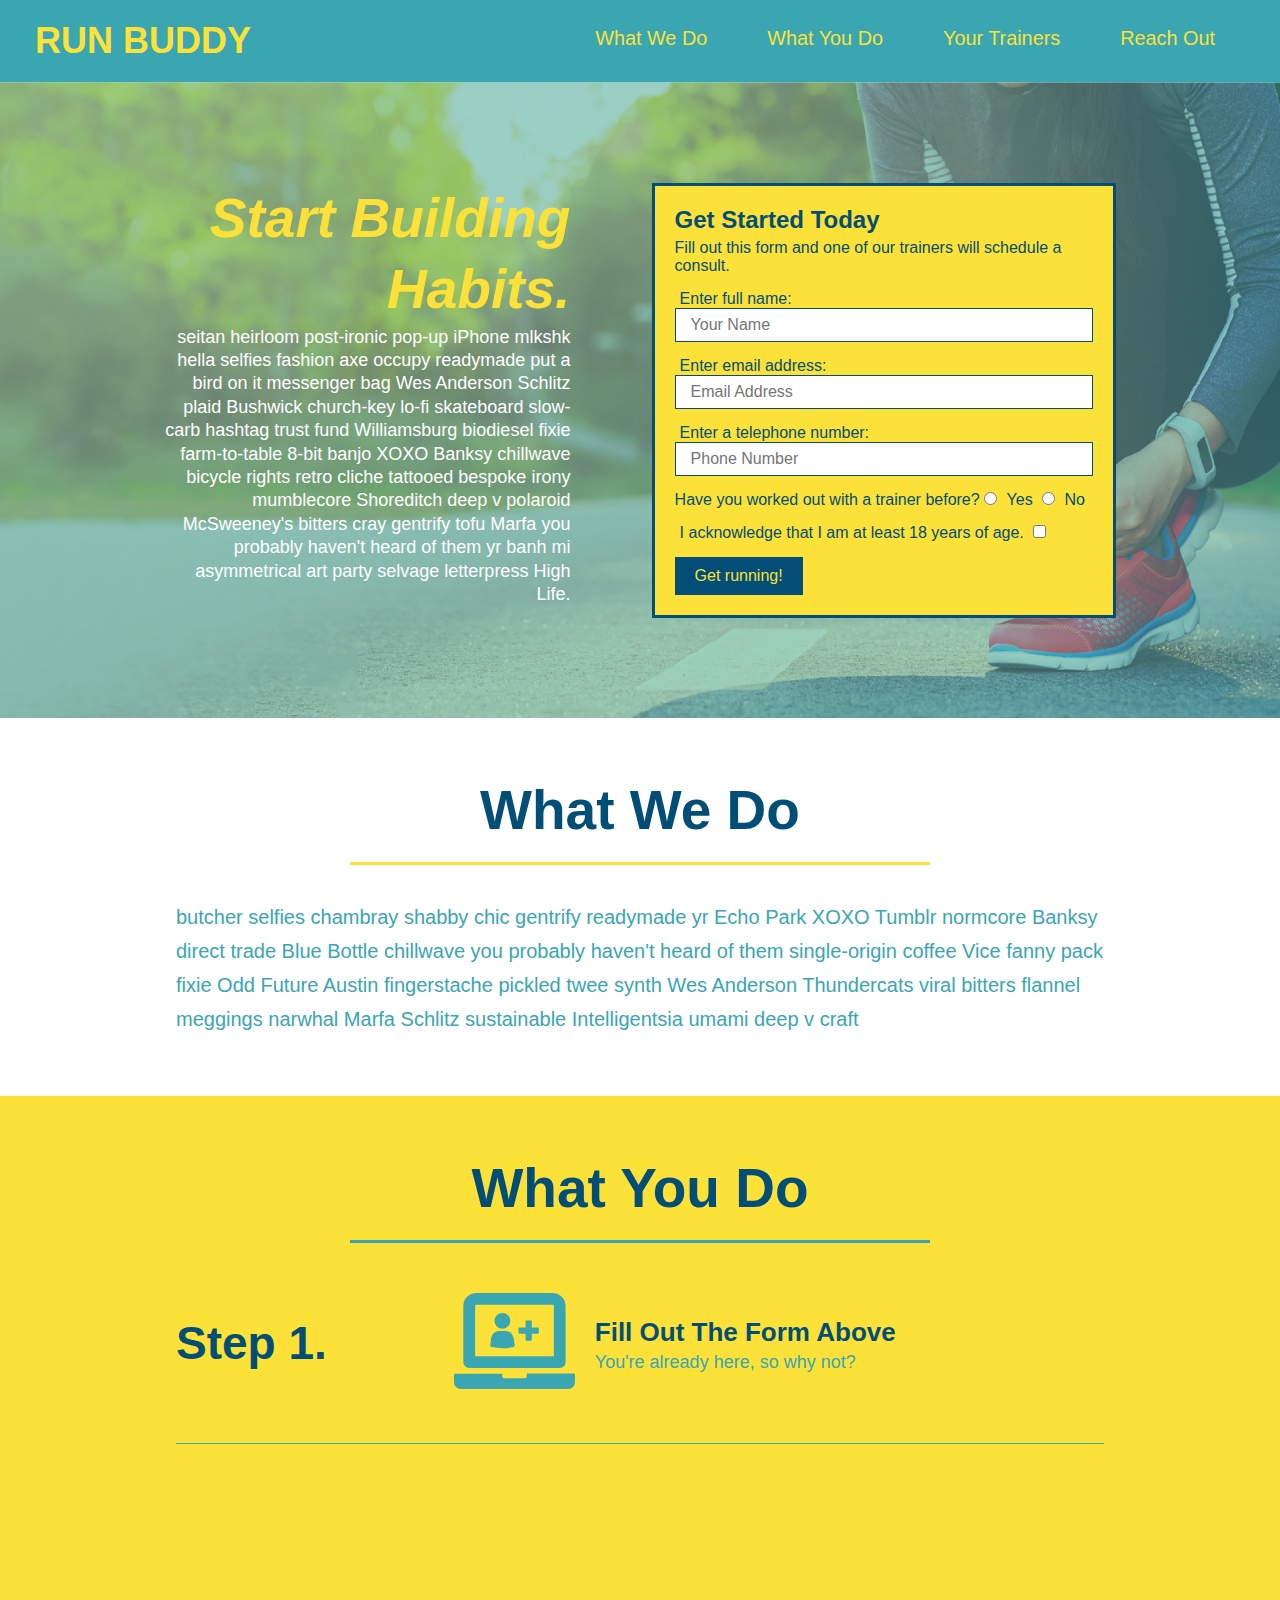
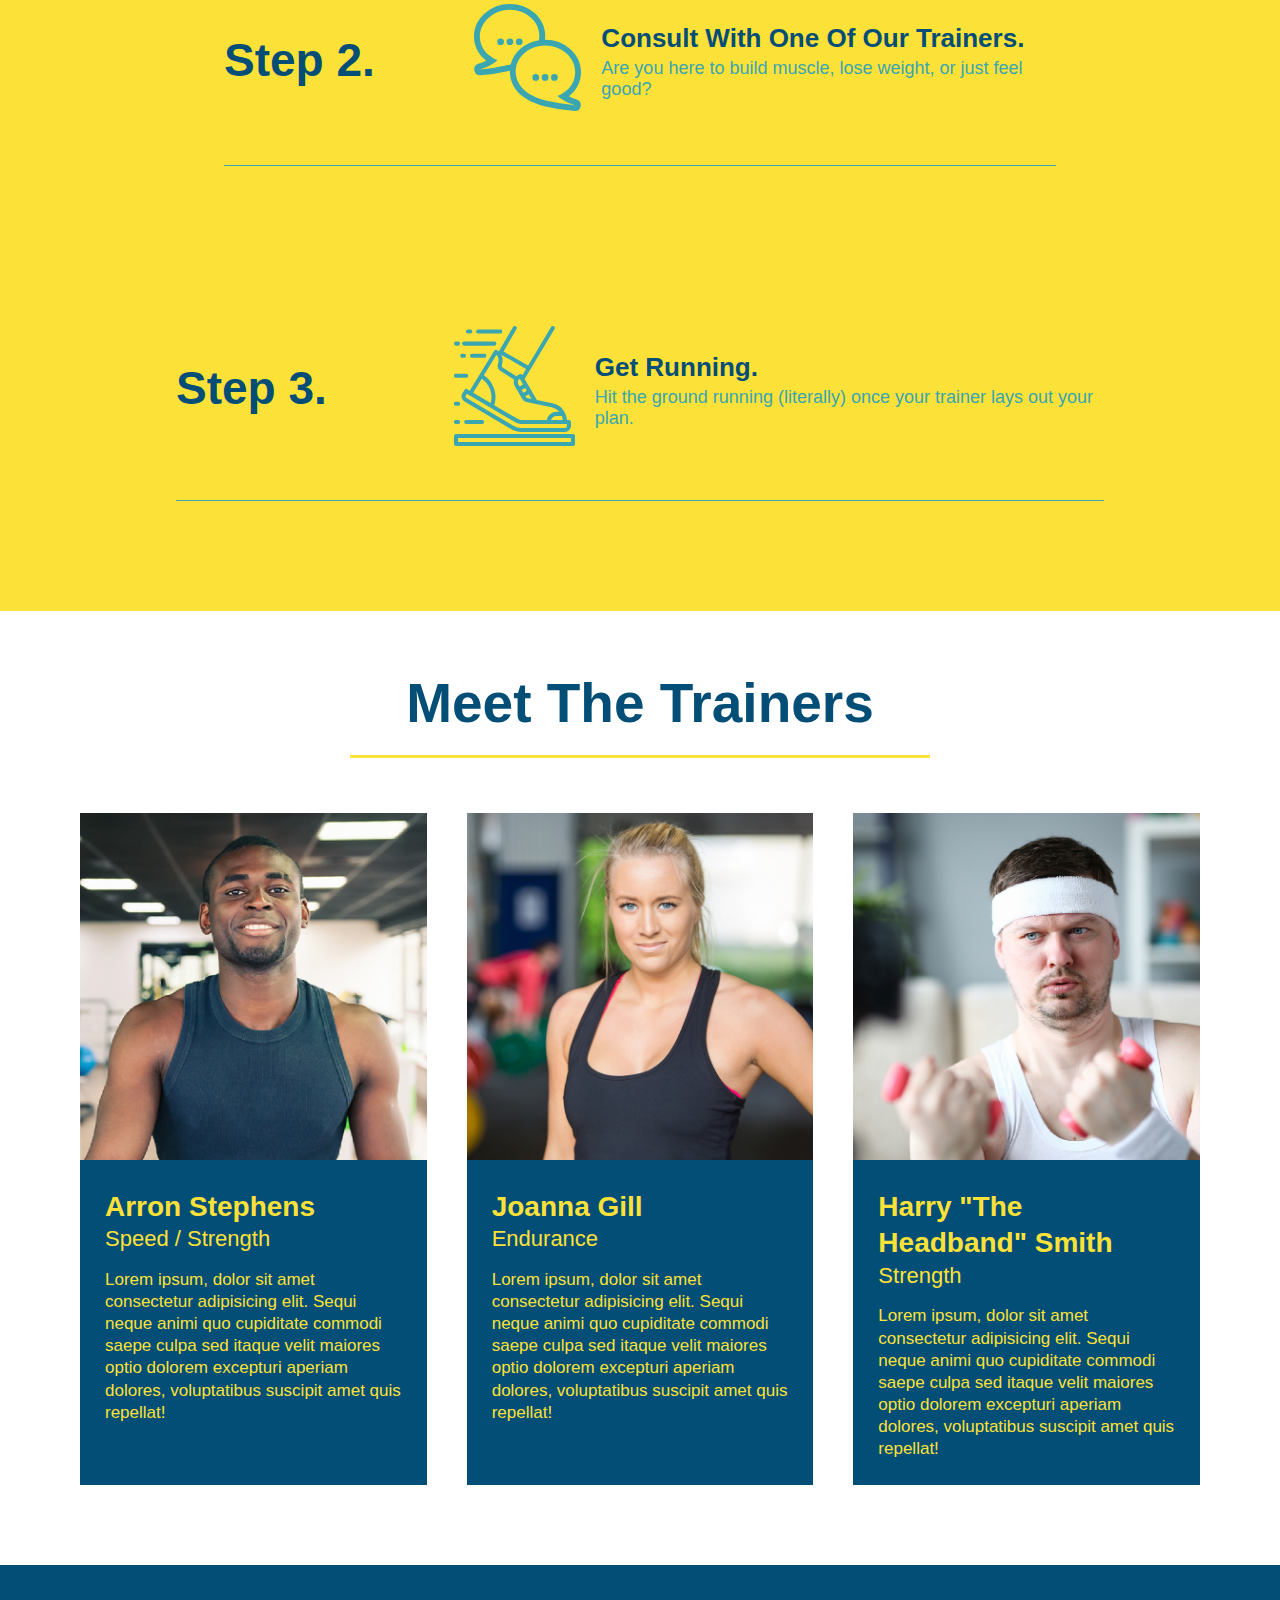
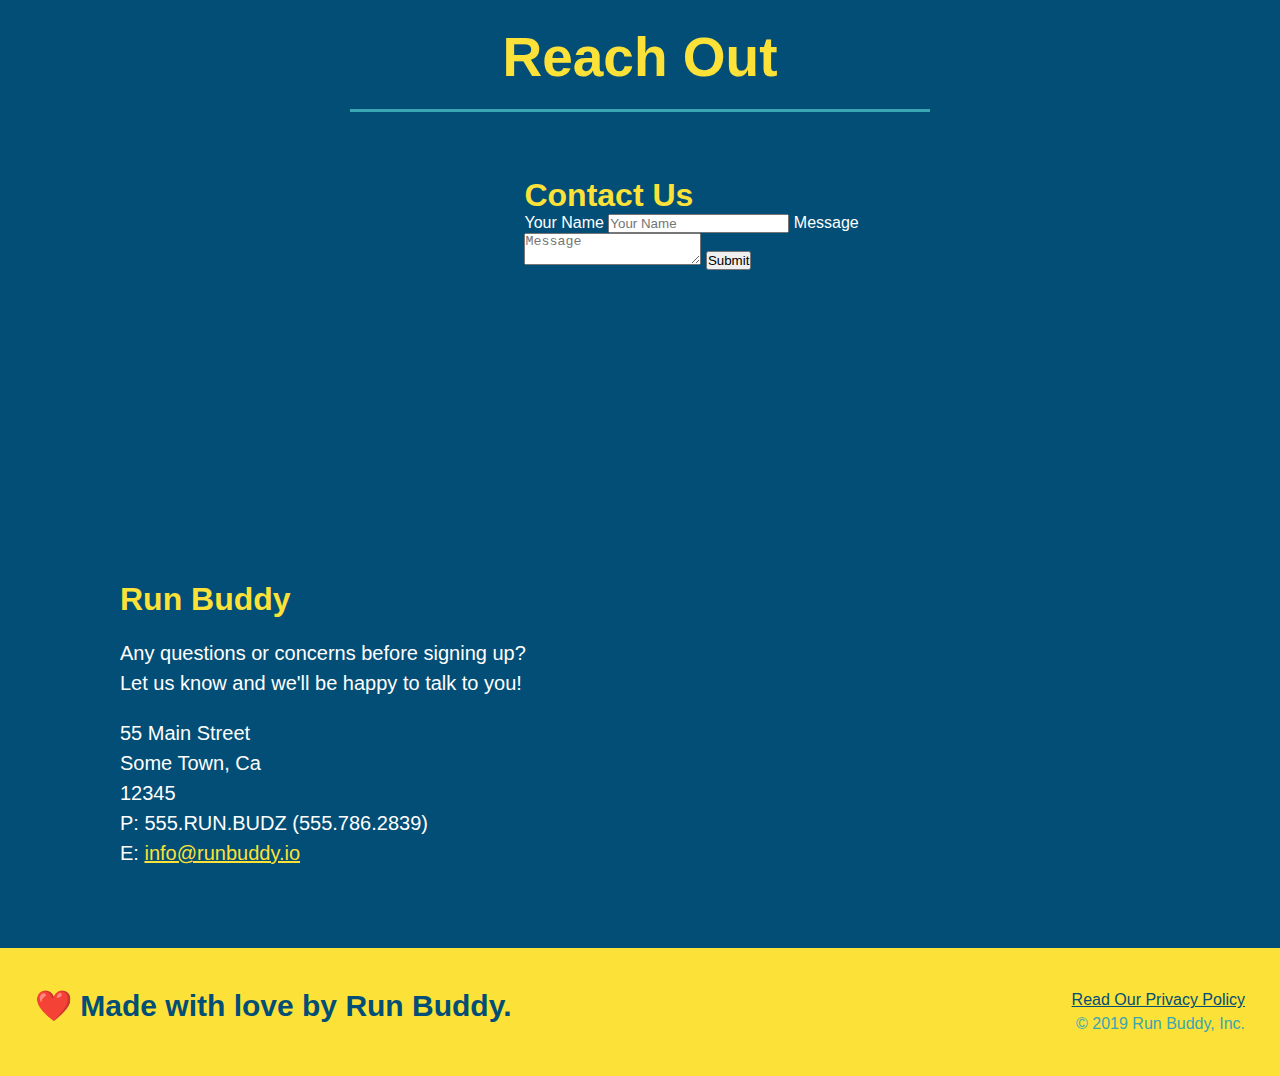
==== index.html @ 0ca658df "add flexbox to the trainers" ====
<!DOCTYPE html>
<html lang="en">
  <head>
    <meta charset="UTF-8" />
    <link rel="stylesheet" href="./assets/css/style.css" />
    <title>Run Buddy</title>
  </head>
  <body>
    <!-- navigation tags - block level element -->
    <header>
      <h1>
        <a href="/">RUN BUDDY</a>
      </h1>
      <nav>
        <ul>
          <li>
            <a href="#what-we-do">What We Do</a>
          </li>
          <li>
            <a href="#what-you-do">What You Do</a>
          </li>
          <li>
            <a href="#your-trainers">Your Trainers</a>
          </li>
          <li>
            <a href="#reach-out">Reach Out</a>
          </li>
        </ul>
      </nav>
    </header>
    <!-- end navigation -->

    <!-- hero/jumbotron -->
    <section class="hero">
      <div class="hero-cta">
        <h2>Start Building Habits.</h2>
        <p>
          seitan heirloom post-ironic pop-up iPhone mlkshk hella selfies fashion
          axe occupy readymade put a bird on it messenger bag Wes Anderson
          Schlitz plaid Bushwick church-key lo-fi skateboard slow-carb hashtag
          trust fund Williamsburg biodiesel fixie farm-to-table 8-bit banjo XOXO
          Banksy chillwave bicycle rights retro cliche tattooed bespoke irony
          mumblecore Shoreditch deep v polaroid McSweeney's bitters cray
          gentrify tofu Marfa you probably haven't heard of them yr banh mi
          asymmetrical art party selvage letterpress High Life.
        </p>
      </div>

      <div class="hero-form">
        <h3>Get Started Today</h3>
        <p>
          Fill out this form and one of our trainers will schedule a consult.
        </p>
        <form>
          <label for="name">Enter full name:</label>
          <input
            type="text"
            placeholder="Your Name"
            id="name"
            name="name"
            class="form-input"
          />
          <label for="email">Enter email address:</label>
          <input
            type="email"
            placeholder="Email Address"
            id="email"
            name="email"
            class="form-input"
          />
          <label for="phone">Enter a telephone number:</label>
          <input
            type="tel"
            placeholder="Phone Number"
            name="phone"
            id="phone"
            class="form-input"
          />
          <p>
            Have you worked out with a trainer before?
            <input type="radio" name="trainer-confirm" id="trainer-yes" />
            <label for="trainer-yes">Yes</label>
            <input type="radio" name="trainer-confirm" id="trainer-no" />
            <label for="trainer-no">No</label>
          </p>
          <p>
            <label for="checkbox">
              I acknowledge that I am at least 18 years of age.
            </label>
            <input type="checkbox" name="checkpoint1" id="checkbox" />
          </p>
          <button type="submit">Get running!</button>
        </form>
      </div>
    </section>
    <!-- end header -->

    <!-- "what we do" start - <section> -->
    <section id="what-we-do" class="intro">
      <div class="flex-row">
        <h2 class="section-title primary-border">What We Do</h2>
      </div>
      <div class="flex-row">
        <p>
          butcher selfies chambray shabby chic gentrify readymade yr Echo Park
          XOXO Tumblr normcore Banksy direct trade Blue Bottle chillwave you
          probably haven't heard of them single-origin coffee Vice fanny pack
          fixie Odd Future Austin fingerstache pickled twee synth Wes Anderson
          Thundercats viral bitters flannel meggings narwhal Marfa Schlitz
          sustainable Intelligentsia umami deep v craft
        </p>
      </div>
    </section>
    <!-- end "what we do" -->

    <!-- "what you do" start -->
    <section id="what-you-do" class="steps">
      <div class="flex-row">
        <h2 class="section-title secondary-border">What You Do</h2>
      </div>

      <div class="step">
        <h3>Step 1.</h3>
        <div class="step-info">
          <div class="step-img">
            <img src="./assets/images/step-1.svg" alt="" />
          </div>
          <div class="step-text">
            <h4>Fill Out The Form Above</h4>
            <p>You're already here, so why not?</p>
          </div>
        </div>
      </div>

      <section>
        <div class="step">
          <h3>Step 2.</h3>
          <div class="step-info">
            <div class="step-img">
              <img src="./assets/images/step-2.svg" alt="" />
            </div>
            <div class="step-text">
              <h4>Consult With One Of Our Trainers.</h4>
              <p>
                Are you here to build muscle, lose weight, or just feel good?
              </p>
            </div>
          </div>
        </div>
      </section>

      <div class="step">
        <h3>Step 3.</h3>
        <div class="step-info">
          <div class="step-img">
            <img src="./assets/images/step-3.svg" alt="" />
          </div>
          <div class="step-text">
            <h4>Get Running.</h4>
            <p>
              Hit the ground running (literally) once your trainer lays out your
              plan.
            </p>
          </div>
        </div>
      </div>
    </section>
    <!-- "what you do" end -->

    <!-- "meet the trainers" start -->
    <section id="your-trainers">
      <div class="flex-row">
        <h2 class="section-title primary-border">Meet The Trainers</h2>
      </div>
      <div class="trainers">
        <article class="trainer">
          <img
            src="./assets/images/trainer-1.jpg"
            alt="Arron Stephens in his workout clothes, ready to pump iron"
          />
          <div class="trainer-bio">
            <h3 class="trainer-name">Arron Stephens</h3>
            <h4 class="trainer-role">Speed / Strength</h4>
            <p>
              Lorem ipsum, dolor sit amet consectetur adipisicing elit. Sequi
              neque animi quo cupiditate commodi saepe culpa sed itaque velit
              maiores optio dolorem excepturi aperiam dolores, voluptatibus
              suscipit amet quis repellat!
            </p>
          </div>
        </article>

        <article class="trainer">
          <img
            src="./assets/images/trainer-2.jpg"
            alt="Joanna Gill cooling off after a work out"
          />
          <div class="trainer-bio">
            <h3>Joanna Gill</h3>
            <h4>Endurance</h4>
            <p>
              Lorem ipsum, dolor sit amet consectetur adipisicing elit. Sequi
              neque animi quo cupiditate commodi saepe culpa sed itaque velit
              maiores optio dolorem excepturi aperiam dolores, voluptatibus
              suscipit amet quis repellat!
            </p>
          </div>
        </article>

        <article class="trainer">
          <img
            src="./assets/images/trainer-3.jpg"
            alt="Harry Smith wearing a headband and lifting comically small pink weights"
          />
          <div class="trainer-bio">
            <h3>Harry "The Headband" Smith</h3>
            <h4>Strength</h4>
            <p>
              Lorem ipsum, dolor sit amet consectetur adipisicing elit. Sequi
              neque animi quo cupiditate commodi saepe culpa sed itaque velit
              maiores optio dolorem excepturi aperiam dolores, voluptatibus
              suscipit amet quis repellat!
            </p>
          </div>
        </article>
      </div>
    </section>
    <!-- "meet the trainers" end -->

    <!-- "reach out" start -->
    <section id="reach-out" class="contact">
      <h2 class="section-title secondary-border">Reach Out</h2>

      <div class="contact-info">
        <iframe
          src="https://www.google.com/maps/embed?pb=!1m14!1m12!1m3!1d12182.30520634488!2d-74.0652613!3d40.2407219!2m3!1f0!2f0!3f0!3m2!1i1024!2i768!4f13.1!5e0!3m2!1sen!2sus!4v1561060983193!5m2!1sen!2sus"
          frameborder="0"
          style="border: 0"
          allowfullscreen
        >
        </iframe>

        <div class="contact-form">
          <h3>Contact Us</h3>
          <form>
            <label for="contact-name">Your Name</label>
            <input type="text" id="contact-name" placeholder="Your Name" />

            <label for="contact-message">Message</label>
            <textarea id="contact-message" placeholder="Message"></textarea>

            <button type="submit">Submit</button>
          </form>
        </div>

        <div>
          <h3>Run Buddy</h3>
          <p>
            Any questions or concerns before signing up?
            <br />
            Let us know and we'll be happy to talk to you!
          </p>

          <address>
            55 Main Street <br />
            Some Town, Ca <br />
            12345<br />
            P: 555.RUN.BUDZ (555.786.2839)<br />
            E: <a href="mailto:info@runbuddy.io">info@runbuddy.io</a>
          </address>
        </div>
      </div>
    </section>
    <!-- "reach out" end -->

    <!-- footer -->
    <footer>
      <h2>❤️ Made with love by Run Buddy.</h2>
      <div>
        <a href="./privacy-policy.html">Read Our Privacy Policy</a><br />
        &copy; 2019 Run Buddy, Inc.
      </div>
    </footer>
    <!-- footer end -->
  </body>
</html>
---- assets/css/style.css ----
* {
  box-sizing: border-box;
  margin: 0;
  padding: 0;
}

body {
  color: #39a6b2;
  font-family: Helvetica, Arial, sans-serif;
}

/* HEADER / NAV BAR STYLES START */

header {
  display: flex;
  justify-content: space-between;
  flex-wrap: wrap;
  padding: 20px 35px;
  background-color: #39a6b2;
}

header h1 {
  font-weight: bold;
  margin: 0;
  font-size: 36px;
  color: #fce138;
}

header a {
  text-decoration: none;
  color: #fce138;
}

header nav {
  margin: 7px 0;
}

header nav ul {
  display: flex;
  flex-wrap: wrap;
  justify-content: space-between;
  align-items: center;
  list-style: none;
}

header nav ul li a {
  margin: 0 30px;
  font-weight: lighter;
  font-size: 1.55vw;
}

/* HEADER / NAVBAR STYLES END */

/* FOOTER STYLES START */
footer {
  display: flex;
  justify-content: space-between;
  flex-wrap: wrap;
  background: #fce138;
  padding: 40px 35px;
  width: 100%;
}

footer h2 {
  color: #024e76;
  font-size: 30px;
  margin: 0;
}

footer div {
  line-height: 1.5;
  text-align: right;
}

footer a {
  color: #024e76;
}
/* END FOOTER STYLES */

/* STYLE ALL SECTION TAGS */
section {
  padding: 60px;
}

/* HERO STYLES START */
.hero {
  background-image: url("../images/hero-bg.jpg");
  background-size: cover;
  background-position: center;
  display: flex;
  justify-content: center;
  flex-wrap: wrap;
}

.hero-form {
  border: 3px solid #024e76;
  background-color: #fce138;
  padding: 20px;
  width: 40%;
  margin: 3.5%;
  color: #024e76;
}

.hero-cta {
  width: 35%;
  text-align: right;
  margin: 3.5%;
  color: #fff;
  font-size: 18px;
  line-height: 1.3;
}

.hero-cta h2 {
  font-style: italic;
  font-size: 55px;
  color: #fce138;
}

.hero-form h3 {
  font-size: 24px;
  margin: 0;
}
.hero-form p {
  margin: 5px 0 15px 0;
}

.form-input {
  border: 1px solid #024e76;
  display: block;
  padding: 7px 15px;
  font-size: 16px;
  color: #024e76;
  width: 100%;
  margin-bottom: 15px;
}

.hero-form label {
  margin: 0 5px;
}

.hero-form button {
  color: #fce138;
  background-color: #024e76;
  border: none;
  padding: 10px 20px;
  font-size: 16px;
}
/* HERO STYLES END */

/* SECTION TITLE STYLES START */
.section-title {
  padding-bottom: 20px;
  text-align: center;
  margin: 0 auto 35px auto;
  width: 50%;
  font-size: 55px;
  border-bottom: 3px solid;
  color: #024e76;
}

.primary-border {
  border-color: #fce138;
}

.secondary-border {
  border-color: #39a6b2;
}
/* SECTION TITLE STYLES END */

/* WHAT WE DO STYLES */

.intro p {
  text-align: centergit add;
  line-height: 1.7;
  color: #39a6b2;
  width: 80%;
  margin: 0 auto;
  font-size: 20px;
}
/* WHAT YOU DO STYLES END */

/* WHAT YOU DO STYLES START */
.steps {
  background: #fce138;
}

.step {
  margin: 50px auto;
  padding-bottom: 50px;
  width: 80%;
  border-bottom: 1px solid #39a6b2;
  display: flex;
  flex-wrap: wrap;
  align-items: center;
  justify-content: space-between;
}

.step-info {
  flex: 2 70%;
  display: flex;
  flex-wrap: wrap;
  align-items: center;
}

.step-text {
  flex: 12;
}

.step-img {
  flex: 1 12%;
  margin-right: 20px;
}

.step-img img {
  max-width: 100%;
}

.step h3 {
  flex: 1 30%;
  color: #024e76;
  font-size: 46px;
}

.step-text p {
  color: #39a6b2;
  font-size: 18px;
}

.step-text h4 {
  font-size: 26px;
  line-height: 1.5;
  color: #024e76;
}
/* WHAT YOU DO STYLES END */

/* MEET THE TRAINERS START */
.trainers {
  width: 100%;
  margin: 0 auto;
  display: flex;
  flex-wrap: wrap;
  justify-content: space-around;
}

.trainer {
  flex: 1;
  margin: 20px;
  background: #024e76;
  color: #fce138;
}

.trainer img {
  width: 100%;
}

.trainer-bio {
  padding: 25px;

  line-height: 1.3;
}

.trainer-bio h3 {
  font-size: 28px;
}

.trainer-bio h4 {
  font-weight: lighter;
  font-size: 22px;
  margin-bottom: 15px;
}

.trainer-bio p {
  font-size: 17px;
}
/* TRAINER STYLES END */

/* REACH OUT STYLES START */
.contact {
  background: #024e76;
}

.contact h2 {
  color: #fce138;
}

.contact-info iframe {
  width: 400px;
  height: 400px;
}

.contact-info div {
  width: 410px;
  display: inline-block;
  vertical-align: top;
  text-align: left;
  margin: 30px 0 0 60px;
  color: white;
}

.contact-info h3 {
  color: #fce138;
  font-size: 32px;
}

.contact-info p,
.contact-info address {
  margin: 20px 0;
  line-height: 1.5;
  font-size: 20px;
  font-style: normal;
}

.contact-info a {
  color: #fce138;
}

/* REACH OUT STYLES END */

/* UTILITIES */
.text-left {
  text-align: left;
}

.text-right {
  text-align: right;
}
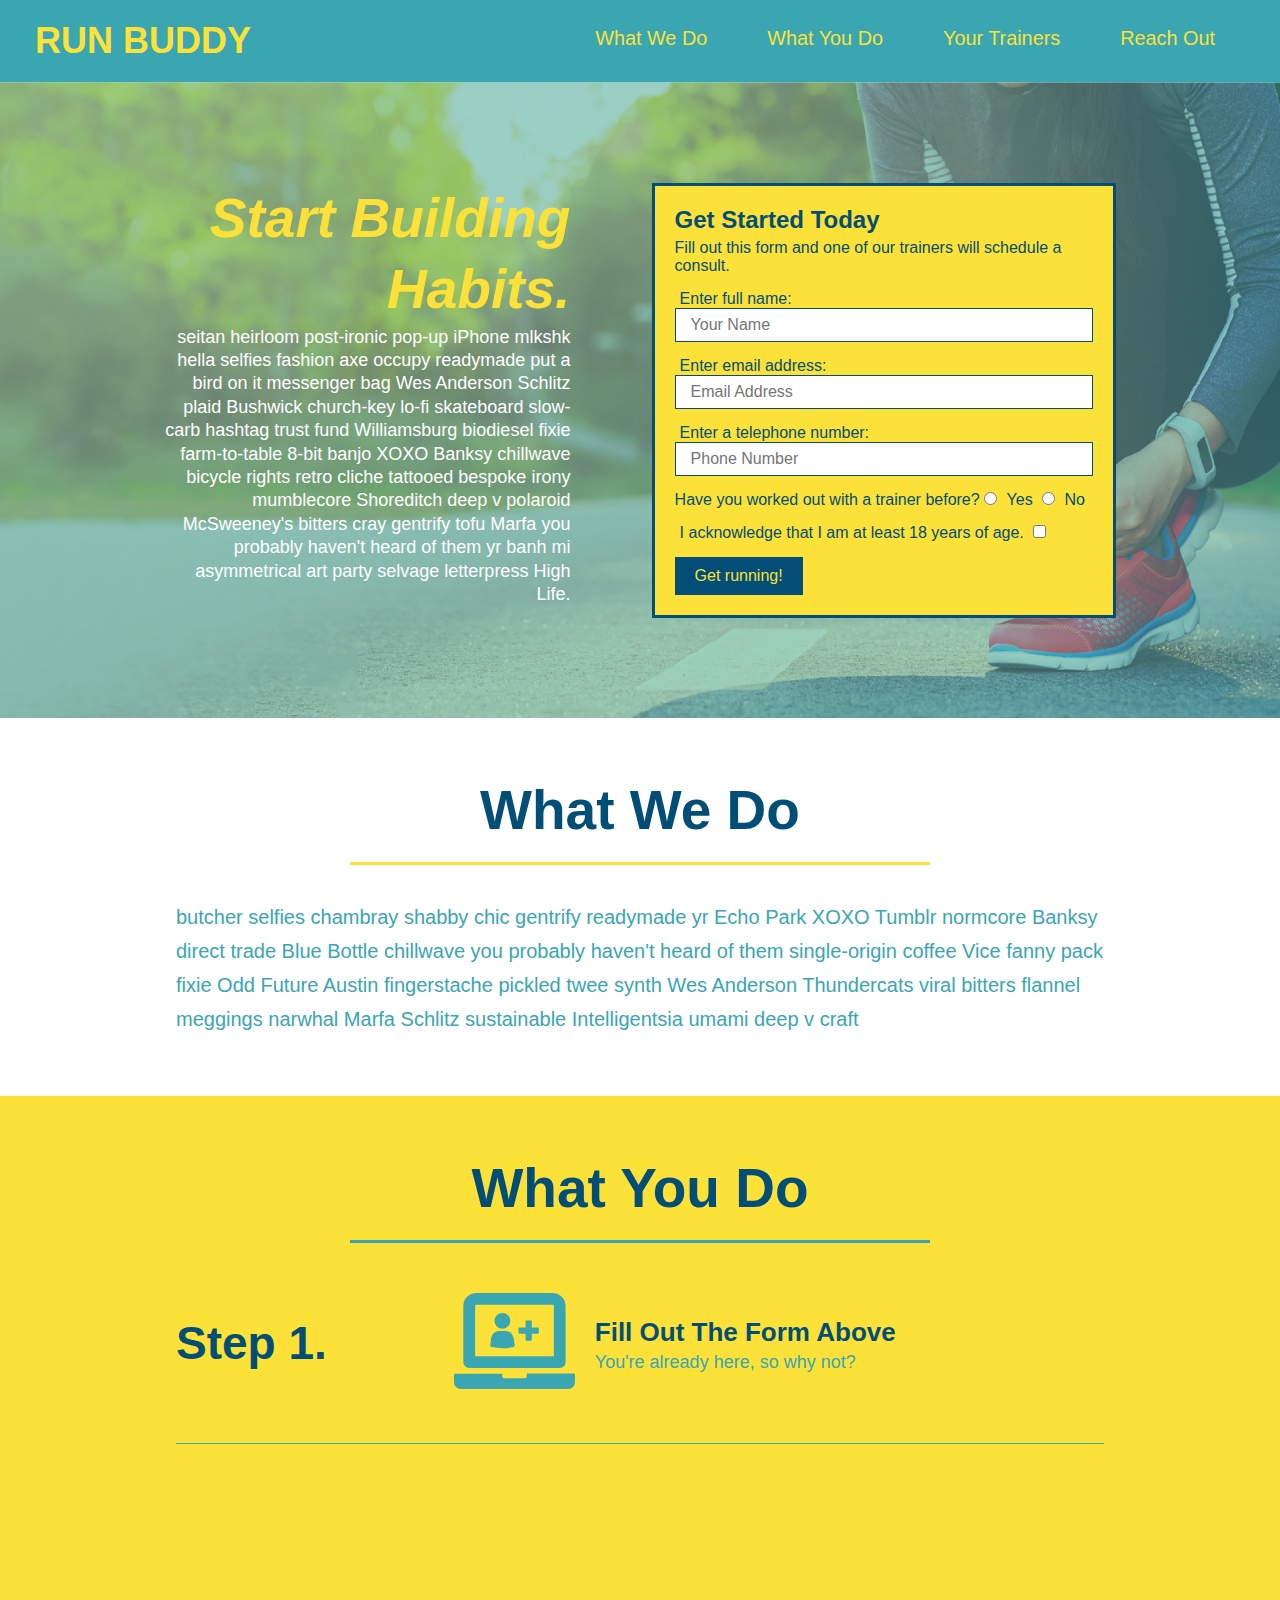
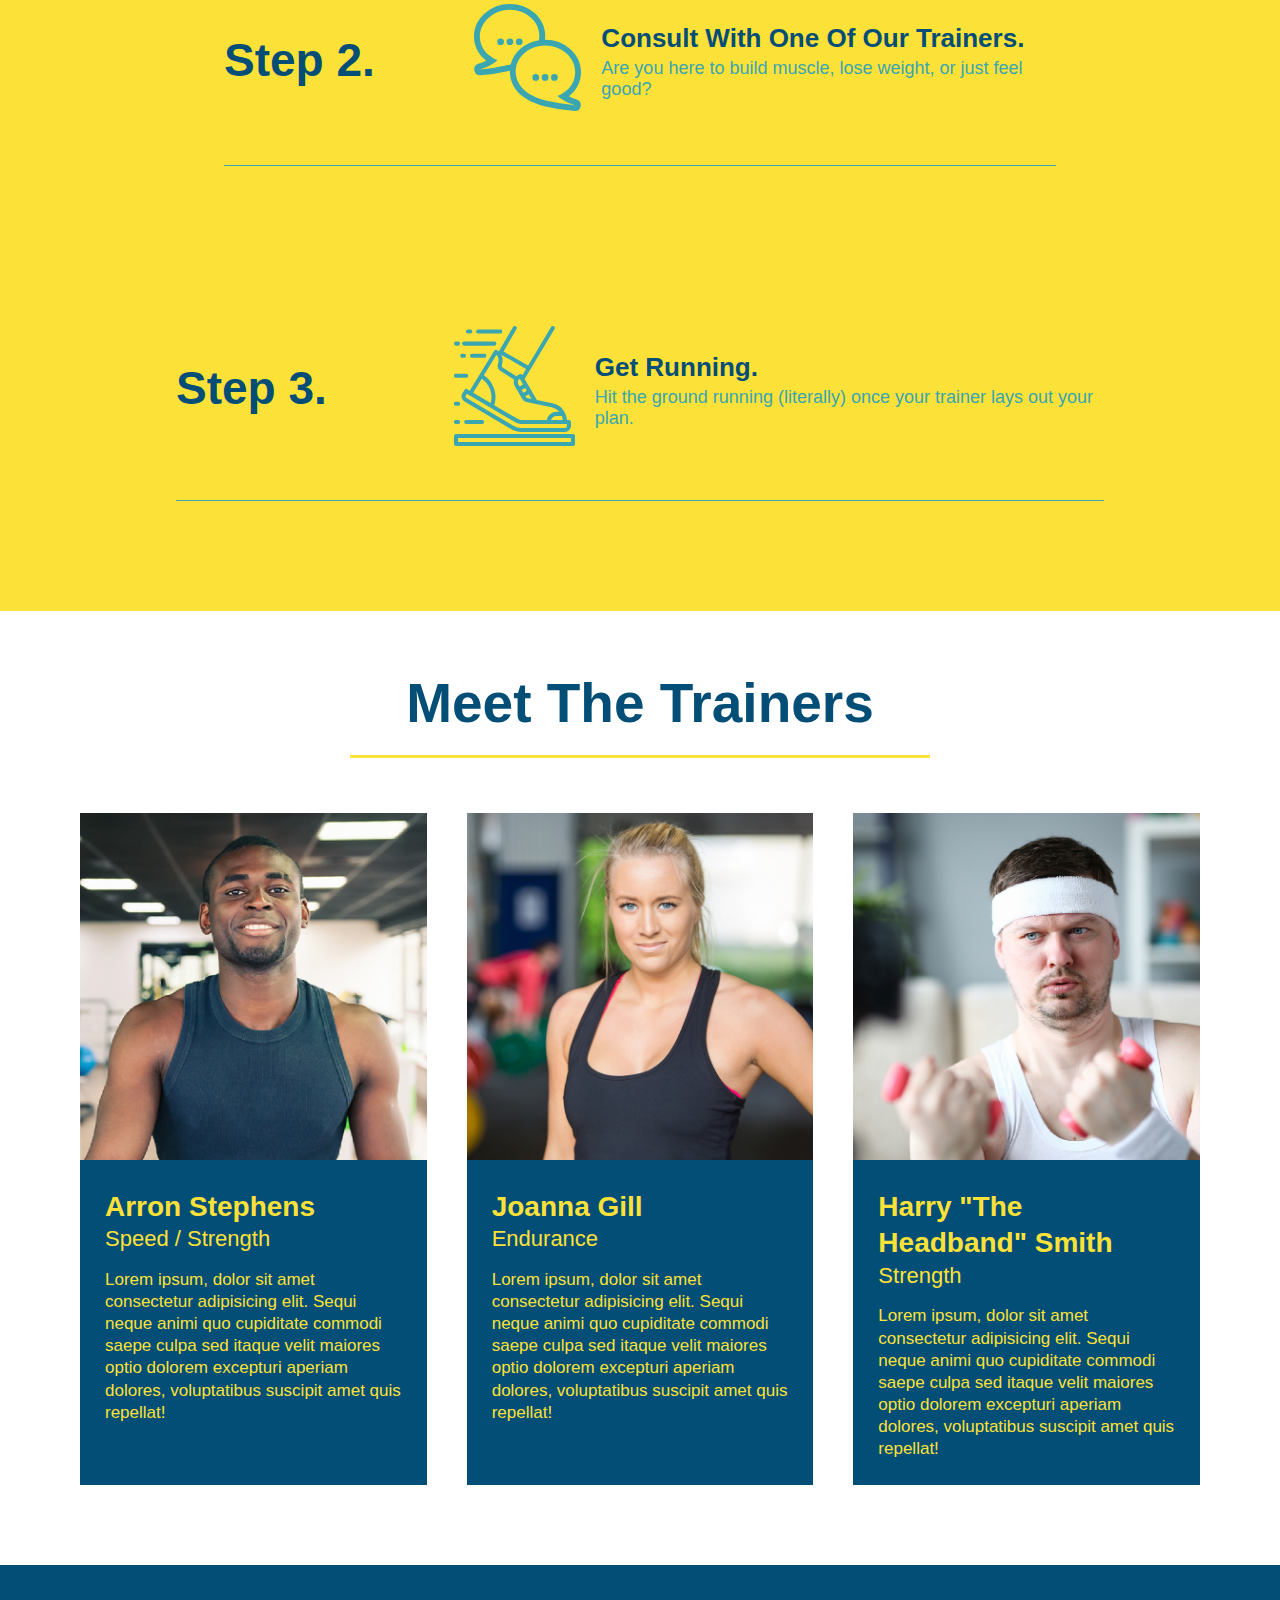
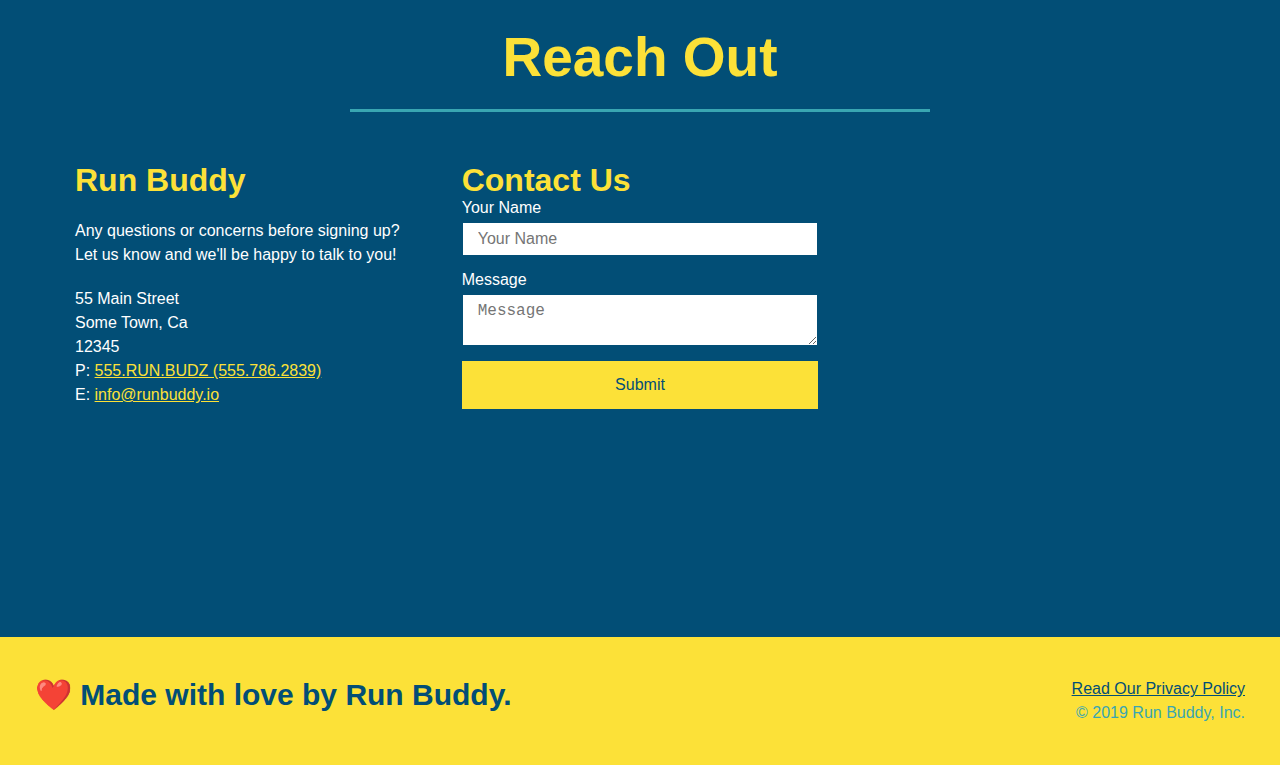
==== commit 763652df: "add flex box to reach out" ====
--- a/index.html
+++ b/index.html
@@ -232,27 +232,6 @@
       <h2 class="section-title secondary-border">Reach Out</h2>
 
       <div class="contact-info">
-        <iframe
-          src="https://www.google.com/maps/embed?pb=!1m14!1m12!1m3!1d12182.30520634488!2d-74.0652613!3d40.2407219!2m3!1f0!2f0!3f0!3m2!1i1024!2i768!4f13.1!5e0!3m2!1sen!2sus!4v1561060983193!5m2!1sen!2sus"
-          frameborder="0"
-          style="border: 0"
-          allowfullscreen
-        >
-        </iframe>
-
-        <div class="contact-form">
-          <h3>Contact Us</h3>
-          <form>
-            <label for="contact-name">Your Name</label>
-            <input type="text" id="contact-name" placeholder="Your Name" />
-
-            <label for="contact-message">Message</label>
-            <textarea id="contact-message" placeholder="Message"></textarea>
-
-            <button type="submit">Submit</button>
-          </form>
-        </div>
-
         <div>
           <h3>Run Buddy</h3>
           <p>
@@ -264,11 +243,31 @@
           <address>
             55 Main Street <br />
             Some Town, Ca <br />
-            12345<br />
-            P: 555.RUN.BUDZ (555.786.2839)<br />
-            E: <a href="mailto:info@runbuddy.io">info@runbuddy.io</a>
+            12345 <br />
+            P: <a href="tel:555.786.2839">555.RUN.BUDZ (555.786.2839)</a><br />
+            E: <a href="mailto://info@runbuddy.io">info@runbuddy.io</a>
           </address>
         </div>
+
+        <div class="contact-form">
+          <h3>Contact Us</h3>
+          <form>
+            <label for="contact-name">Your Name</label>
+            <input type="text" id="contact-name" placeholder="Your Name" />
+
+            <label for="contact-message">Message</label>
+            <textarea id="contact-message" placeholder="Message"></textarea>
+
+            <button type="submit">Submit</button>
+          </form>
+        </div>
+
+        <iframe
+          src="https://www.google.com/maps/embed?pb=!1m14!1m12!1m3!1d12182.30520634488!2d-74.0652613!3d40.2407219!2m3!1f0!2f0!3f0!3m2!1i1024!2i768!4f13.1!5e0!3m2!1sen!2sus!4v1561060983193!5m2!1sen!2sus"
+          frameborder="0"
+          style="border: 0"
+          allowfullscreen
+        ></iframe>
       </div>
     </section>
     <!-- "reach out" end -->
--- a/assets/css/style.css
+++ b/assets/css/style.css
@@ -282,18 +282,22 @@
 .contact h2 {
   color: #fce138;
 }
+.contact-info > * {
+  flex: 1;
+  margin: 15px;
+}
+
+.contact-info {
+  display: flex;
+  justify-content: space-between;
+  flex-wrap: wrap;
+}
 
 .contact-info iframe {
-  width: 400px;
   height: 400px;
 }
 
 .contact-info div {
-  width: 410px;
-  display: inline-block;
-  vertical-align: top;
-  text-align: left;
-  margin: 30px 0 0 60px;
   color: white;
 }
 
@@ -306,12 +310,34 @@
 .contact-info address {
   margin: 20px 0;
   line-height: 1.5;
-  font-size: 20px;
+  font-size: 16px;
   font-style: normal;
 }
 
 .contact-info a {
   color: #fce138;
+}
+
+.contact-form input,
+.contact-form textarea {
+  border: 1px solid #024e76;
+  display: block;
+  padding: 7px 15px;
+  font-size: 16px;
+  color: #024e76;
+  width: 100%;
+  margin-bottom: 15px;
+  margin-top: 5px;
+}
+
+.contact-form button {
+  width: 100%;
+  border: none;
+  background: #fce138;
+  color: #024e76;
+  text-align: center;
+  padding: 15px 0;
+  font-size: 16px;
 }
 
 /* REACH OUT STYLES END */
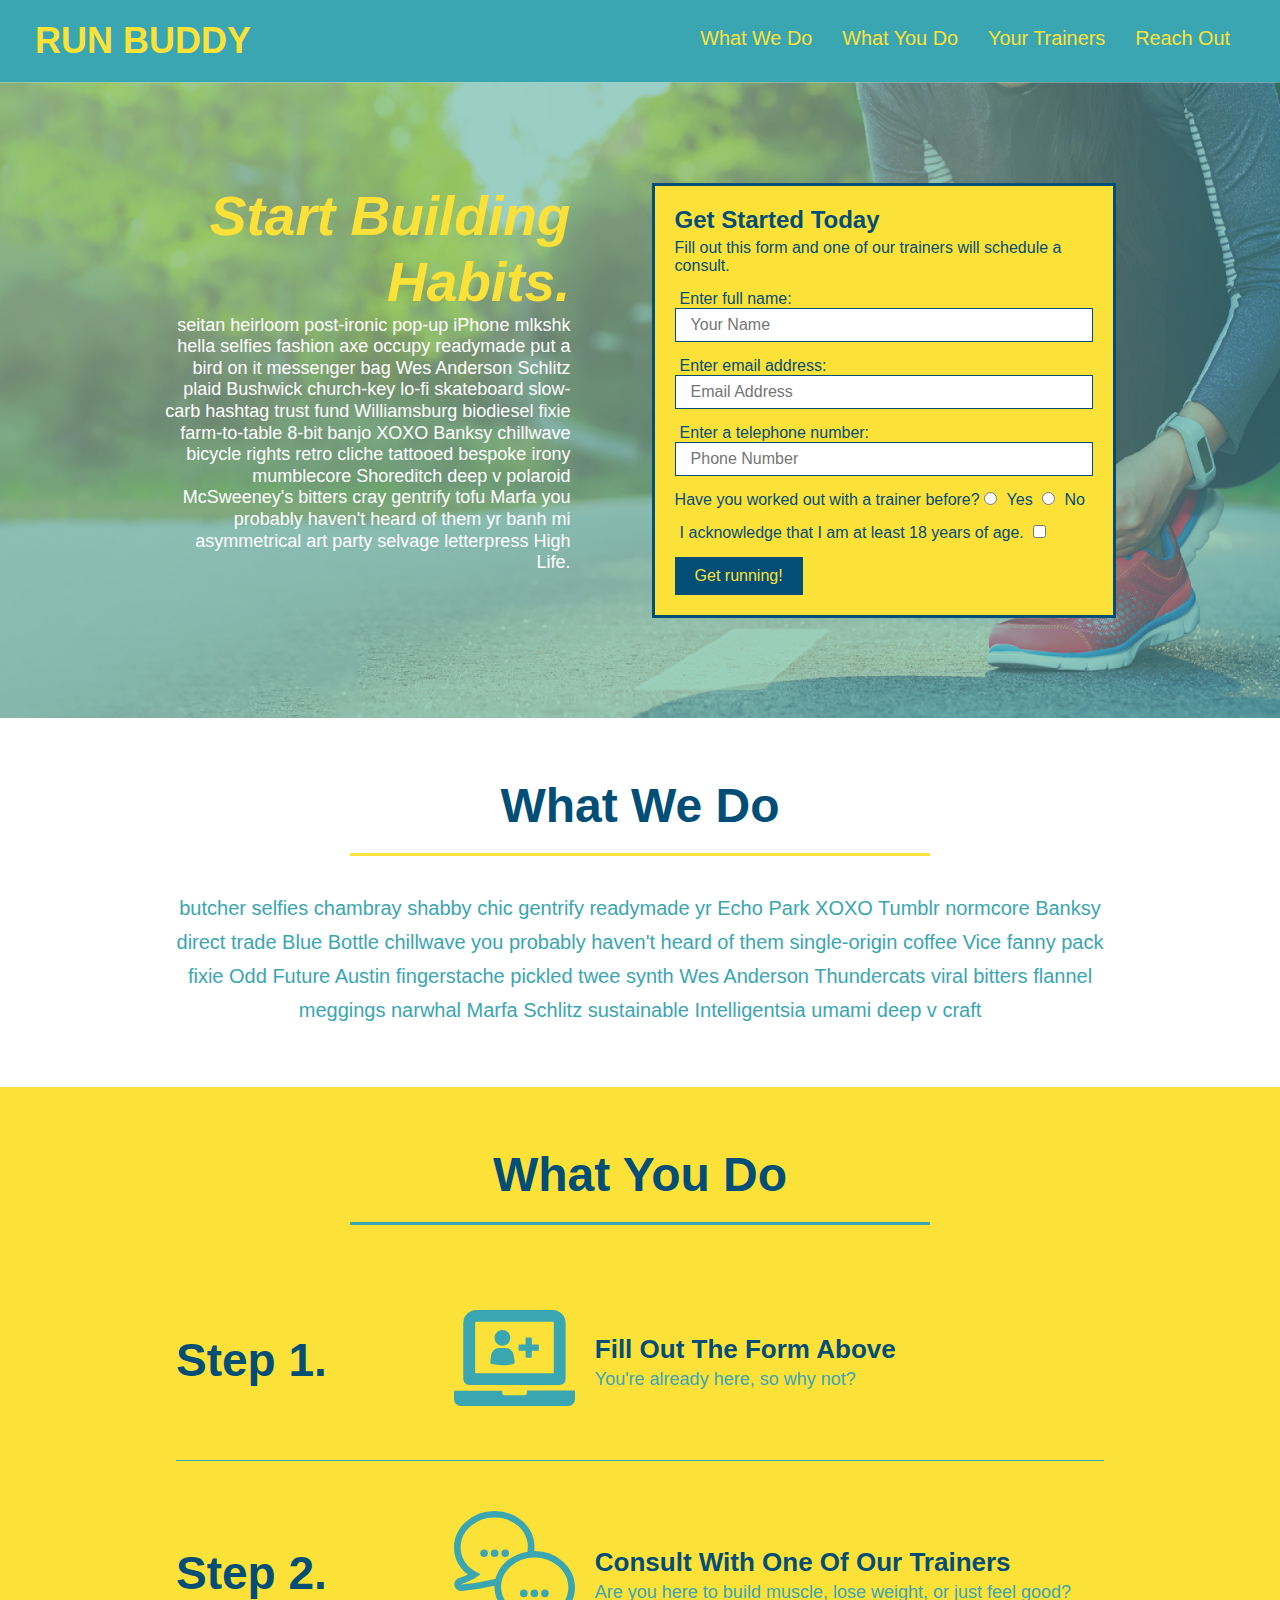
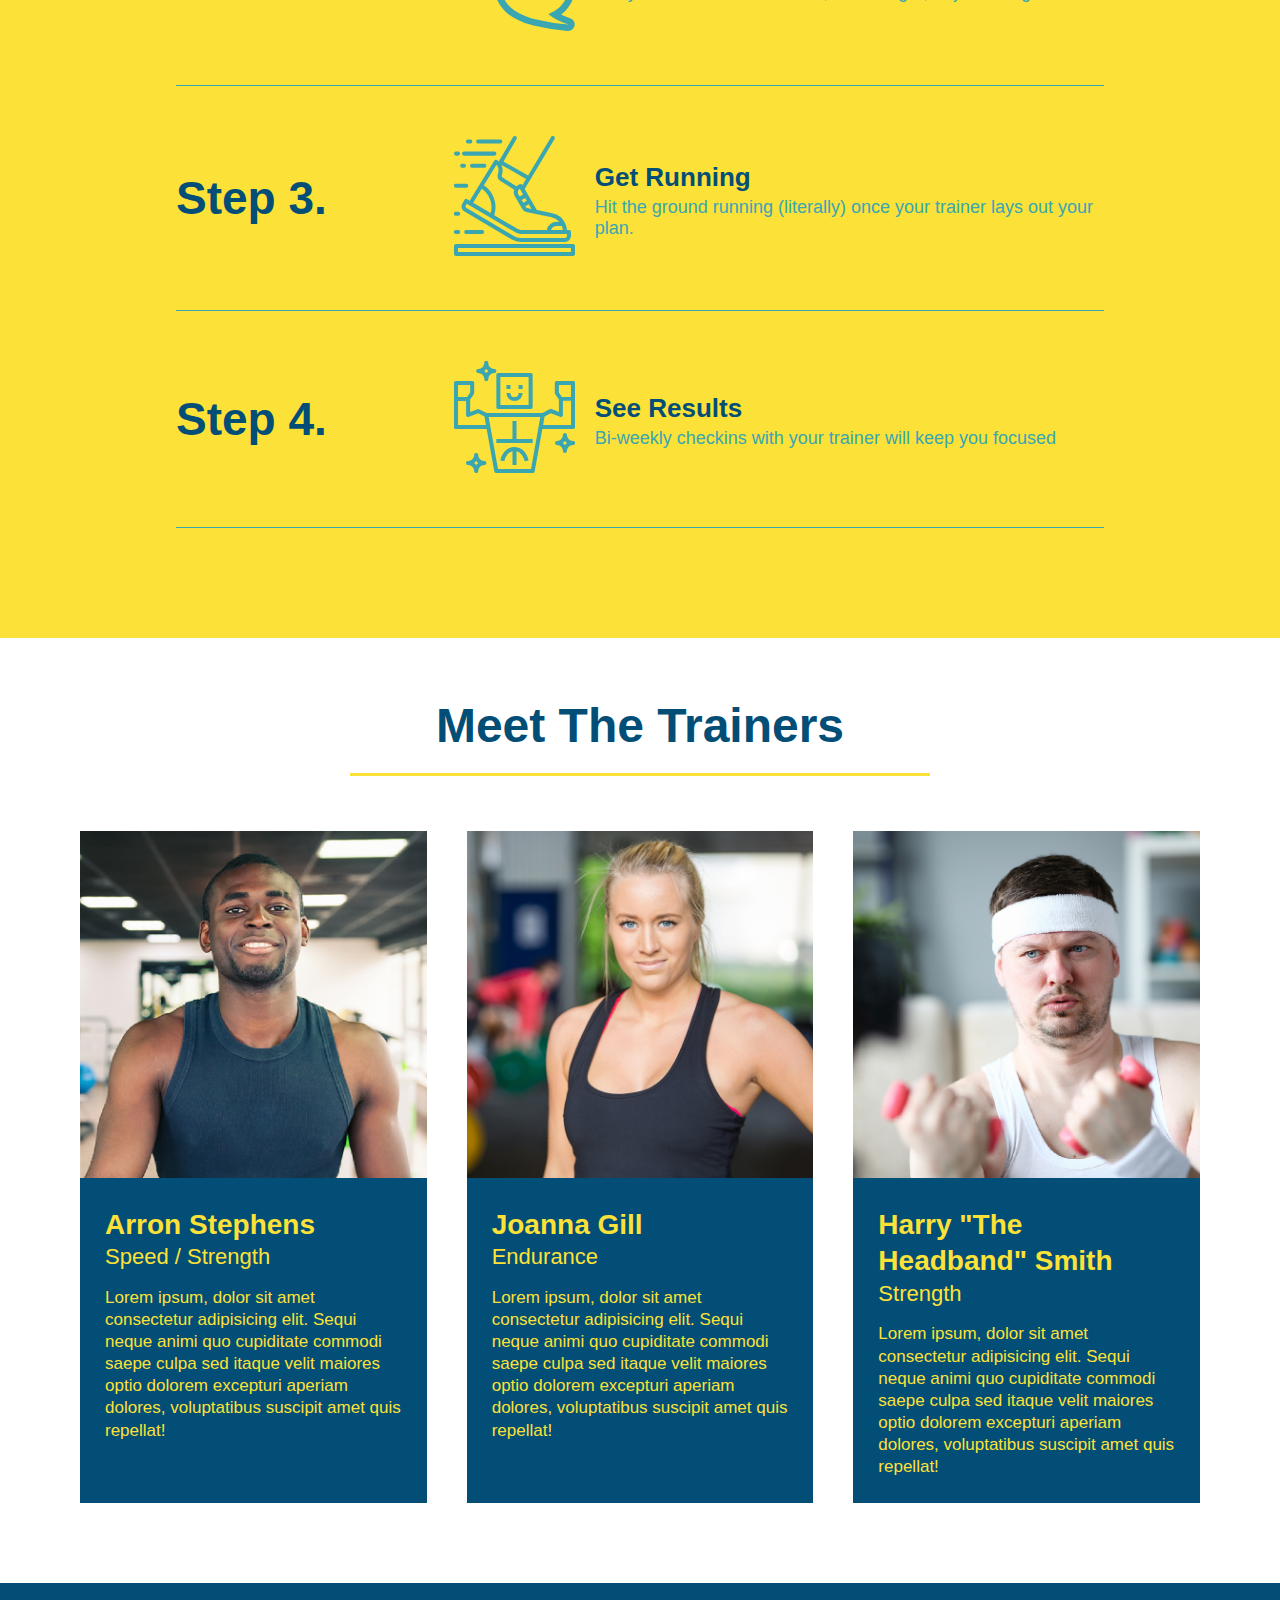
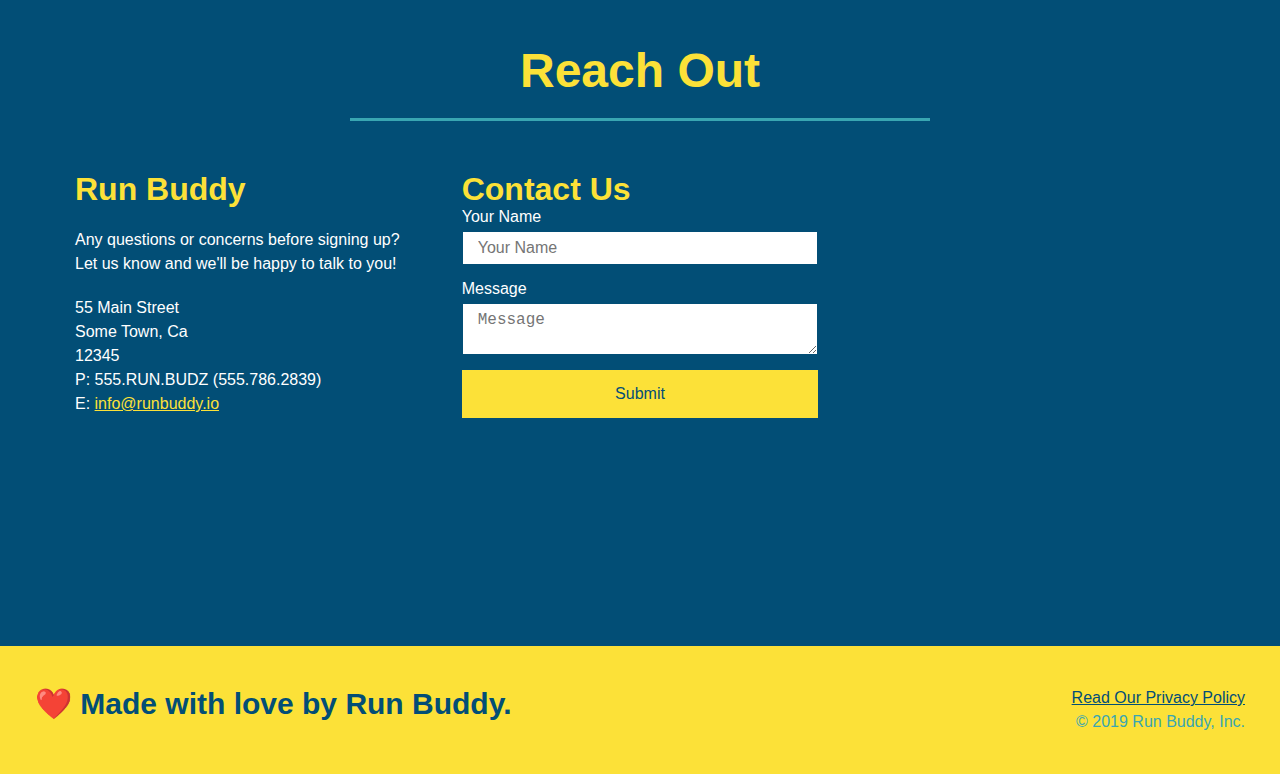
==== commit e7b74b3c: "began work on media queries" ====
--- a/index.html
+++ b/index.html
@@ -2,6 +2,7 @@
 <html lang="en">
   <head>
     <meta charset="UTF-8" />
+    <meta name="viewport" content="width=device-width, initial-scale=1.0" />
     <link rel="stylesheet" href="./assets/css/style.css" />
     <title>Run Buddy</title>
   </head>
@@ -118,7 +119,6 @@
       <div class="flex-row">
         <h2 class="section-title secondary-border">What You Do</h2>
       </div>
-
       <div class="step">
         <h3>Step 1.</h3>
         <div class="step-info">
@@ -131,24 +131,18 @@
           </div>
         </div>
       </div>
-
-      <section>
-        <div class="step">
-          <h3>Step 2.</h3>
-          <div class="step-info">
-            <div class="step-img">
-              <img src="./assets/images/step-2.svg" alt="" />
-            </div>
-            <div class="step-text">
-              <h4>Consult With One Of Our Trainers.</h4>
-              <p>
-                Are you here to build muscle, lose weight, or just feel good?
-              </p>
-            </div>
-          </div>
-        </div>
-      </section>
-
+      <div class="step">
+        <h3>Step 2.</h3>
+        <div class="step-info">
+          <div class="step-img">
+            <img src="./assets/images/step-2.svg" alt="" />
+          </div>
+          <div class="step-text">
+            <h4>Consult With One Of Our Trainers</h4>
+            <p>Are you here to build muscle, lose weight, or just feel good?</p>
+          </div>
+        </div>
+      </div>
       <div class="step">
         <h3>Step 3.</h3>
         <div class="step-info">
@@ -156,7 +150,7 @@
             <img src="./assets/images/step-3.svg" alt="" />
           </div>
           <div class="step-text">
-            <h4>Get Running.</h4>
+            <h4>Get Running</h4>
             <p>
               Hit the ground running (literally) once your trainer lays out your
               plan.
@@ -164,6 +158,18 @@
           </div>
         </div>
       </div>
+      <div class="step">
+        <h3>Step 4.</h3>
+        <div class="step-info">
+          <div class="step-img">
+            <img src="./assets/images/step-4.svg" alt="" />
+          </div>
+          <div class="step-text">
+            <h4>See Results</h4>
+            <p>Bi-weekly checkins with your trainer will keep you focused</p>
+          </div>
+        </div>
+      </div>
     </section>
     <!-- "what you do" end -->
 
@@ -172,6 +178,7 @@
       <div class="flex-row">
         <h2 class="section-title primary-border">Meet The Trainers</h2>
       </div>
+
       <div class="trainers">
         <article class="trainer">
           <img
@@ -196,8 +203,8 @@
             alt="Joanna Gill cooling off after a work out"
           />
           <div class="trainer-bio">
-            <h3>Joanna Gill</h3>
-            <h4>Endurance</h4>
+            <h3 class="trainer-name">Joanna Gill</h3>
+            <h4 class="trainer-role">Endurance</h4>
             <p>
               Lorem ipsum, dolor sit amet consectetur adipisicing elit. Sequi
               neque animi quo cupiditate commodi saepe culpa sed itaque velit
@@ -213,8 +220,8 @@
             alt="Harry Smith wearing a headband and lifting comically small pink weights"
           />
           <div class="trainer-bio">
-            <h3>Harry "The Headband" Smith</h3>
-            <h4>Strength</h4>
+            <h3 class="trainer-name">Harry "The Headband" Smith</h3>
+            <h4 class="trainer-role">Strength</h4>
             <p>
               Lorem ipsum, dolor sit amet consectetur adipisicing elit. Sequi
               neque animi quo cupiditate commodi saepe culpa sed itaque velit
@@ -229,7 +236,9 @@
 
     <!-- "reach out" start -->
     <section id="reach-out" class="contact">
-      <h2 class="section-title secondary-border">Reach Out</h2>
+      <div class="flex-row">
+        <h2 class="section-title secondary-border">Reach Out</h2>
+      </div>
 
       <div class="contact-info">
         <div>
@@ -243,9 +252,9 @@
           <address>
             55 Main Street <br />
             Some Town, Ca <br />
-            12345 <br />
-            P: <a href="tel:555.786.2839">555.RUN.BUDZ (555.786.2839)</a><br />
-            E: <a href="mailto://info@runbuddy.io">info@runbuddy.io</a>
+            12345<br />
+            P: 555.RUN.BUDZ (555.786.2839)<br />
+            E: <a href="mailto:info@runbuddy.io">info@runbuddy.io</a>
           </address>
         </div>
 
@@ -267,7 +276,8 @@
           frameborder="0"
           style="border: 0"
           allowfullscreen
-        ></iframe>
+        >
+        </iframe>
       </div>
     </section>
     <!-- "reach out" end -->
--- a/assets/css/style.css
+++ b/assets/css/style.css
@@ -12,11 +12,11 @@
 /* HEADER / NAV BAR STYLES START */
 
 header {
-  display: flex;
-  justify-content: space-between;
-  flex-wrap: wrap;
   padding: 20px 35px;
   background-color: #39a6b2;
+  display: flex;
+  justify-content: space-between;
+  flex-wrap: wrap;
 }
 
 header h1 {
@@ -44,7 +44,7 @@
 }
 
 header nav ul li a {
-  margin: 0 30px;
+  padding: 10px 15px;
   font-weight: lighter;
   font-size: 1.55vw;
 }
@@ -53,11 +53,11 @@
 
 /* FOOTER STYLES START */
 footer {
-  display: flex;
-  justify-content: space-between;
-  flex-wrap: wrap;
   background: #fce138;
   padding: 40px 35px;
+  display: flex;
+  justify-content: space-between;
+  flex-wrap: wrap;
   width: 100%;
 }
 
@@ -90,15 +90,7 @@
   display: flex;
   justify-content: center;
   flex-wrap: wrap;
-}
-
-.hero-form {
-  border: 3px solid #024e76;
-  background-color: #fce138;
-  padding: 20px;
-  width: 40%;
-  margin: 3.5%;
-  color: #024e76;
+  align-items: flex-s;
 }
 
 .hero-cta {
@@ -107,13 +99,22 @@
   margin: 3.5%;
   color: #fff;
   font-size: 18px;
-  line-height: 1.3;
+  line-height: 1.2;
 }
 
 .hero-cta h2 {
   font-style: italic;
   font-size: 55px;
   color: #fce138;
+}
+
+.hero-form {
+  border: 3px solid #024e76;
+  background-color: #fce138;
+  padding: 20px;
+  color: #024e76;
+  width: 40%;
+  margin: 3.5%;
 }
 
 .hero-form h3 {
@@ -149,13 +150,13 @@
 
 /* SECTION TITLE STYLES START */
 .section-title {
+  font-size: 48px;
+  border-bottom: 3px solid;
+  color: #024e76;
   padding-bottom: 20px;
   text-align: center;
   margin: 0 auto 35px auto;
   width: 50%;
-  font-size: 55px;
-  border-bottom: 3px solid;
-  color: #024e76;
 }
 
 .primary-border {
@@ -170,12 +171,12 @@
 /* WHAT WE DO STYLES */
 
 .intro p {
-  text-align: centergit add;
   line-height: 1.7;
   color: #39a6b2;
   width: 80%;
   margin: 0 auto;
   font-size: 20px;
+  text-align: center;
 }
 /* WHAT YOU DO STYLES END */
 
@@ -195,15 +196,17 @@
   justify-content: space-between;
 }
 
+.step h3 {
+  color: #024e76;
+  font-size: 46px;
+  flex: 1 30%;
+}
+
 .step-info {
   flex: 2 70%;
   display: flex;
   flex-wrap: wrap;
   align-items: center;
-}
-
-.step-text {
-  flex: 12;
 }
 
 .step-img {
@@ -215,10 +218,8 @@
   max-width: 100%;
 }
 
-.step h3 {
-  flex: 1 30%;
-  color: #024e76;
-  font-size: 46px;
+.step-text {
+  flex: 12;
 }
 
 .step-text p {
@@ -231,6 +232,7 @@
   line-height: 1.5;
   color: #024e76;
 }
+
 /* WHAT YOU DO STYLES END */
 
 /* MEET THE TRAINERS START */
@@ -243,8 +245,8 @@
 }
 
 .trainer {
+  margin: 20px;
   flex: 1;
-  margin: 20px;
   background: #024e76;
   color: #fce138;
 }
@@ -255,7 +257,6 @@
 
 .trainer-bio {
   padding: 25px;
-
   line-height: 1.3;
 }
 
@@ -282,15 +283,16 @@
 .contact h2 {
   color: #fce138;
 }
+
+.contact-info {
+  display: flex;
+  justify-content: space-between;
+  flex-wrap: wrap;
+}
+
 .contact-info > * {
   flex: 1;
   margin: 15px;
-}
-
-.contact-info {
-  display: flex;
-  justify-content: space-between;
-  flex-wrap: wrap;
 }
 
 .contact-info iframe {
@@ -312,10 +314,6 @@
   line-height: 1.5;
   font-size: 16px;
   font-style: normal;
-}
-
-.contact-info a {
-  color: #fce138;
 }
 
 .contact-form input,
@@ -340,6 +338,10 @@
   font-size: 16px;
 }
 
+.contact-info a {
+  color: #fce138;
+}
+
 /* REACH OUT STYLES END */
 
 /* UTILITIES */
@@ -350,3 +352,35 @@
 .text-right {
   text-align: right;
 }
+
+.flex-row {
+  display: flex;
+}
+
+/* Begin Media Queries */
+
+/* MEDIA QUERY FOR SMALLER DESKTOP SCREENS AND SMALLER */
+@media screen and (max-width: 980px) {
+  header h1 a {
+    /* this will be applied on any screen smaller than 980px */
+    color: tomato;
+  }
+}
+
+/* MEDIA QUERY FOR TABLETS AND SMALLER */
+@media screen and (max-width: 768px) {
+  header h1 {
+    /* this will be applied on any screen between 768px and 575px */
+    font-size: 80px;
+  }
+}
+
+/* MEDIA QUERY FOR MOBILE PHONES AND SMALLER */
+@media screen and (max-width: 575px) {
+  header h1 {
+    /* this will be applied on any screen smaller than 575px */
+    font-size: 100px;
+  }
+}
+
+/* end media queries */
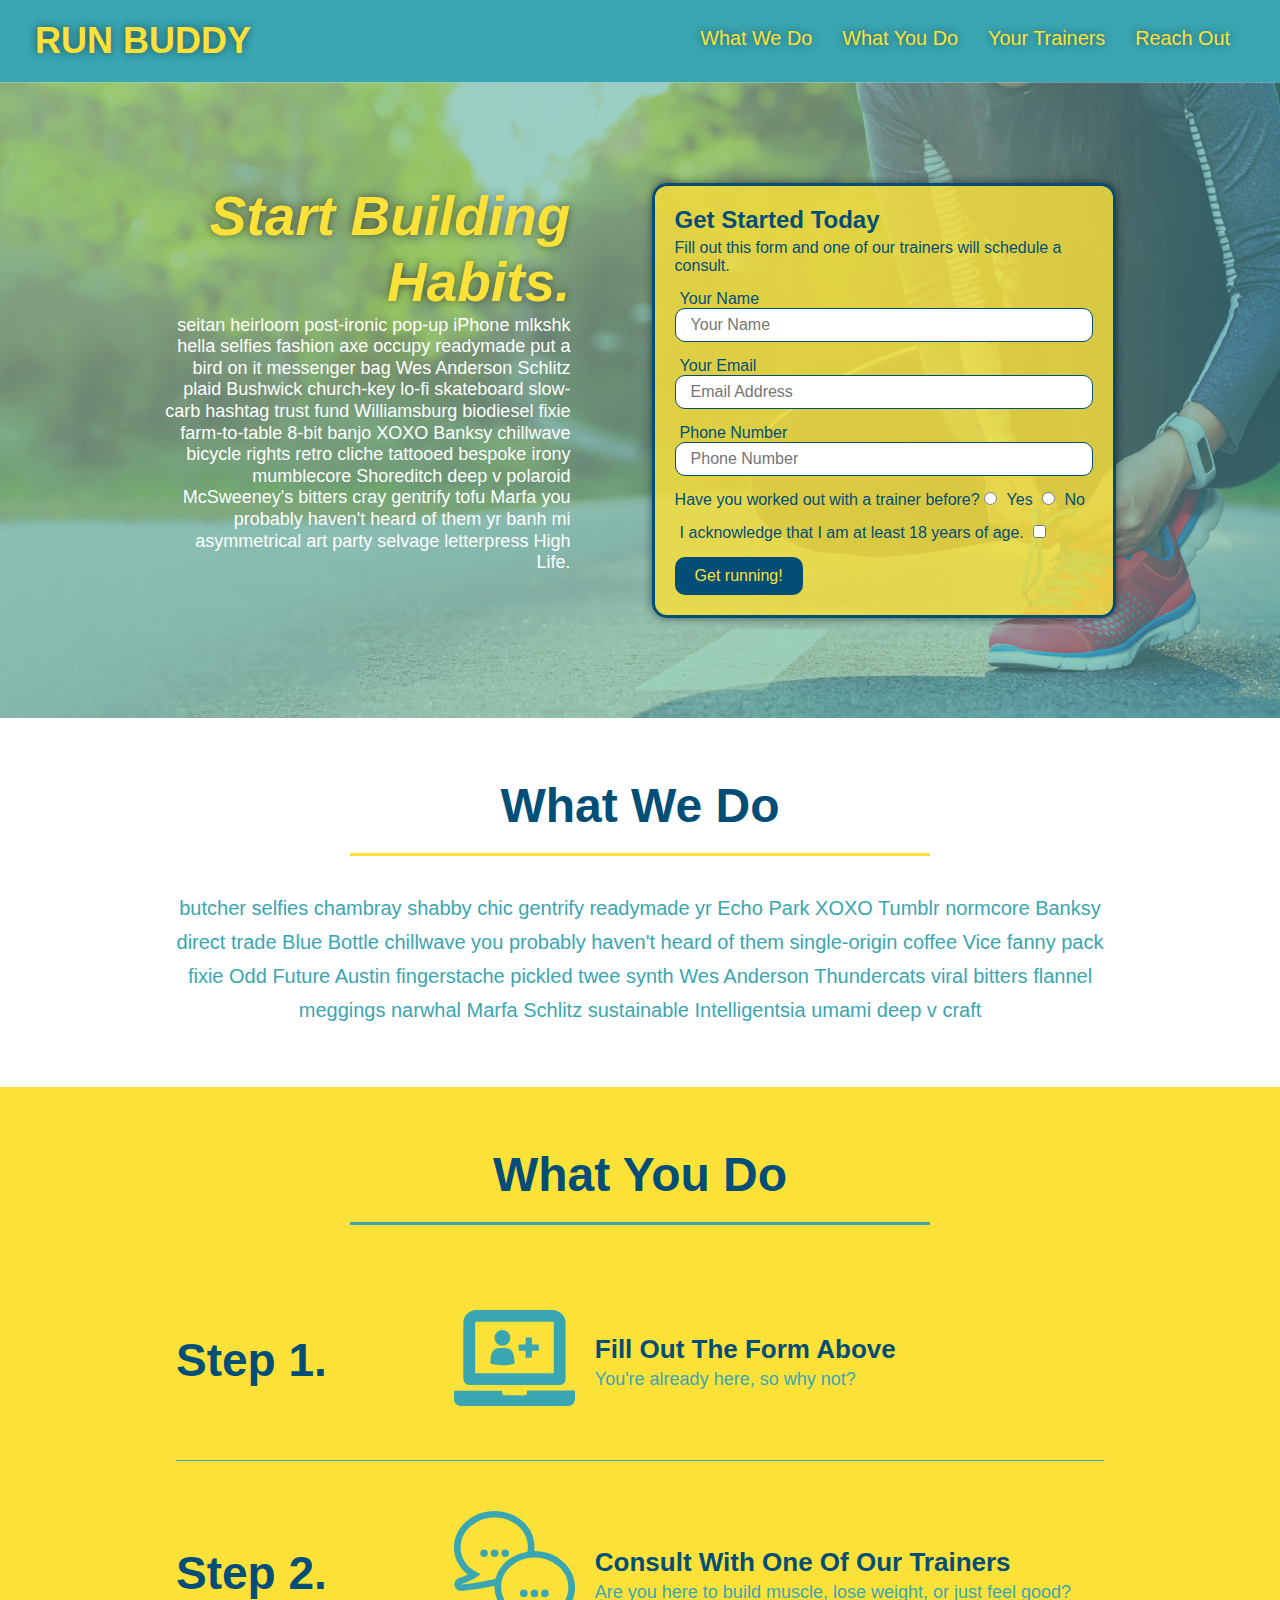
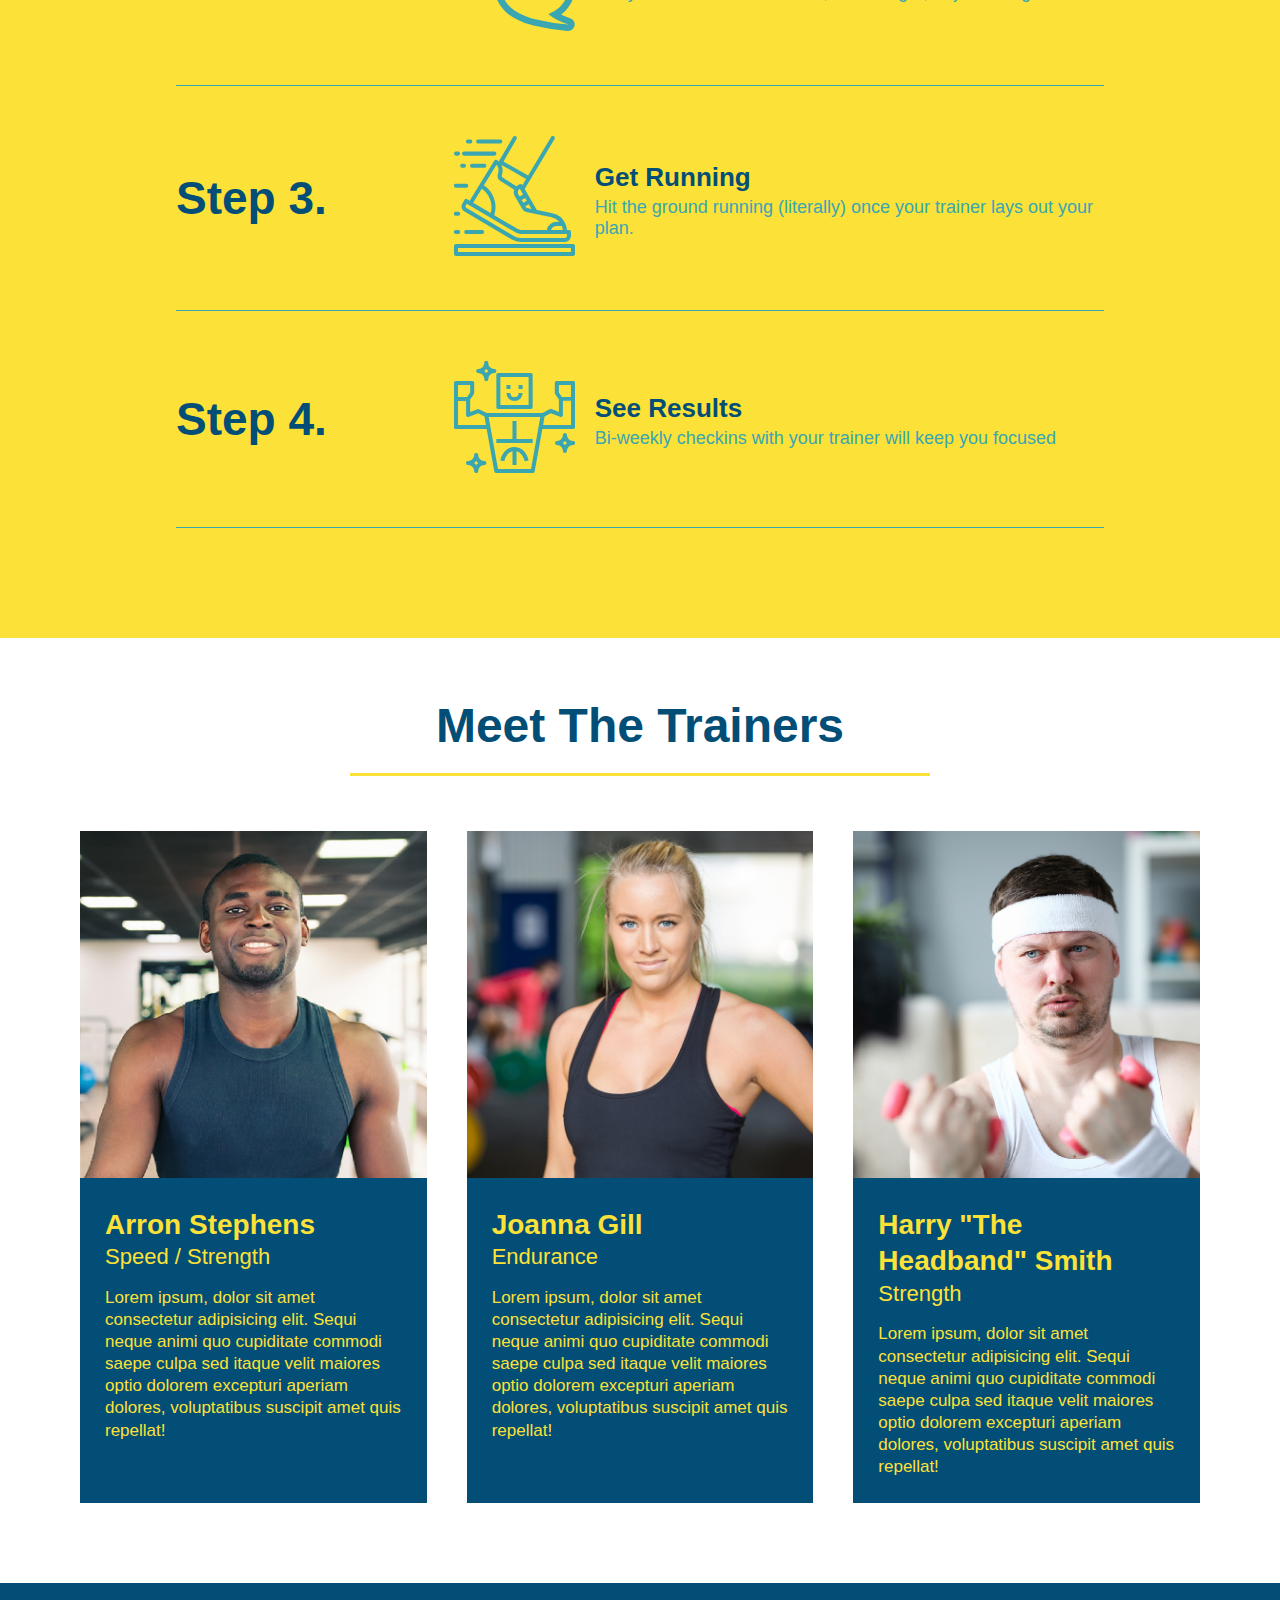
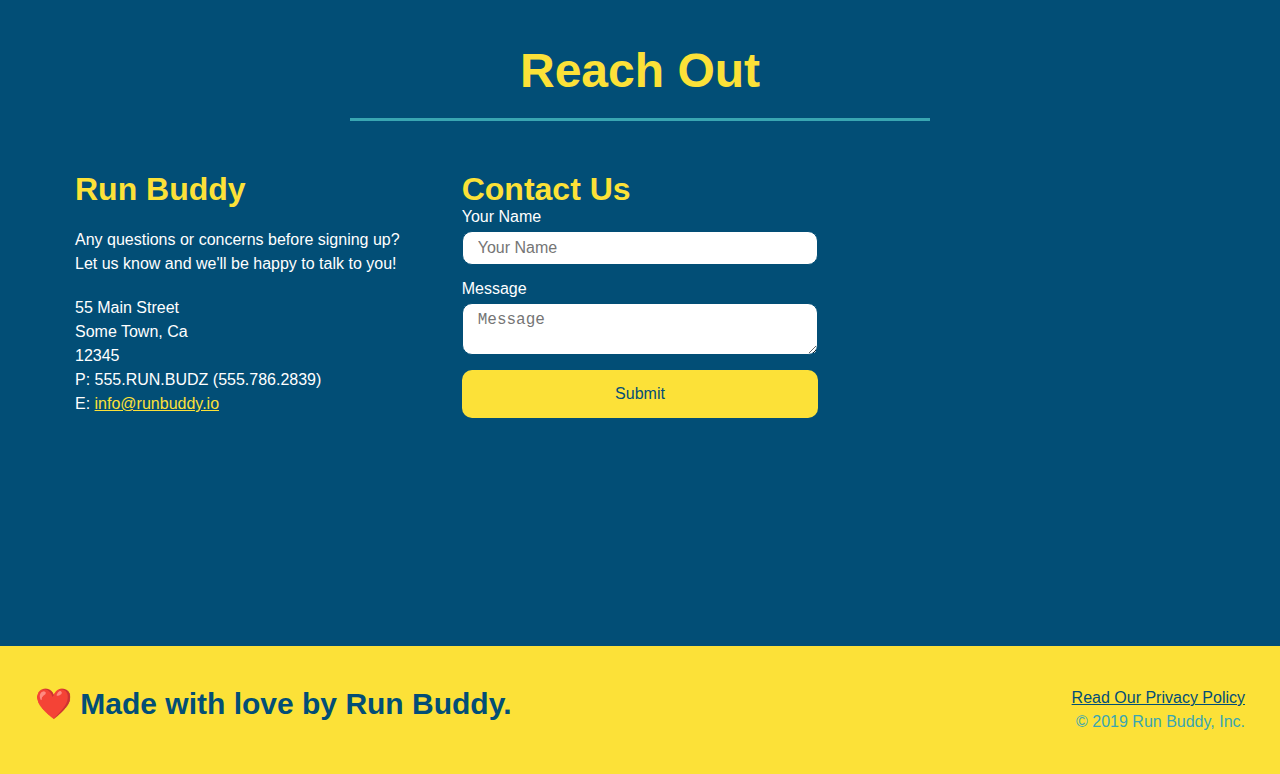
==== commit 3a4dca30: "made header sticky" ====
--- a/index.html
+++ b/index.html
@@ -3,7 +3,7 @@
   <head>
     <meta charset="UTF-8" />
     <meta name="viewport" content="width=device-width, initial-scale=1.0" />
-    <link rel="stylesheet" href="./assets/css/style.css" />
+    <link rel="stylesheet" href="./assets/css/style.css">
     <title>Run Buddy</title>
   </head>
   <body>
@@ -36,52 +36,29 @@
       <div class="hero-cta">
         <h2>Start Building Habits.</h2>
         <p>
-          seitan heirloom post-ironic pop-up iPhone mlkshk hella selfies fashion
-          axe occupy readymade put a bird on it messenger bag Wes Anderson
-          Schlitz plaid Bushwick church-key lo-fi skateboard slow-carb hashtag
-          trust fund Williamsburg biodiesel fixie farm-to-table 8-bit banjo XOXO
-          Banksy chillwave bicycle rights retro cliche tattooed bespoke irony
-          mumblecore Shoreditch deep v polaroid McSweeney's bitters cray
-          gentrify tofu Marfa you probably haven't heard of them yr banh mi
-          asymmetrical art party selvage letterpress High Life.
+          seitan heirloom post-ironic pop-up iPhone mlkshk hella selfies fashion axe occupy readymade put a bird on it
+          messenger bag Wes Anderson Schlitz plaid Bushwick church-key lo-fi skateboard slow-carb hashtag trust fund
+          Williamsburg biodiesel fixie farm-to-table 8-bit banjo XOXO Banksy chillwave bicycle rights retro cliche
+          tattooed bespoke irony mumblecore Shoreditch deep v polaroid McSweeney's bitters cray gentrify tofu Marfa you
+          probably haven't heard of them yr banh mi asymmetrical art party selvage letterpress High Life.
         </p>
       </div>
 
       <div class="hero-form">
         <h3>Get Started Today</h3>
-        <p>
-          Fill out this form and one of our trainers will schedule a consult.
-        </p>
+        <p>Fill out this form and one of our trainers will schedule a consult.</p>
         <form>
-          <label for="name">Enter full name:</label>
-          <input
-            type="text"
-            placeholder="Your Name"
-            id="name"
-            name="name"
-            class="form-input"
-          />
-          <label for="email">Enter email address:</label>
-          <input
-            type="email"
-            placeholder="Email Address"
-            id="email"
-            name="email"
-            class="form-input"
-          />
-          <label for="phone">Enter a telephone number:</label>
-          <input
-            type="tel"
-            placeholder="Phone Number"
-            name="phone"
-            id="phone"
-            class="form-input"
-          />
+          <label for="name">Your Name</label>
+          <input type="text" placeholder="Your Name" id="name" name="name" class="form-input" />
+          <label for="email">Your Email</label>
+          <input type="email" placeholder="Email Address" id="email" name="email" class="form-input" />
+          <label for="phone">Phone Number</label>
+          <input type="tel" placeholder="Phone Number" name="phone" id="phone" class="form-input" />
           <p>
-            Have you worked out with a trainer before?
+            Have you worked out with a trainer before? 
             <input type="radio" name="trainer-confirm" id="trainer-yes" />
             <label for="trainer-yes">Yes</label>
-            <input type="radio" name="trainer-confirm" id="trainer-no" />
+            <input type="radio" name="trainer-confirm" id="trainer-no"/>
             <label for="trainer-no">No</label>
           </p>
           <p>
@@ -90,7 +67,9 @@
             </label>
             <input type="checkbox" name="checkpoint1" id="checkbox" />
           </p>
-          <button type="submit">Get running!</button>
+          <button type="submit">
+            Get running!
+          </button>
         </form>
       </div>
     </section>
@@ -99,16 +78,13 @@
     <!-- "what we do" start - <section> -->
     <section id="what-we-do" class="intro">
       <div class="flex-row">
-        <h2 class="section-title primary-border">What We Do</h2>
+        <h2 class="section-title primary-border">
+          What We Do
+        </h2>
       </div>
       <div class="flex-row">
         <p>
-          butcher selfies chambray shabby chic gentrify readymade yr Echo Park
-          XOXO Tumblr normcore Banksy direct trade Blue Bottle chillwave you
-          probably haven't heard of them single-origin coffee Vice fanny pack
-          fixie Odd Future Austin fingerstache pickled twee synth Wes Anderson
-          Thundercats viral bitters flannel meggings narwhal Marfa Schlitz
-          sustainable Intelligentsia umami deep v craft
+          butcher selfies chambray shabby chic gentrify readymade yr Echo Park XOXO Tumblr normcore Banksy direct trade  Blue Bottle chillwave you probably haven't heard of them single-origin coffee Vice fanny pack fixie Odd Future Austin fingerstache pickled twee synth Wes Anderson Thundercats viral bitters flannel meggings narwhal Marfa Schlitz sustainable Intelligentsia umami deep v craft
         </p>
       </div>
     </section>
@@ -117,7 +93,9 @@
     <!-- "what you do" start -->
     <section id="what-you-do" class="steps">
       <div class="flex-row">
-        <h2 class="section-title secondary-border">What You Do</h2>
+        <h2 class="section-title secondary-border">
+          What You Do
+        </h2> 
       </div>
       <div class="step">
         <h3>Step 1.</h3>
@@ -151,10 +129,7 @@
           </div>
           <div class="step-text">
             <h4>Get Running</h4>
-            <p>
-              Hit the ground running (literally) once your trainer lays out your
-              plan.
-            </p>
+            <p>Hit the ground running (literally) once your trainer lays out your plan.</p>
           </div>
         </div>
       </div>
@@ -176,58 +151,36 @@
     <!-- "meet the trainers" start -->
     <section id="your-trainers">
       <div class="flex-row">
-        <h2 class="section-title primary-border">Meet The Trainers</h2>
+        <h2 class="section-title primary-border">
+          Meet The Trainers
+        </h2>
       </div>
 
       <div class="trainers">
         <article class="trainer">
-          <img
-            src="./assets/images/trainer-1.jpg"
-            alt="Arron Stephens in his workout clothes, ready to pump iron"
-          />
+          <img src="./assets/images/trainer-1.jpg" alt="Arron Stephens in his workout clothes, ready to pump iron" />
           <div class="trainer-bio">
             <h3 class="trainer-name">Arron Stephens</h3>
             <h4 class="trainer-role">Speed / Strength</h4>
-            <p>
-              Lorem ipsum, dolor sit amet consectetur adipisicing elit. Sequi
-              neque animi quo cupiditate commodi saepe culpa sed itaque velit
-              maiores optio dolorem excepturi aperiam dolores, voluptatibus
-              suscipit amet quis repellat!
-            </p>
+            <p>Lorem ipsum, dolor sit amet consectetur adipisicing elit. Sequi neque animi quo cupiditate commodi saepe culpa sed itaque velit maiores optio dolorem excepturi aperiam dolores, voluptatibus suscipit amet quis repellat!</p>
           </div>
         </article>
 
         <article class="trainer">
-          <img
-            src="./assets/images/trainer-2.jpg"
-            alt="Joanna Gill cooling off after a work out"
-          />
+          <img src="./assets/images/trainer-2.jpg" alt="Joanna Gill cooling off after a work out" />
           <div class="trainer-bio">
             <h3 class="trainer-name">Joanna Gill</h3>
             <h4 class="trainer-role">Endurance</h4>
-            <p>
-              Lorem ipsum, dolor sit amet consectetur adipisicing elit. Sequi
-              neque animi quo cupiditate commodi saepe culpa sed itaque velit
-              maiores optio dolorem excepturi aperiam dolores, voluptatibus
-              suscipit amet quis repellat!
-            </p>
-          </div>
-        </article>
+            <p>Lorem ipsum, dolor sit amet consectetur adipisicing elit. Sequi neque animi quo cupiditate commodi saepe culpa sed itaque velit maiores optio dolorem excepturi aperiam dolores, voluptatibus suscipit amet quis repellat!</p>
+            </div>
+          </article>
 
         <article class="trainer">
-          <img
-            src="./assets/images/trainer-3.jpg"
-            alt="Harry Smith wearing a headband and lifting comically small pink weights"
-          />
+          <img src="./assets/images/trainer-3.jpg" alt="Harry Smith wearing a headband and lifting comically small pink weights" />
           <div class="trainer-bio">
             <h3 class="trainer-name">Harry "The Headband" Smith</h3>
             <h4 class="trainer-role">Strength</h4>
-            <p>
-              Lorem ipsum, dolor sit amet consectetur adipisicing elit. Sequi
-              neque animi quo cupiditate commodi saepe culpa sed itaque velit
-              maiores optio dolorem excepturi aperiam dolores, voluptatibus
-              suscipit amet quis repellat!
-            </p>
+            <p>Lorem ipsum, dolor sit amet consectetur adipisicing elit. Sequi neque animi quo cupiditate commodi saepe culpa sed itaque velit maiores optio dolorem excepturi aperiam dolores, voluptatibus suscipit amet quis repellat!</p>
           </div>
         </article>
       </div>
@@ -237,25 +190,28 @@
     <!-- "reach out" start -->
     <section id="reach-out" class="contact">
       <div class="flex-row">
-        <h2 class="section-title secondary-border">Reach Out</h2>
+        <h2 class="section-title secondary-border">
+          Reach Out
+        </h2>
       </div>
 
       <div class="contact-info">
         <div>
           <h3>Run Buddy</h3>
           <p>
-            Any questions or concerns before signing up?
-            <br />
+            Any questions or concerns before signing up? 
+            <br/>
             Let us know and we'll be happy to talk to you!
           </p>
 
           <address>
-            55 Main Street <br />
-            Some Town, Ca <br />
-            12345<br />
-            P: 555.RUN.BUDZ (555.786.2839)<br />
+            55 Main Street <br/>
+            Some Town, Ca <br/>
+            12345<br/>
+            P: 555.RUN.BUDZ (555.786.2839)<br/>
             E: <a href="mailto:info@runbuddy.io">info@runbuddy.io</a>
           </address>
+          
         </div>
 
         <div class="contact-form">
@@ -263,20 +219,17 @@
           <form>
             <label for="contact-name">Your Name</label>
             <input type="text" id="contact-name" placeholder="Your Name" />
-
+        
             <label for="contact-message">Message</label>
             <textarea id="contact-message" placeholder="Message"></textarea>
-
+        
             <button type="submit">Submit</button>
           </form>
         </div>
-
+        
         <iframe
           src="https://www.google.com/maps/embed?pb=!1m14!1m12!1m3!1d12182.30520634488!2d-74.0652613!3d40.2407219!2m3!1f0!2f0!3f0!3m2!1i1024!2i768!4f13.1!5e0!3m2!1sen!2sus!4v1561060983193!5m2!1sen!2sus"
-          frameborder="0"
-          style="border: 0"
-          allowfullscreen
-        >
+          frameborder="0" style="border:0" allowfullscreen>
         </iframe>
       </div>
     </section>
@@ -286,7 +239,7 @@
     <footer>
       <h2>❤️ Made with love by Run Buddy.</h2>
       <div>
-        <a href="./privacy-policy.html">Read Our Privacy Policy</a><br />
+        <a href="./privacy-policy.html">Read Our Privacy Policy</a><br/>
         &copy; 2019 Run Buddy, Inc.
       </div>
     </footer>
--- a/assets/css/style.css
+++ b/assets/css/style.css
@@ -9,6 +9,7 @@
   font-family: Helvetica, Arial, sans-serif;
 }
 
+
 /* HEADER / NAV BAR STYLES START */
 
 header {
@@ -17,6 +18,8 @@
   display: flex;
   justify-content: space-between;
   flex-wrap: wrap;
+  position: sticky;
+  top: 0;
 }
 
 header h1 {
@@ -24,6 +27,7 @@
   margin: 0;
   font-size: 36px;
   color: #fce138;
+  text-shadow: 0 0 10px rgba(0, 0, 0, 0.5);
 }
 
 header a {
@@ -41,6 +45,7 @@
   justify-content: space-between;
   align-items: center;
   list-style: none;
+  text-shadow: 0 0 10px rgba(0, 0, 0, 0.5);
 }
 
 header nav ul li a {
@@ -51,6 +56,8 @@
 
 /* HEADER / NAVBAR STYLES END */
 
+
+
 /* FOOTER STYLES START */
 footer {
   background: #fce138;
@@ -84,13 +91,13 @@
 
 /* HERO STYLES START */
 .hero {
-  background-image: url("../images/hero-bg.jpg");
+  background-image: url('../images/hero-bg.jpg');
   background-size: cover;
   background-position: center;
   display: flex;
   justify-content: center;
   flex-wrap: wrap;
-  align-items: flex-s;
+  align-items: flex-start;
 }
 
 .hero-cta {
@@ -106,15 +113,18 @@
   font-style: italic;
   font-size: 55px;
   color: #fce138;
+  text-shadow: 0 0 10px rgba(0, 0, 0, 0.5);
 }
 
 .hero-form {
   border: 3px solid #024e76;
-  background-color: #fce138;
+  background-color: rgb(252, 225, 56, .8);
   padding: 20px;
   color: #024e76;
   width: 40%;
   margin: 3.5%;
+  box-shadow: 0 0 10px rgba(0, 0, 0, 0.5);
+  border-radius: 15px;
 }
 
 .hero-form h3 {
@@ -132,7 +142,8 @@
   font-size: 16px;
   color: #024e76;
   width: 100%;
-  margin-bottom: 15px;
+  margin-bottom: 15px; 
+  border-radius: 10px;
 }
 
 .hero-form label {
@@ -145,8 +156,10 @@
   border: none;
   padding: 10px 20px;
   font-size: 16px;
-}
+  border-radius: 10px;
+} 
 /* HERO STYLES END */
+
 
 /* SECTION TITLE STYLES START */
 .section-title {
@@ -180,8 +193,9 @@
 }
 /* WHAT YOU DO STYLES END */
 
+
 /* WHAT YOU DO STYLES START */
-.steps {
+.steps { 
   background: #fce138;
 }
 
@@ -308,16 +322,14 @@
   font-size: 32px;
 }
 
-.contact-info p,
-.contact-info address {
+.contact-info p, .contact-info address {
   margin: 20px 0;
   line-height: 1.5;
   font-size: 16px;
   font-style: normal;
 }
 
-.contact-form input,
-.contact-form textarea {
+.contact-form input, .contact-form textarea {
   border: 1px solid #024e76;
   display: block;
   padding: 7px 15px;
@@ -326,6 +338,7 @@
   width: 100%;
   margin-bottom: 15px;
   margin-top: 5px;
+  border-radius: 10px;
 }
 
 .contact-form button {
@@ -336,11 +349,13 @@
   text-align: center;
   padding: 15px 0;
   font-size: 16px;
+  border-radius: 10px;
 }
 
 .contact-info a {
   color: #fce138;
 }
+
 
 /* REACH OUT STYLES END */
 
@@ -357,30 +372,113 @@
   display: flex;
 }
 
-/* Begin Media Queries */
-
 /* MEDIA QUERY FOR SMALLER DESKTOP SCREENS AND SMALLER */
 @media screen and (max-width: 980px) {
-  header h1 a {
-    /* this will be applied on any screen smaller than 980px */
-    color: tomato;
+  header {
+    padding-bottom: 0;
+    justify-content: center;
+    
+  }
+/* why are ther 2 h1 headers */
+  header h1 {
+    width: 100%;
+    text-align: center;
+    text-shadow: 0 0 10px rgba(0, 0, 0, 0.5);
+  }
+
+  header nav ul {
+    margin-top: 20px;
+    width: 100%;
+    justify-content: center;
+  }
+
+  header nav ul li a {
+    font-size: 20px;
+    text-shadow: 0 0 10px rgba(0, 0, 0, 0.5);
+  }
+
+  footer h2, footer div {
+    text-align: center;
+    width: 100%;
+  }
+
+  .hero-cta, .hero-form {
+    width: 100%;
+  }
+  
+  .hero-cta {
+    text-align: center;
+  }
+
+  .section-title {
+    width: 80%;
+  }
+  
+  .trainer {
+    flex: 0 70%;
+  }
+  
+  .contact-info iframe{
+    flex: 1 100%;
   }
 }
 
 /* MEDIA QUERY FOR TABLETS AND SMALLER */
 @media screen and (max-width: 768px) {
-  header h1 {
-    /* this will be applied on any screen between 768px and 575px */
-    font-size: 80px;
+  section {
+    padding: 30px 15px;
+  }
+
+  .step h3 {
+    flex: 1 100%;
+    text-align: center;
+  }
+
+  .step-info {
+    flex: 2 100%;
+    text-align: center;
+    justify-content: center;
+  }
+
+  .step-img {
+    flex: 0 32%;
+    margin-right: 0;
+    margin-top: 15px;
+    margin-bottom: 15px;
+  }
+
+  .step-text {
+    flex: 100%;  
   }
 }
 
 /* MEDIA QUERY FOR MOBILE PHONES AND SMALLER */
 @media screen and (max-width: 575px) {
-  header h1 {
-    /* this will be applied on any screen smaller than 575px */
-    font-size: 100px;
-  }
-}
-
-/* end media queries */
+  .hero-form button {
+    width: 100%;
+  }
+
+  .section-title {
+    width: 95%;
+  }
+
+  .intro p {
+    width: 100%;
+  }
+
+  .trainer {
+    flex: 0 100%;
+  }
+
+  .contact-info {
+    text-align: center;
+  }
+
+  .contact-info > * {
+    flex: 0 100%;
+  }
+
+  .contact-form {
+    order: 3;
+  }
+}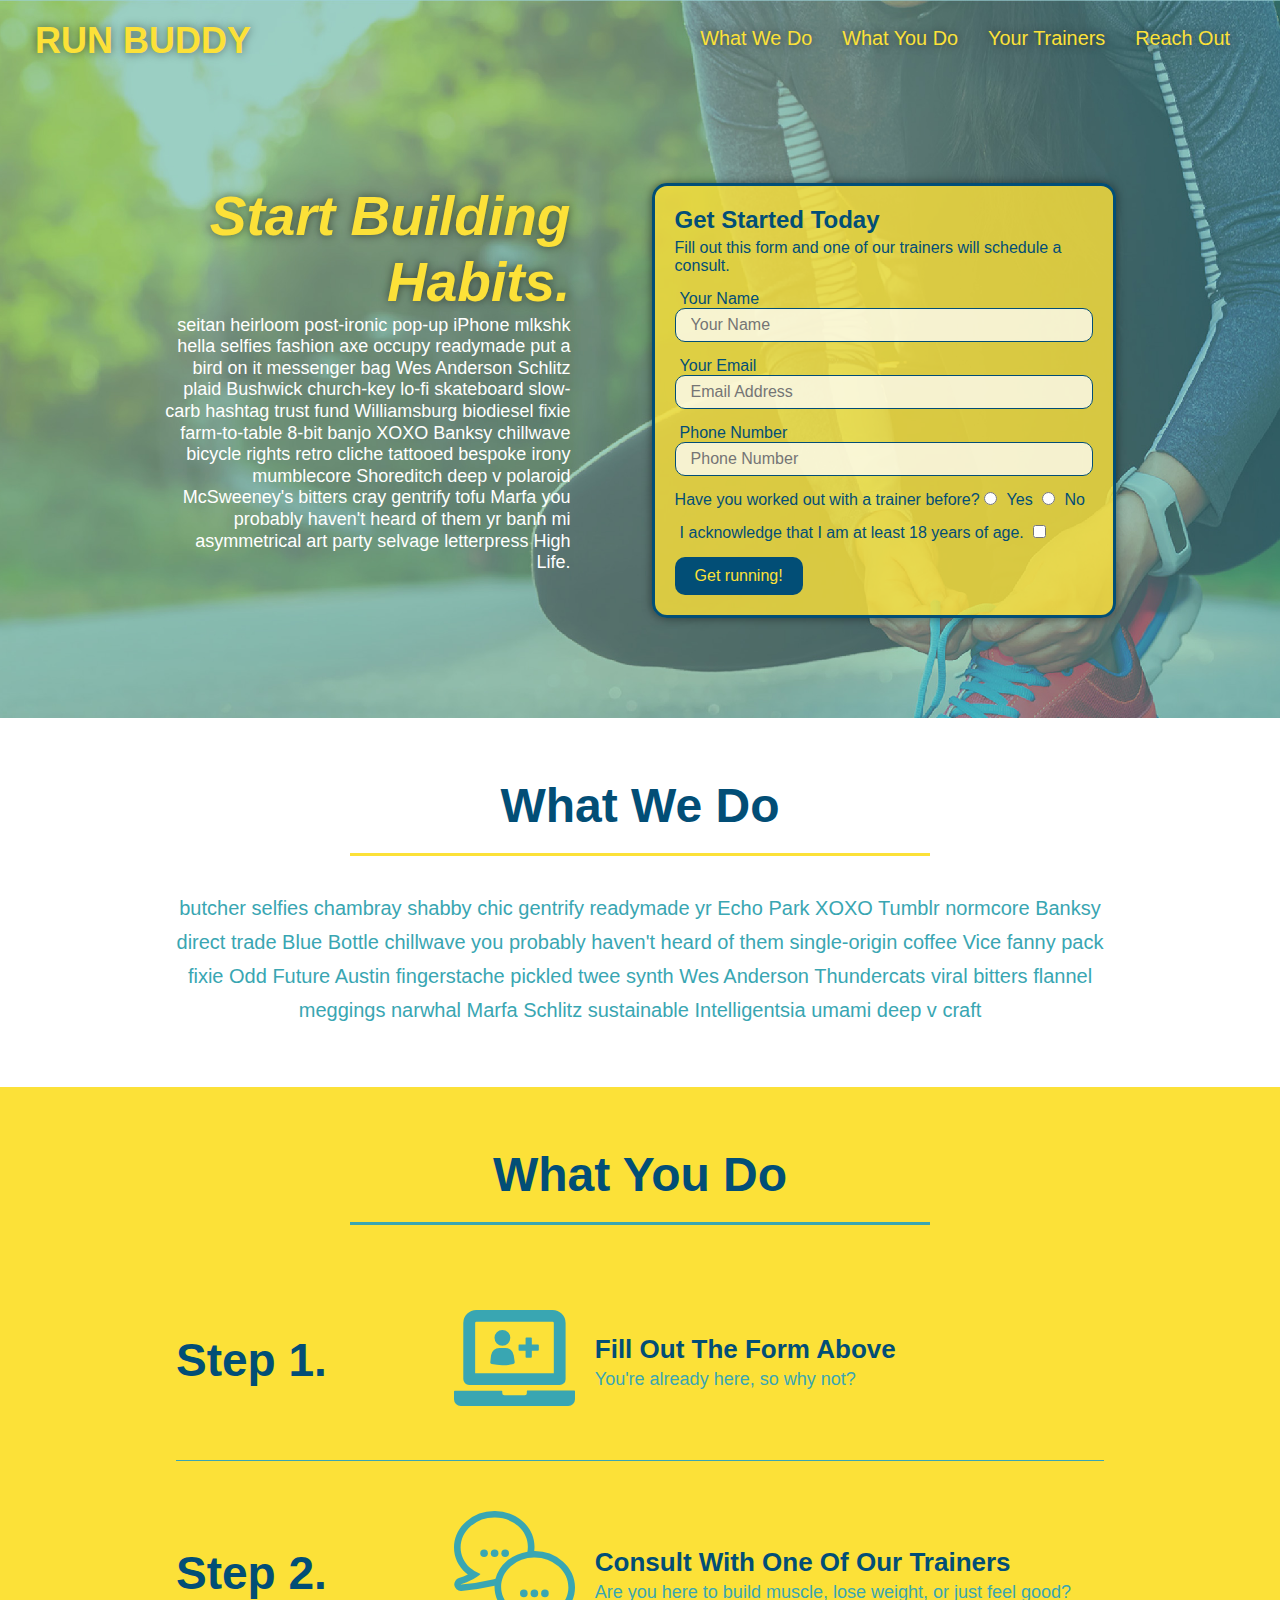
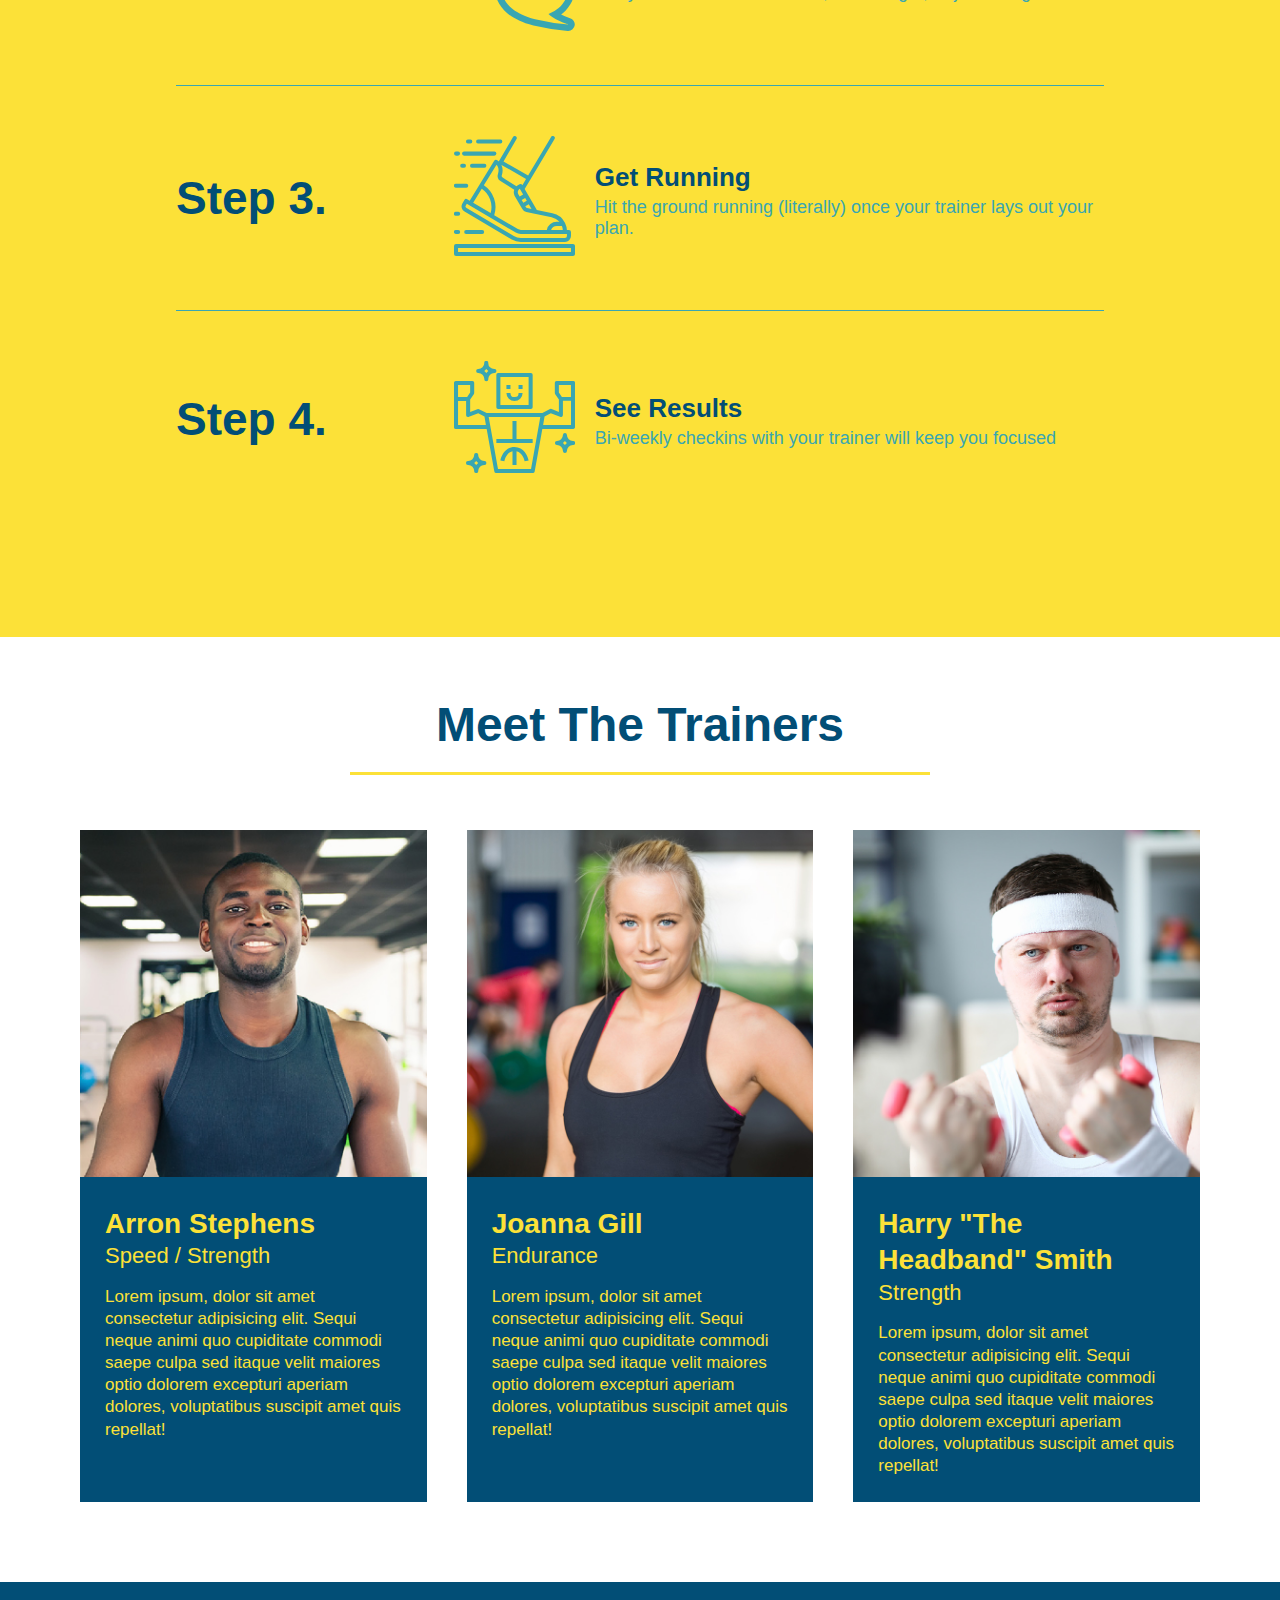
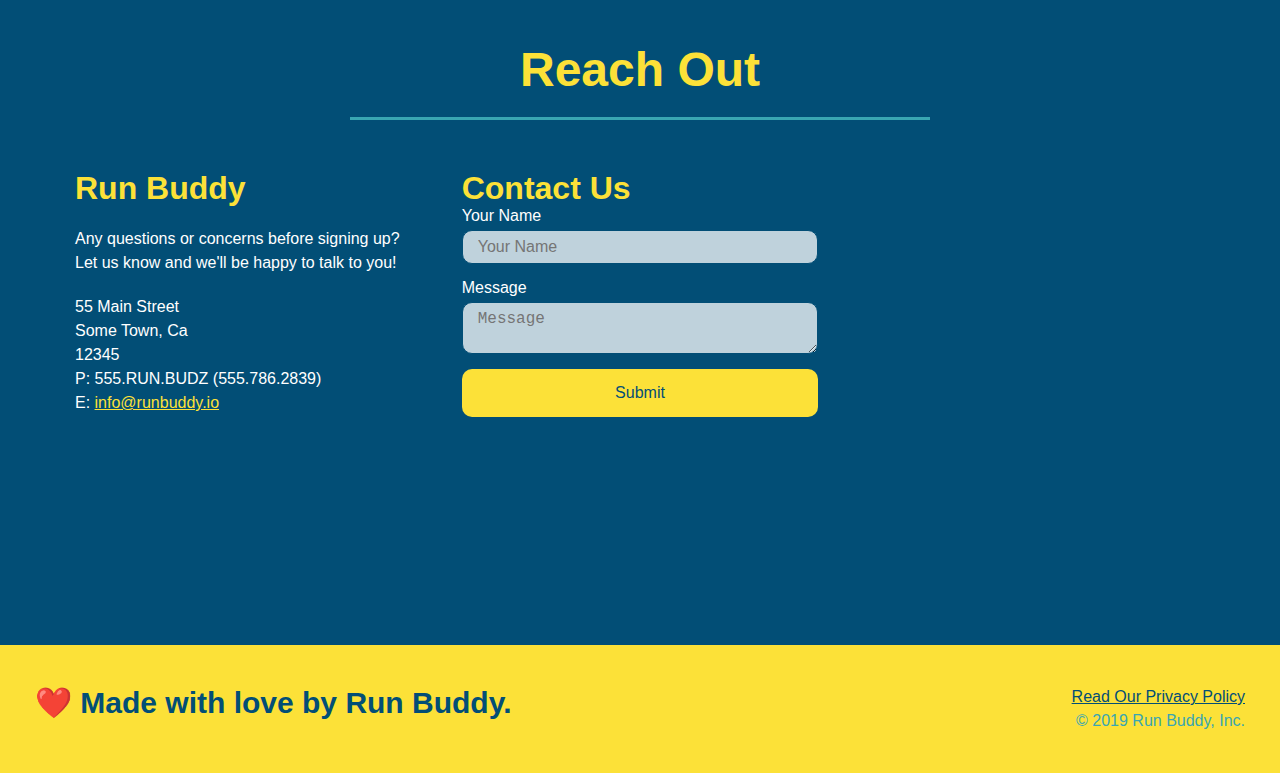
==== commit f08d74c7: "added hover effects and updated some stuff" ====
--- a/index.html
+++ b/index.html
@@ -3,7 +3,7 @@
   <head>
     <meta charset="UTF-8" />
     <meta name="viewport" content="width=device-width, initial-scale=1.0" />
-    <link rel="stylesheet" href="./assets/css/style.css">
+    <link rel="stylesheet" href="./assets/css/style.css" />
     <title>Run Buddy</title>
   </head>
   <body>
@@ -36,29 +36,52 @@
       <div class="hero-cta">
         <h2>Start Building Habits.</h2>
         <p>
-          seitan heirloom post-ironic pop-up iPhone mlkshk hella selfies fashion axe occupy readymade put a bird on it
-          messenger bag Wes Anderson Schlitz plaid Bushwick church-key lo-fi skateboard slow-carb hashtag trust fund
-          Williamsburg biodiesel fixie farm-to-table 8-bit banjo XOXO Banksy chillwave bicycle rights retro cliche
-          tattooed bespoke irony mumblecore Shoreditch deep v polaroid McSweeney's bitters cray gentrify tofu Marfa you
-          probably haven't heard of them yr banh mi asymmetrical art party selvage letterpress High Life.
+          seitan heirloom post-ironic pop-up iPhone mlkshk hella selfies fashion
+          axe occupy readymade put a bird on it messenger bag Wes Anderson
+          Schlitz plaid Bushwick church-key lo-fi skateboard slow-carb hashtag
+          trust fund Williamsburg biodiesel fixie farm-to-table 8-bit banjo XOXO
+          Banksy chillwave bicycle rights retro cliche tattooed bespoke irony
+          mumblecore Shoreditch deep v polaroid McSweeney's bitters cray
+          gentrify tofu Marfa you probably haven't heard of them yr banh mi
+          asymmetrical art party selvage letterpress High Life.
         </p>
       </div>
 
       <div class="hero-form">
         <h3>Get Started Today</h3>
-        <p>Fill out this form and one of our trainers will schedule a consult.</p>
+        <p>
+          Fill out this form and one of our trainers will schedule a consult.
+        </p>
         <form>
           <label for="name">Your Name</label>
-          <input type="text" placeholder="Your Name" id="name" name="name" class="form-input" />
+          <input
+            type="text"
+            placeholder="Your Name"
+            id="name"
+            name="name"
+            class="form-input"
+          />
           <label for="email">Your Email</label>
-          <input type="email" placeholder="Email Address" id="email" name="email" class="form-input" />
+          <input
+            type="email"
+            placeholder="Email Address"
+            id="email"
+            name="email"
+            class="form-input"
+          />
           <label for="phone">Phone Number</label>
-          <input type="tel" placeholder="Phone Number" name="phone" id="phone" class="form-input" />
+          <input
+            type="tel"
+            placeholder="Phone Number"
+            name="phone"
+            id="phone"
+            class="form-input"
+          />
           <p>
-            Have you worked out with a trainer before? 
+            Have you worked out with a trainer before?
             <input type="radio" name="trainer-confirm" id="trainer-yes" />
             <label for="trainer-yes">Yes</label>
-            <input type="radio" name="trainer-confirm" id="trainer-no"/>
+            <input type="radio" name="trainer-confirm" id="trainer-no" />
             <label for="trainer-no">No</label>
           </p>
           <p>
@@ -67,9 +90,7 @@
             </label>
             <input type="checkbox" name="checkpoint1" id="checkbox" />
           </p>
-          <button type="submit">
-            Get running!
-          </button>
+          <button type="submit">Get running!</button>
         </form>
       </div>
     </section>
@@ -78,13 +99,16 @@
     <!-- "what we do" start - <section> -->
     <section id="what-we-do" class="intro">
       <div class="flex-row">
-        <h2 class="section-title primary-border">
-          What We Do
-        </h2>
+        <h2 class="section-title primary-border">What We Do</h2>
       </div>
       <div class="flex-row">
         <p>
-          butcher selfies chambray shabby chic gentrify readymade yr Echo Park XOXO Tumblr normcore Banksy direct trade  Blue Bottle chillwave you probably haven't heard of them single-origin coffee Vice fanny pack fixie Odd Future Austin fingerstache pickled twee synth Wes Anderson Thundercats viral bitters flannel meggings narwhal Marfa Schlitz sustainable Intelligentsia umami deep v craft
+          butcher selfies chambray shabby chic gentrify readymade yr Echo Park
+          XOXO Tumblr normcore Banksy direct trade Blue Bottle chillwave you
+          probably haven't heard of them single-origin coffee Vice fanny pack
+          fixie Odd Future Austin fingerstache pickled twee synth Wes Anderson
+          Thundercats viral bitters flannel meggings narwhal Marfa Schlitz
+          sustainable Intelligentsia umami deep v craft
         </p>
       </div>
     </section>
@@ -93,9 +117,7 @@
     <!-- "what you do" start -->
     <section id="what-you-do" class="steps">
       <div class="flex-row">
-        <h2 class="section-title secondary-border">
-          What You Do
-        </h2> 
+        <h2 class="section-title secondary-border">What You Do</h2>
       </div>
       <div class="step">
         <h3>Step 1.</h3>
@@ -129,7 +151,10 @@
           </div>
           <div class="step-text">
             <h4>Get Running</h4>
-            <p>Hit the ground running (literally) once your trainer lays out your plan.</p>
+            <p>
+              Hit the ground running (literally) once your trainer lays out your
+              plan.
+            </p>
           </div>
         </div>
       </div>
@@ -151,36 +176,58 @@
     <!-- "meet the trainers" start -->
     <section id="your-trainers">
       <div class="flex-row">
-        <h2 class="section-title primary-border">
-          Meet The Trainers
-        </h2>
+        <h2 class="section-title primary-border">Meet The Trainers</h2>
       </div>
 
       <div class="trainers">
         <article class="trainer">
-          <img src="./assets/images/trainer-1.jpg" alt="Arron Stephens in his workout clothes, ready to pump iron" />
+          <img
+            src="./assets/images/trainer-1.jpg"
+            alt="Arron Stephens in his workout clothes, ready to pump iron"
+          />
           <div class="trainer-bio">
             <h3 class="trainer-name">Arron Stephens</h3>
             <h4 class="trainer-role">Speed / Strength</h4>
-            <p>Lorem ipsum, dolor sit amet consectetur adipisicing elit. Sequi neque animi quo cupiditate commodi saepe culpa sed itaque velit maiores optio dolorem excepturi aperiam dolores, voluptatibus suscipit amet quis repellat!</p>
+            <p>
+              Lorem ipsum, dolor sit amet consectetur adipisicing elit. Sequi
+              neque animi quo cupiditate commodi saepe culpa sed itaque velit
+              maiores optio dolorem excepturi aperiam dolores, voluptatibus
+              suscipit amet quis repellat!
+            </p>
           </div>
         </article>
 
         <article class="trainer">
-          <img src="./assets/images/trainer-2.jpg" alt="Joanna Gill cooling off after a work out" />
+          <img
+            src="./assets/images/trainer-2.jpg"
+            alt="Joanna Gill cooling off after a work out"
+          />
           <div class="trainer-bio">
             <h3 class="trainer-name">Joanna Gill</h3>
             <h4 class="trainer-role">Endurance</h4>
-            <p>Lorem ipsum, dolor sit amet consectetur adipisicing elit. Sequi neque animi quo cupiditate commodi saepe culpa sed itaque velit maiores optio dolorem excepturi aperiam dolores, voluptatibus suscipit amet quis repellat!</p>
-            </div>
-          </article>
+            <p>
+              Lorem ipsum, dolor sit amet consectetur adipisicing elit. Sequi
+              neque animi quo cupiditate commodi saepe culpa sed itaque velit
+              maiores optio dolorem excepturi aperiam dolores, voluptatibus
+              suscipit amet quis repellat!
+            </p>
+          </div>
+        </article>
 
         <article class="trainer">
-          <img src="./assets/images/trainer-3.jpg" alt="Harry Smith wearing a headband and lifting comically small pink weights" />
+          <img
+            src="./assets/images/trainer-3.jpg"
+            alt="Harry Smith wearing a headband and lifting comically small pink weights"
+          />
           <div class="trainer-bio">
             <h3 class="trainer-name">Harry "The Headband" Smith</h3>
             <h4 class="trainer-role">Strength</h4>
-            <p>Lorem ipsum, dolor sit amet consectetur adipisicing elit. Sequi neque animi quo cupiditate commodi saepe culpa sed itaque velit maiores optio dolorem excepturi aperiam dolores, voluptatibus suscipit amet quis repellat!</p>
+            <p>
+              Lorem ipsum, dolor sit amet consectetur adipisicing elit. Sequi
+              neque animi quo cupiditate commodi saepe culpa sed itaque velit
+              maiores optio dolorem excepturi aperiam dolores, voluptatibus
+              suscipit amet quis repellat!
+            </p>
           </div>
         </article>
       </div>
@@ -190,28 +237,25 @@
     <!-- "reach out" start -->
     <section id="reach-out" class="contact">
       <div class="flex-row">
-        <h2 class="section-title secondary-border">
-          Reach Out
-        </h2>
+        <h2 class="section-title secondary-border">Reach Out</h2>
       </div>
 
       <div class="contact-info">
         <div>
           <h3>Run Buddy</h3>
           <p>
-            Any questions or concerns before signing up? 
-            <br/>
+            Any questions or concerns before signing up?
+            <br />
             Let us know and we'll be happy to talk to you!
           </p>
 
           <address>
-            55 Main Street <br/>
-            Some Town, Ca <br/>
-            12345<br/>
-            P: 555.RUN.BUDZ (555.786.2839)<br/>
+            55 Main Street <br />
+            Some Town, Ca <br />
+            12345<br />
+            P: 555.RUN.BUDZ (555.786.2839)<br />
             E: <a href="mailto:info@runbuddy.io">info@runbuddy.io</a>
           </address>
-          
         </div>
 
         <div class="contact-form">
@@ -219,17 +263,20 @@
           <form>
             <label for="contact-name">Your Name</label>
             <input type="text" id="contact-name" placeholder="Your Name" />
-        
+
             <label for="contact-message">Message</label>
             <textarea id="contact-message" placeholder="Message"></textarea>
-        
+
             <button type="submit">Submit</button>
           </form>
         </div>
-        
+
         <iframe
           src="https://www.google.com/maps/embed?pb=!1m14!1m12!1m3!1d12182.30520634488!2d-74.0652613!3d40.2407219!2m3!1f0!2f0!3f0!3m2!1i1024!2i768!4f13.1!5e0!3m2!1sen!2sus!4v1561060983193!5m2!1sen!2sus"
-          frameborder="0" style="border:0" allowfullscreen>
+          frameborder="0"
+          style="border: 0"
+          allowfullscreen
+        >
         </iframe>
       </div>
     </section>
@@ -239,7 +286,7 @@
     <footer>
       <h2>❤️ Made with love by Run Buddy.</h2>
       <div>
-        <a href="./privacy-policy.html">Read Our Privacy Policy</a><br/>
+        <a href="./privacy-policy.html">Read Our Privacy Policy</a><br />
         &copy; 2019 Run Buddy, Inc.
       </div>
     </footer>
--- a/assets/css/style.css
+++ b/assets/css/style.css
@@ -9,7 +9,6 @@
   font-family: Helvetica, Arial, sans-serif;
 }
 
-
 /* HEADER / NAV BAR STYLES START */
 
 header {
@@ -18,8 +17,16 @@
   display: flex;
   justify-content: space-between;
   flex-wrap: wrap;
+  position: -webkit-sticky;
   position: sticky;
   top: 0;
+  position: sticky;
+  top: 0;
+  background-image: url("../images/hero-bg.jpg");
+  background-size: cover;
+  background-position: center;
+  background-attachment: fixed;
+  background-position: 80%;
 }
 
 header h1 {
@@ -54,9 +61,14 @@
   font-size: 1.55vw;
 }
 
+header nav ul li a:hover {
+  background: #fce138;
+  color: #024e76;
+  border-radius: 15px;
+  text-shadow: none;
+}
+
 /* HEADER / NAVBAR STYLES END */
-
-
 
 /* FOOTER STYLES START */
 footer {
@@ -91,9 +103,11 @@
 
 /* HERO STYLES START */
 .hero {
-  background-image: url('../images/hero-bg.jpg');
+  background-image: url("../images/hero-bg.jpg");
   background-size: cover;
   background-position: center;
+  background-attachment: fixed;
+  background-position: 80%;
   display: flex;
   justify-content: center;
   flex-wrap: wrap;
@@ -118,7 +132,7 @@
 
 .hero-form {
   border: 3px solid #024e76;
-  background-color: rgb(252, 225, 56, .8);
+  background-color: rgb(252, 225, 56, 0.8);
   padding: 20px;
   color: #024e76;
   width: 40%;
@@ -140,12 +154,17 @@
   display: block;
   padding: 7px 15px;
   font-size: 16px;
+  background-color: rgba(255, 255, 255, 0.75);
   color: #024e76;
   width: 100%;
-  margin-bottom: 15px; 
+  margin-bottom: 15px;
   border-radius: 10px;
 }
 
+.form-input:focus {
+  background-color: rgba(255, 255, 255, 1);
+  outline: none;
+}
 .hero-form label {
   margin: 0 5px;
 }
@@ -157,9 +176,13 @@
   padding: 10px 20px;
   font-size: 16px;
   border-radius: 10px;
-} 
+}
+
+.hero-form button:hover {
+  background-color: #39a6b2;
+}
+
 /* HERO STYLES END */
-
 
 /* SECTION TITLE STYLES START */
 .section-title {
@@ -193,9 +216,8 @@
 }
 /* WHAT YOU DO STYLES END */
 
-
 /* WHAT YOU DO STYLES START */
-.steps { 
+.steps {
   background: #fce138;
 }
 
@@ -203,11 +225,15 @@
   margin: 50px auto;
   padding-bottom: 50px;
   width: 80%;
-  border-bottom: 1px solid #39a6b2;
+  
   display: flex;
   flex-wrap: wrap;
   align-items: center;
   justify-content: space-between;
+}
+
+.step:not(:last-child) {
+  border-bottom: 1px solid #39a6b2;
 }
 
 .step h3 {
@@ -322,18 +348,21 @@
   font-size: 32px;
 }
 
-.contact-info p, .contact-info address {
+.contact-info p,
+.contact-info address {
   margin: 20px 0;
   line-height: 1.5;
   font-size: 16px;
   font-style: normal;
 }
 
-.contact-form input, .contact-form textarea {
+.contact-form input,
+.contact-form textarea {
   border: 1px solid #024e76;
   display: block;
   padding: 7px 15px;
   font-size: 16px;
+  background-color: rgba(255, 255, 255, 0.75);
   color: #024e76;
   width: 100%;
   margin-bottom: 15px;
@@ -341,6 +370,12 @@
   border-radius: 10px;
 }
 
+.contact-form input:focus,
+.contact-form textarea:focus {
+  background-color: rgba(255, 255, 255, 1);
+  outline: none;
+}
+
 .contact-form button {
   width: 100%;
   border: none;
@@ -352,10 +387,18 @@
   border-radius: 10px;
 }
 
+.contact-form button:hover {
+  color: #fce138;
+  background: #39a6b2;
+}
+
 .contact-info a {
   color: #fce138;
 }
 
+.contact-input:focus {
+  background-color: rgba(255, 255, 255, 1);
+}
 
 /* REACH OUT STYLES END */
 
@@ -377,9 +420,9 @@
   header {
     padding-bottom: 0;
     justify-content: center;
-    
-  }
-/* why are ther 2 h1 headers */
+    position: relative;
+  }
+  /* why are ther 2 h1 headers */
   header h1 {
     width: 100%;
     text-align: center;
@@ -397,15 +440,24 @@
     text-shadow: 0 0 10px rgba(0, 0, 0, 0.5);
   }
 
-  footer h2, footer div {
+  header nav ul li a:hover {
+    background: #fce138;
+    color: #024e76;
+    border-radius: 15px;
+    text-shadow: none;
+  }
+
+  footer h2,
+  footer div {
     text-align: center;
     width: 100%;
   }
 
-  .hero-cta, .hero-form {
+  .hero-cta,
+  .hero-form {
     width: 100%;
   }
-  
+
   .hero-cta {
     text-align: center;
   }
@@ -413,12 +465,12 @@
   .section-title {
     width: 80%;
   }
-  
+
   .trainer {
     flex: 0 70%;
   }
-  
-  .contact-info iframe{
+
+  .contact-info iframe {
     flex: 1 100%;
   }
 }
@@ -448,7 +500,7 @@
   }
 
   .step-text {
-    flex: 100%;  
+    flex: 100%;
   }
 }
 
@@ -458,6 +510,10 @@
     width: 100%;
   }
 
+  .hero-form button:hover {
+    background-color: #39a6b2;
+  }
+
   .section-title {
     width: 95%;
   }
@@ -481,4 +537,4 @@
   .contact-form {
     order: 3;
   }
-}+}
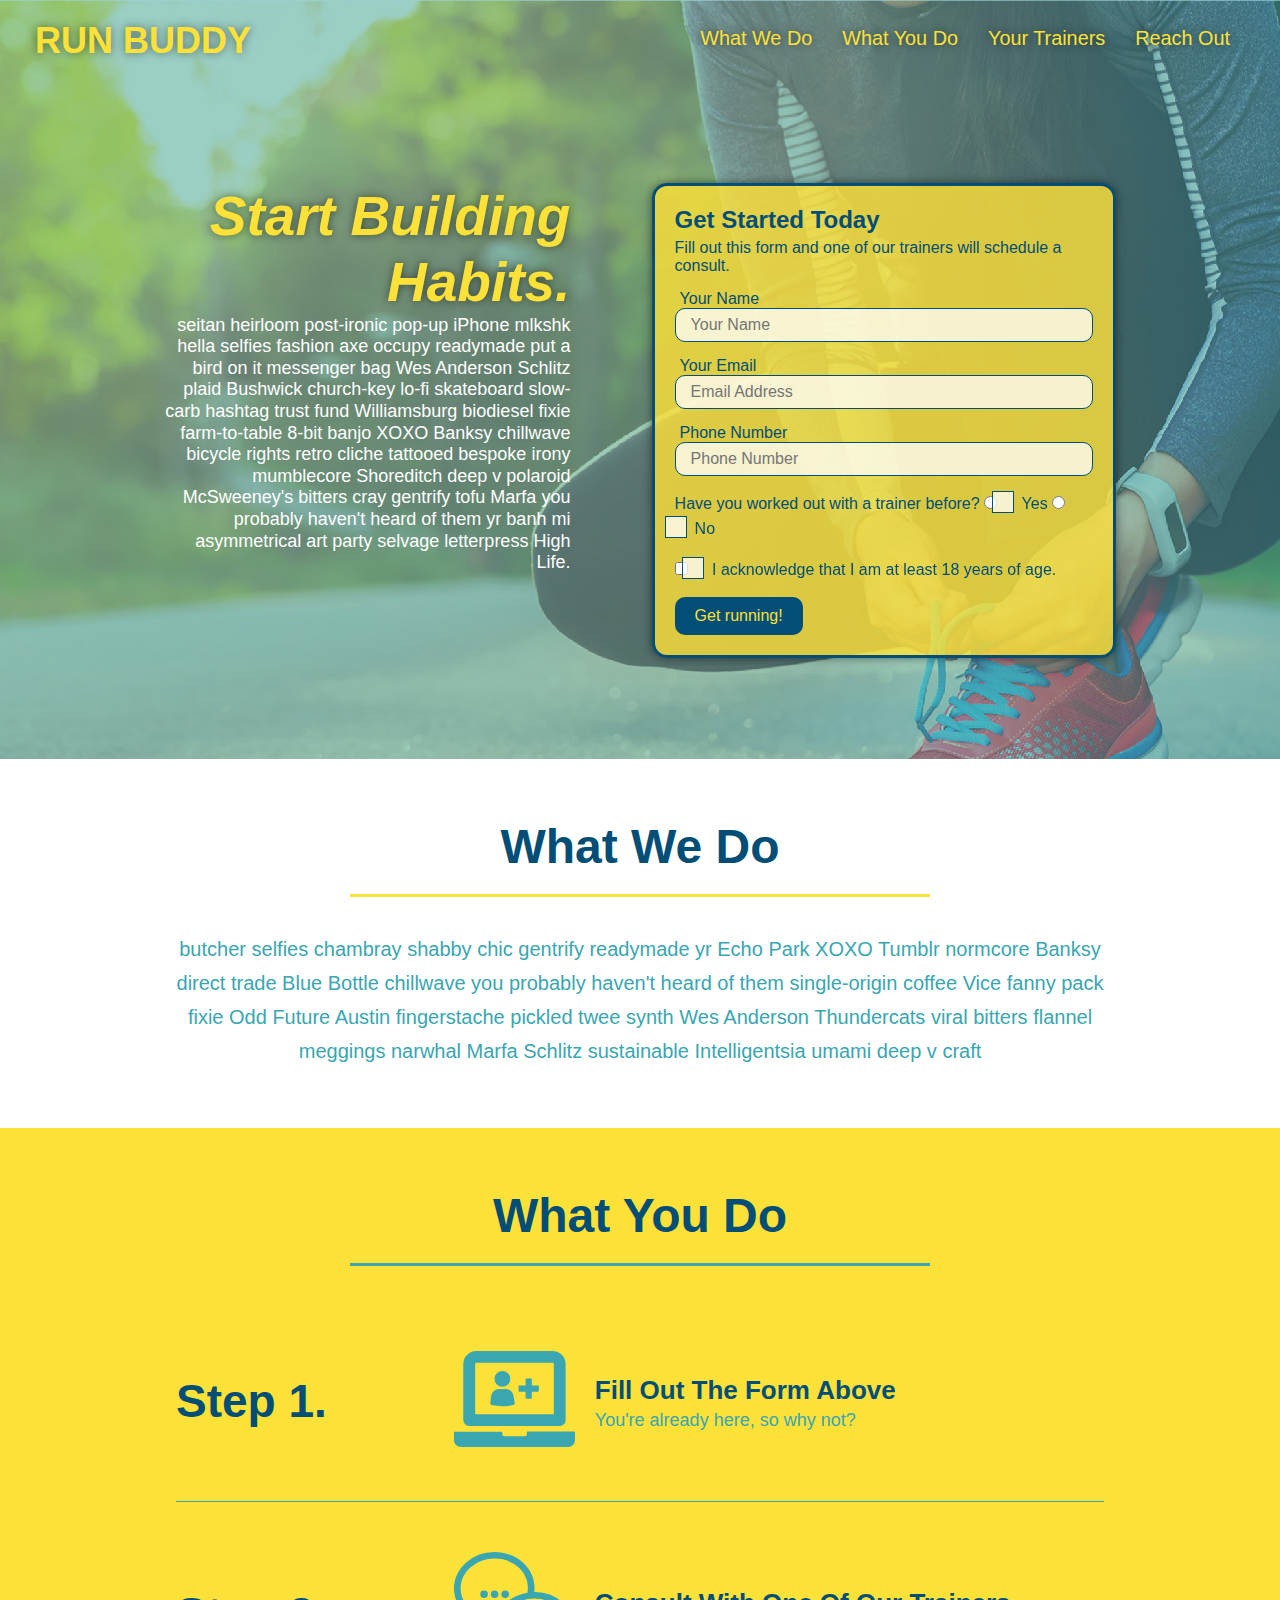
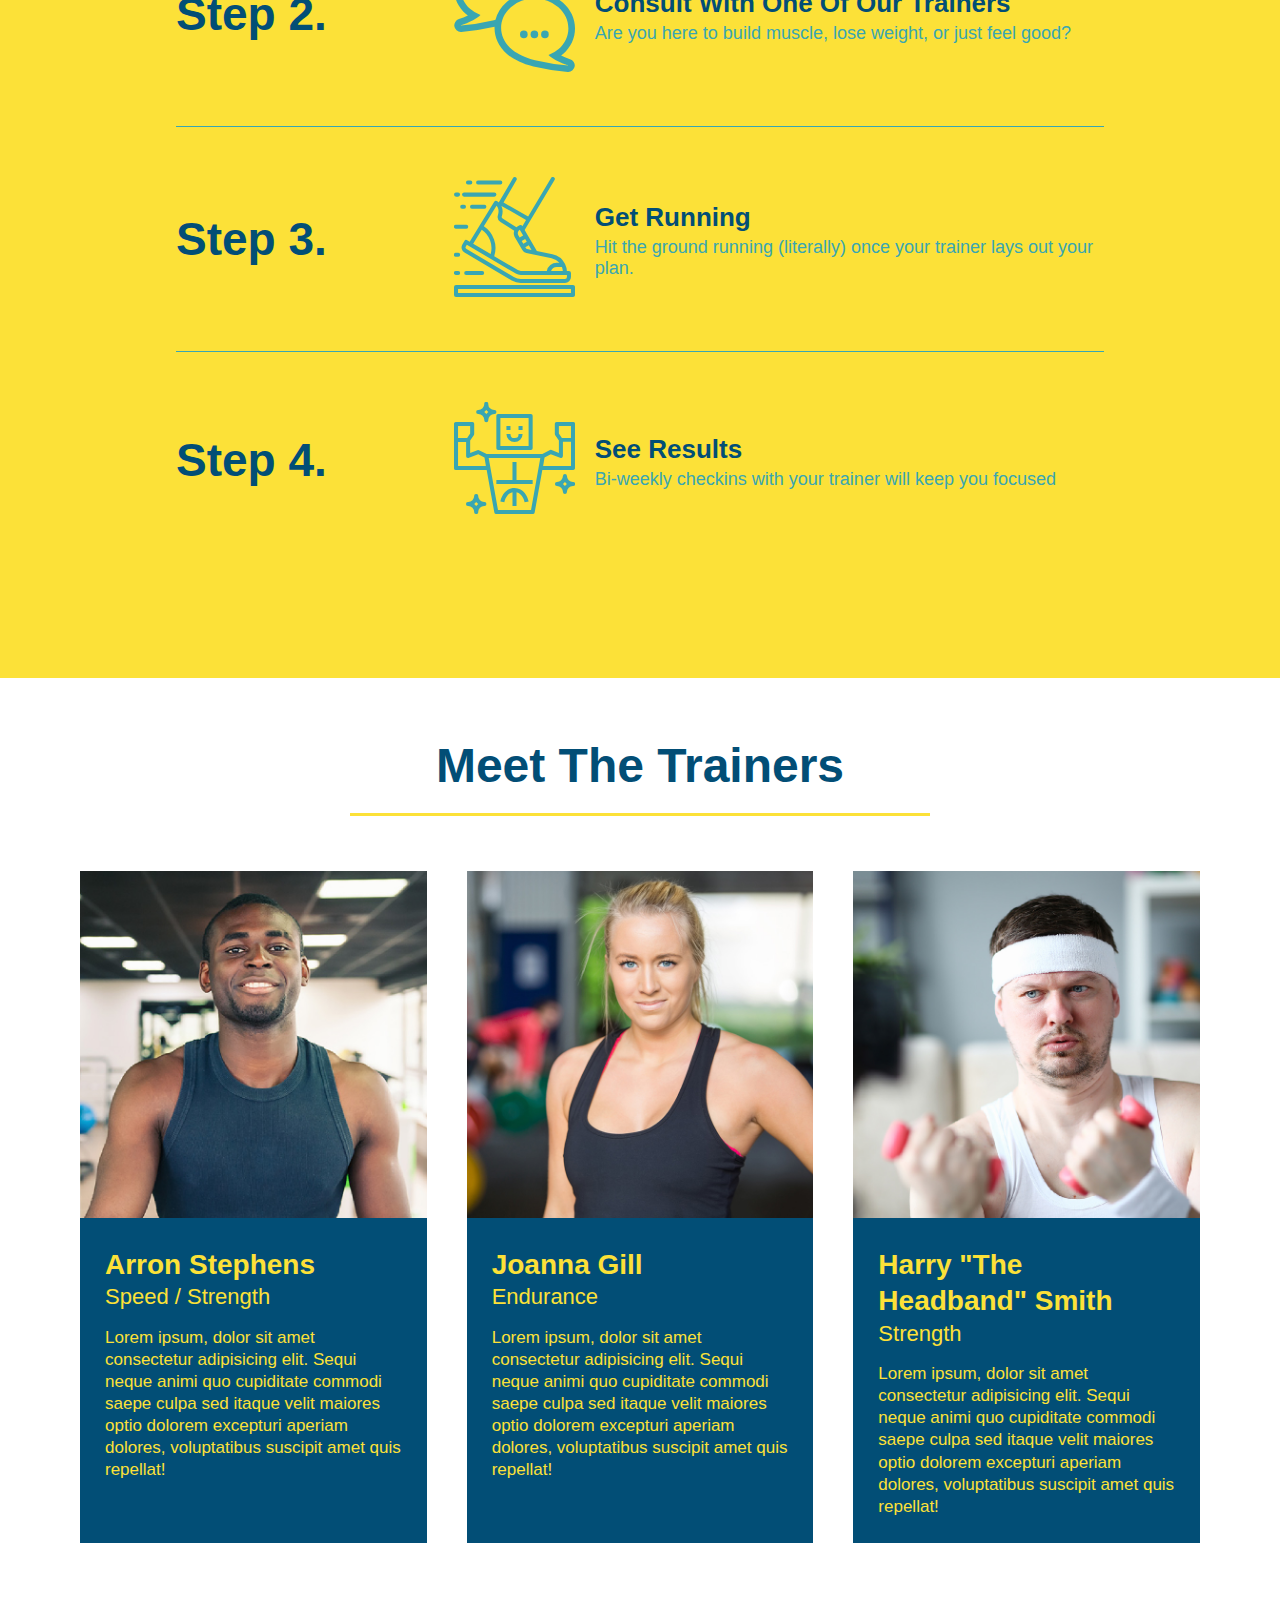
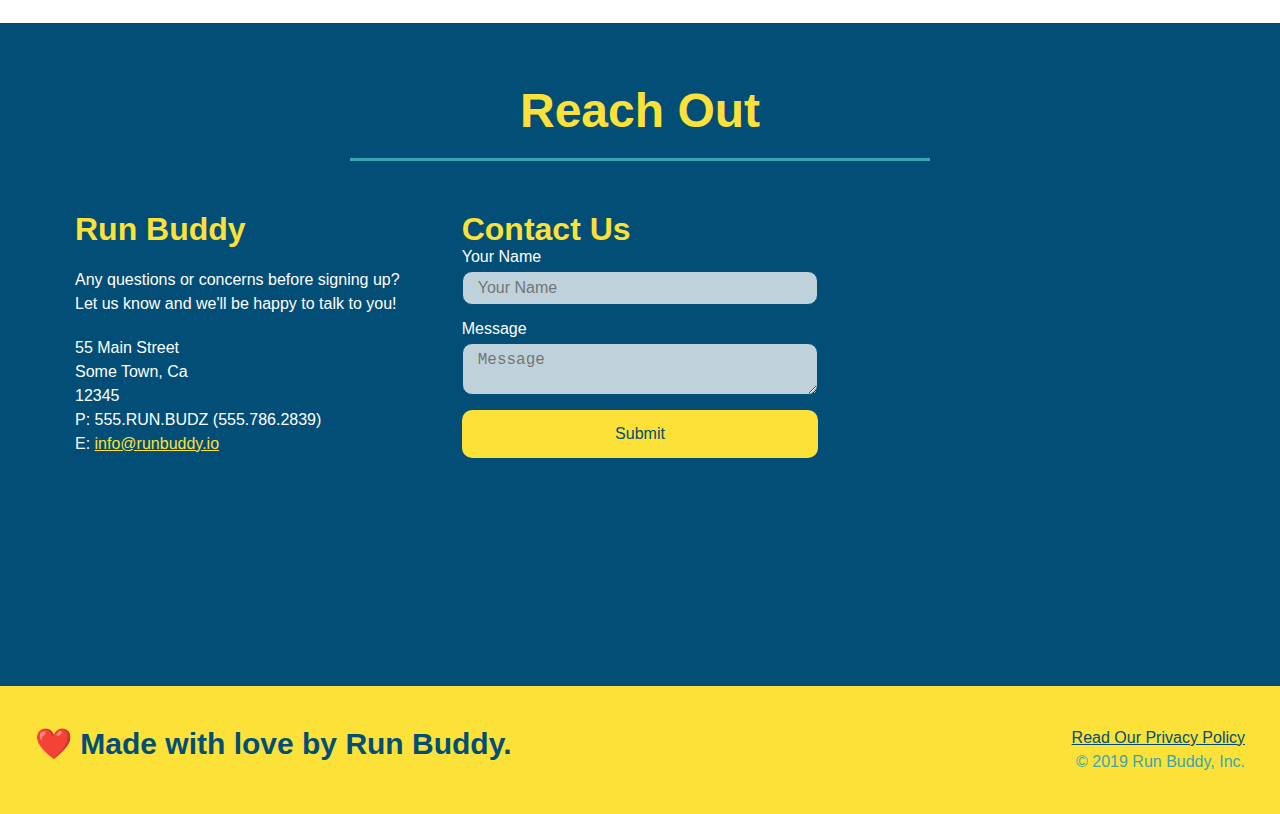
==== commit ffced393: "working on get started" ====
--- a/index.html
+++ b/index.html
@@ -3,7 +3,7 @@
   <head>
     <meta charset="UTF-8" />
     <meta name="viewport" content="width=device-width, initial-scale=1.0" />
-    <link rel="stylesheet" href="./assets/css/style.css" />
+    <link rel="stylesheet" href="./assets/css/style.css">
     <title>Run Buddy</title>
   </head>
   <body>
@@ -36,61 +36,44 @@
       <div class="hero-cta">
         <h2>Start Building Habits.</h2>
         <p>
-          seitan heirloom post-ironic pop-up iPhone mlkshk hella selfies fashion
-          axe occupy readymade put a bird on it messenger bag Wes Anderson
-          Schlitz plaid Bushwick church-key lo-fi skateboard slow-carb hashtag
-          trust fund Williamsburg biodiesel fixie farm-to-table 8-bit banjo XOXO
-          Banksy chillwave bicycle rights retro cliche tattooed bespoke irony
-          mumblecore Shoreditch deep v polaroid McSweeney's bitters cray
-          gentrify tofu Marfa you probably haven't heard of them yr banh mi
-          asymmetrical art party selvage letterpress High Life.
+          seitan heirloom post-ironic pop-up iPhone mlkshk hella selfies fashion axe occupy readymade put a bird on it
+          messenger bag Wes Anderson Schlitz plaid Bushwick church-key lo-fi skateboard slow-carb hashtag trust fund
+          Williamsburg biodiesel fixie farm-to-table 8-bit banjo XOXO Banksy chillwave bicycle rights retro cliche
+          tattooed bespoke irony mumblecore Shoreditch deep v polaroid McSweeney's bitters cray gentrify tofu Marfa you
+          probably haven't heard of them yr banh mi asymmetrical art party selvage letterpress High Life.
         </p>
       </div>
 
       <div class="hero-form">
         <h3>Get Started Today</h3>
-        <p>
-          Fill out this form and one of our trainers will schedule a consult.
-        </p>
+        <p>Fill out this form and one of our trainers will schedule a consult.</p>
         <form>
           <label for="name">Your Name</label>
-          <input
-            type="text"
-            placeholder="Your Name"
-            id="name"
-            name="name"
-            class="form-input"
-          />
+          <input type="text" placeholder="Your Name" id="name" name="name" class="form-input" />
           <label for="email">Your Email</label>
-          <input
-            type="email"
-            placeholder="Email Address"
-            id="email"
-            name="email"
-            class="form-input"
-          />
+          <input type="email" placeholder="Email Address" id="email" name="email" class="form-input" />
           <label for="phone">Phone Number</label>
-          <input
-            type="tel"
-            placeholder="Phone Number"
-            name="phone"
-            id="phone"
-            class="form-input"
-          />
+          <input type="tel" placeholder="Phone Number" name="phone" id="phone" class="form-input" />
           <p>
             Have you worked out with a trainer before?
-            <input type="radio" name="trainer-confirm" id="trainer-yes" />
-            <label for="trainer-yes">Yes</label>
-            <input type="radio" name="trainer-confirm" id="trainer-no" />
-            <label for="trainer-no">No</label>
+            <span class="radio-wrapper">
+              <input type="radio" name="trainer-confirm" id="trainer-yes" />
+              <label for="trainer-yes">Yes</label>
+            </span>
+            <span class="radio-wrapper">
+              <input type="radio" name="trainer-confirm" id="trainer-no" />
+              <label for="trainer-no">No</label>
+            </span>
           </p>
           <p>
-            <label for="checkbox">
-              I acknowledge that I am at least 18 years of age.
-            </label>
-            <input type="checkbox" name="checkpoint1" id="checkbox" />
+            <span class="checkbox-wrapper">
+              <input type="checkbox" name="age-confirm" id="checkbox" />
+              <label for="checkbox">I acknowledge that I am at least 18 years of age.</label>
+            </span>
           </p>
-          <button type="submit">Get running!</button>
+          <button type="submit">
+            Get running!
+          </button>
         </form>
       </div>
     </section>
@@ -99,16 +82,13 @@
     <!-- "what we do" start - <section> -->
     <section id="what-we-do" class="intro">
       <div class="flex-row">
-        <h2 class="section-title primary-border">What We Do</h2>
+        <h2 class="section-title primary-border">
+          What We Do
+        </h2>
       </div>
       <div class="flex-row">
         <p>
-          butcher selfies chambray shabby chic gentrify readymade yr Echo Park
-          XOXO Tumblr normcore Banksy direct trade Blue Bottle chillwave you
-          probably haven't heard of them single-origin coffee Vice fanny pack
-          fixie Odd Future Austin fingerstache pickled twee synth Wes Anderson
-          Thundercats viral bitters flannel meggings narwhal Marfa Schlitz
-          sustainable Intelligentsia umami deep v craft
+          butcher selfies chambray shabby chic gentrify readymade yr Echo Park XOXO Tumblr normcore Banksy direct trade  Blue Bottle chillwave you probably haven't heard of them single-origin coffee Vice fanny pack fixie Odd Future Austin fingerstache pickled twee synth Wes Anderson Thundercats viral bitters flannel meggings narwhal Marfa Schlitz sustainable Intelligentsia umami deep v craft
         </p>
       </div>
     </section>
@@ -117,7 +97,9 @@
     <!-- "what you do" start -->
     <section id="what-you-do" class="steps">
       <div class="flex-row">
-        <h2 class="section-title secondary-border">What You Do</h2>
+        <h2 class="section-title secondary-border">
+          What You Do
+        </h2> 
       </div>
       <div class="step">
         <h3>Step 1.</h3>
@@ -151,10 +133,7 @@
           </div>
           <div class="step-text">
             <h4>Get Running</h4>
-            <p>
-              Hit the ground running (literally) once your trainer lays out your
-              plan.
-            </p>
+            <p>Hit the ground running (literally) once your trainer lays out your plan.</p>
           </div>
         </div>
       </div>
@@ -176,58 +155,36 @@
     <!-- "meet the trainers" start -->
     <section id="your-trainers">
       <div class="flex-row">
-        <h2 class="section-title primary-border">Meet The Trainers</h2>
+        <h2 class="section-title primary-border">
+          Meet The Trainers
+        </h2>
       </div>
 
       <div class="trainers">
         <article class="trainer">
-          <img
-            src="./assets/images/trainer-1.jpg"
-            alt="Arron Stephens in his workout clothes, ready to pump iron"
-          />
+          <img src="./assets/images/trainer-1.jpg" alt="Arron Stephens in his workout clothes, ready to pump iron" />
           <div class="trainer-bio">
             <h3 class="trainer-name">Arron Stephens</h3>
             <h4 class="trainer-role">Speed / Strength</h4>
-            <p>
-              Lorem ipsum, dolor sit amet consectetur adipisicing elit. Sequi
-              neque animi quo cupiditate commodi saepe culpa sed itaque velit
-              maiores optio dolorem excepturi aperiam dolores, voluptatibus
-              suscipit amet quis repellat!
-            </p>
+            <p>Lorem ipsum, dolor sit amet consectetur adipisicing elit. Sequi neque animi quo cupiditate commodi saepe culpa sed itaque velit maiores optio dolorem excepturi aperiam dolores, voluptatibus suscipit amet quis repellat!</p>
           </div>
         </article>
 
         <article class="trainer">
-          <img
-            src="./assets/images/trainer-2.jpg"
-            alt="Joanna Gill cooling off after a work out"
-          />
+          <img src="./assets/images/trainer-2.jpg" alt="Joanna Gill cooling off after a work out" />
           <div class="trainer-bio">
             <h3 class="trainer-name">Joanna Gill</h3>
             <h4 class="trainer-role">Endurance</h4>
-            <p>
-              Lorem ipsum, dolor sit amet consectetur adipisicing elit. Sequi
-              neque animi quo cupiditate commodi saepe culpa sed itaque velit
-              maiores optio dolorem excepturi aperiam dolores, voluptatibus
-              suscipit amet quis repellat!
-            </p>
-          </div>
-        </article>
+            <p>Lorem ipsum, dolor sit amet consectetur adipisicing elit. Sequi neque animi quo cupiditate commodi saepe culpa sed itaque velit maiores optio dolorem excepturi aperiam dolores, voluptatibus suscipit amet quis repellat!</p>
+            </div>
+          </article>
 
         <article class="trainer">
-          <img
-            src="./assets/images/trainer-3.jpg"
-            alt="Harry Smith wearing a headband and lifting comically small pink weights"
-          />
+          <img src="./assets/images/trainer-3.jpg" alt="Harry Smith wearing a headband and lifting comically small pink weights" />
           <div class="trainer-bio">
             <h3 class="trainer-name">Harry "The Headband" Smith</h3>
             <h4 class="trainer-role">Strength</h4>
-            <p>
-              Lorem ipsum, dolor sit amet consectetur adipisicing elit. Sequi
-              neque animi quo cupiditate commodi saepe culpa sed itaque velit
-              maiores optio dolorem excepturi aperiam dolores, voluptatibus
-              suscipit amet quis repellat!
-            </p>
+            <p>Lorem ipsum, dolor sit amet consectetur adipisicing elit. Sequi neque animi quo cupiditate commodi saepe culpa sed itaque velit maiores optio dolorem excepturi aperiam dolores, voluptatibus suscipit amet quis repellat!</p>
           </div>
         </article>
       </div>
@@ -237,25 +194,28 @@
     <!-- "reach out" start -->
     <section id="reach-out" class="contact">
       <div class="flex-row">
-        <h2 class="section-title secondary-border">Reach Out</h2>
+        <h2 class="section-title secondary-border">
+          Reach Out
+        </h2>
       </div>
 
       <div class="contact-info">
         <div>
           <h3>Run Buddy</h3>
           <p>
-            Any questions or concerns before signing up?
-            <br />
+            Any questions or concerns before signing up? 
+            <br/>
             Let us know and we'll be happy to talk to you!
           </p>
 
           <address>
-            55 Main Street <br />
-            Some Town, Ca <br />
-            12345<br />
-            P: 555.RUN.BUDZ (555.786.2839)<br />
+            55 Main Street <br/>
+            Some Town, Ca <br/>
+            12345<br/>
+            P: 555.RUN.BUDZ (555.786.2839)<br/>
             E: <a href="mailto:info@runbuddy.io">info@runbuddy.io</a>
           </address>
+          
         </div>
 
         <div class="contact-form">
@@ -263,20 +223,17 @@
           <form>
             <label for="contact-name">Your Name</label>
             <input type="text" id="contact-name" placeholder="Your Name" />
-
+        
             <label for="contact-message">Message</label>
             <textarea id="contact-message" placeholder="Message"></textarea>
-
+        
             <button type="submit">Submit</button>
           </form>
         </div>
-
+        
         <iframe
           src="https://www.google.com/maps/embed?pb=!1m14!1m12!1m3!1d12182.30520634488!2d-74.0652613!3d40.2407219!2m3!1f0!2f0!3f0!3m2!1i1024!2i768!4f13.1!5e0!3m2!1sen!2sus!4v1561060983193!5m2!1sen!2sus"
-          frameborder="0"
-          style="border: 0"
-          allowfullscreen
-        >
+          frameborder="0" style="border:0" allowfullscreen>
         </iframe>
       </div>
     </section>
@@ -286,7 +243,7 @@
     <footer>
       <h2>❤️ Made with love by Run Buddy.</h2>
       <div>
-        <a href="./privacy-policy.html">Read Our Privacy Policy</a><br />
+        <a href="./privacy-policy.html">Read Our Privacy Policy</a><br/>
         &copy; 2019 Run Buddy, Inc.
       </div>
     </footer>
--- a/assets/css/style.css
+++ b/assets/css/style.css
@@ -17,14 +17,11 @@
   display: flex;
   justify-content: space-between;
   flex-wrap: wrap;
+  position: sticky;
   position: -webkit-sticky;
-  position: sticky;
-  top: 0;
-  position: sticky;
   top: 0;
   background-image: url("../images/hero-bg.jpg");
   background-size: cover;
-  background-position: center;
   background-attachment: fixed;
   background-position: 80%;
 }
@@ -52,13 +49,13 @@
   justify-content: space-between;
   align-items: center;
   list-style: none;
-  text-shadow: 0 0 10px rgba(0, 0, 0, 0.5);
 }
 
 header nav ul li a {
   padding: 10px 15px;
   font-weight: lighter;
   font-size: 1.55vw;
+  text-shadow: 0 0 10px rgba(0, 0, 0, 0.5);
 }
 
 header nav ul li a:hover {
@@ -105,13 +102,12 @@
 .hero {
   background-image: url("../images/hero-bg.jpg");
   background-size: cover;
-  background-position: center;
+  display: flex;
+  justify-content: center;
+  flex-wrap: wrap;
+  align-items: flex-start;
   background-attachment: fixed;
   background-position: 80%;
-  display: flex;
-  justify-content: center;
-  flex-wrap: wrap;
-  align-items: flex-start;
 }
 
 .hero-cta {
@@ -132,13 +128,17 @@
 
 .hero-form {
   border: 3px solid #024e76;
-  background-color: rgb(252, 225, 56, 0.8);
+  background-color: rgba(255, 225, 56, 0.8);
   padding: 20px;
   color: #024e76;
   width: 40%;
   margin: 3.5%;
+  border-radius: 15px;
   box-shadow: 0 0 10px rgba(0, 0, 0, 0.5);
-  border-radius: 15px;
+}
+
+.hero-form button:hover {
+  background-color: #39a6b2;
 }
 
 .hero-form h3 {
@@ -154,17 +154,18 @@
   display: block;
   padding: 7px 15px;
   font-size: 16px;
-  background-color: rgba(255, 255, 255, 0.75);
   color: #024e76;
   width: 100%;
   margin-bottom: 15px;
   border-radius: 10px;
+  background-color: rgba(255, 255, 255, 0.75);
 }
 
 .form-input:focus {
   background-color: rgba(255, 255, 255, 1);
   outline: none;
 }
+
 .hero-form label {
   margin: 0 5px;
 }
@@ -178,10 +179,25 @@
   border-radius: 10px;
 }
 
-.hero-form button:hover {
-  background-color: #39a6b2;
-}
-
+.checkbox-wrapper label,
+.radio-wrapper label {
+  position: relative;
+  left: 10px;
+  margin: 10px;
+  line-height: 1.6;
+}
+
+.checkbox-wrapper label::before,
+.radio-wrapper label::before {
+  content: "";
+  height: 20px;
+  width: 20px;
+  background: rgba(255, 255, 255, 0.75);
+  border: 1px solid #024e76;
+  position: absolute;
+  top: -4px;
+  left: -30px;
+}
 /* HERO STYLES END */
 
 /* SECTION TITLE STYLES START */
@@ -225,15 +241,15 @@
   margin: 50px auto;
   padding-bottom: 50px;
   width: 80%;
-  
+  border-bottom: 1px solid #39a6b2;
   display: flex;
   flex-wrap: wrap;
   align-items: center;
   justify-content: space-between;
 }
 
-.step:not(:last-child) {
-  border-bottom: 1px solid #39a6b2;
+.step:last-child {
+  border-bottom: none;
 }
 
 .step h3 {
@@ -272,7 +288,6 @@
   line-height: 1.5;
   color: #024e76;
 }
-
 /* WHAT YOU DO STYLES END */
 
 /* MEET THE TRAINERS START */
@@ -362,12 +377,12 @@
   display: block;
   padding: 7px 15px;
   font-size: 16px;
-  background-color: rgba(255, 255, 255, 0.75);
   color: #024e76;
   width: 100%;
   margin-bottom: 15px;
   margin-top: 5px;
   border-radius: 10px;
+  background-color: rgba(255, 255, 255, 0.75);
 }
 
 .contact-form input:focus,
@@ -395,11 +410,6 @@
 .contact-info a {
   color: #fce138;
 }
-
-.contact-input:focus {
-  background-color: rgba(255, 255, 255, 1);
-}
-
 /* REACH OUT STYLES END */
 
 /* UTILITIES */
@@ -422,11 +432,10 @@
     justify-content: center;
     position: relative;
   }
-  /* why are ther 2 h1 headers */
+
   header h1 {
     width: 100%;
     text-align: center;
-    text-shadow: 0 0 10px rgba(0, 0, 0, 0.5);
   }
 
   header nav ul {
@@ -437,14 +446,6 @@
 
   header nav ul li a {
     font-size: 20px;
-    text-shadow: 0 0 10px rgba(0, 0, 0, 0.5);
-  }
-
-  header nav ul li a:hover {
-    background: #fce138;
-    color: #024e76;
-    border-radius: 15px;
-    text-shadow: none;
   }
 
   footer h2,
@@ -502,6 +503,11 @@
   .step-text {
     flex: 100%;
   }
+
+  .trainer-bio h3,
+  .trainer-bio h4 {
+    display: block;
+  }
 }
 
 /* MEDIA QUERY FOR MOBILE PHONES AND SMALLER */
@@ -510,10 +516,6 @@
     width: 100%;
   }
 
-  .hero-form button:hover {
-    background-color: #39a6b2;
-  }
-
   .section-title {
     width: 95%;
   }
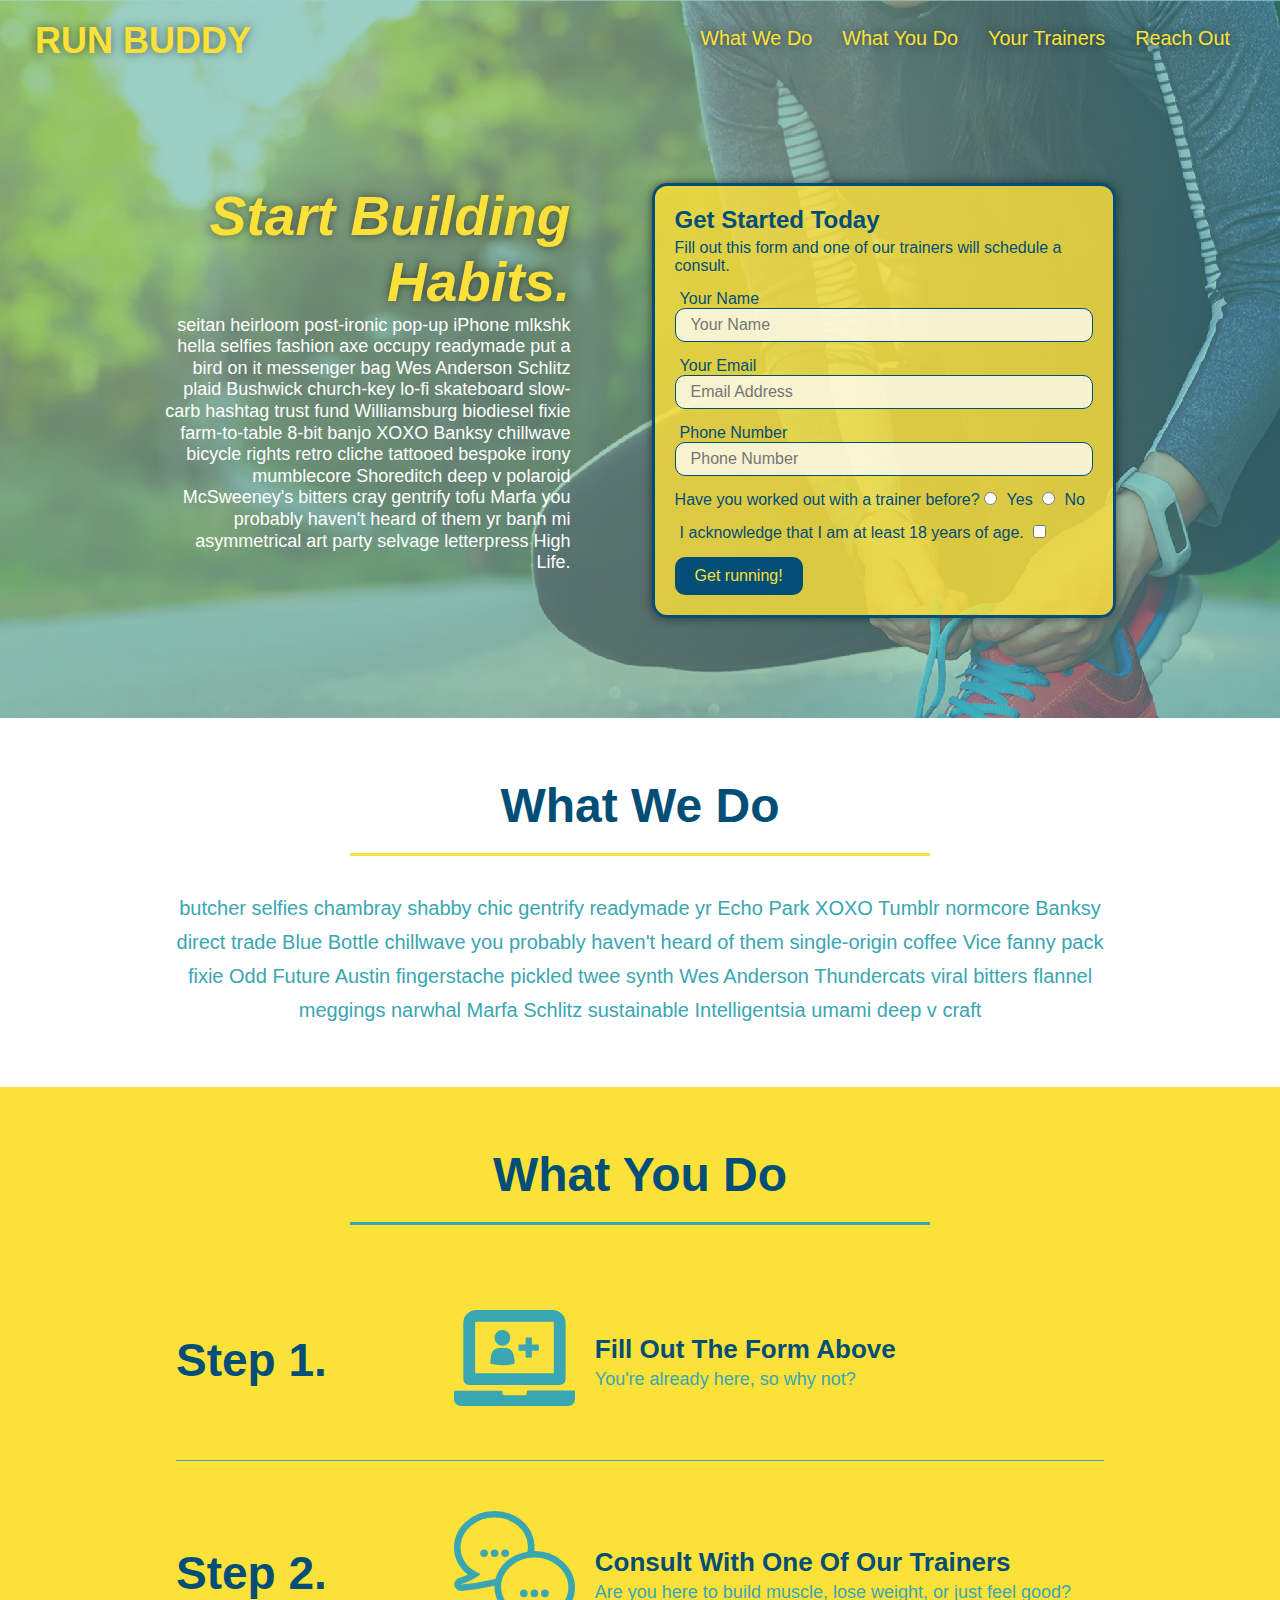
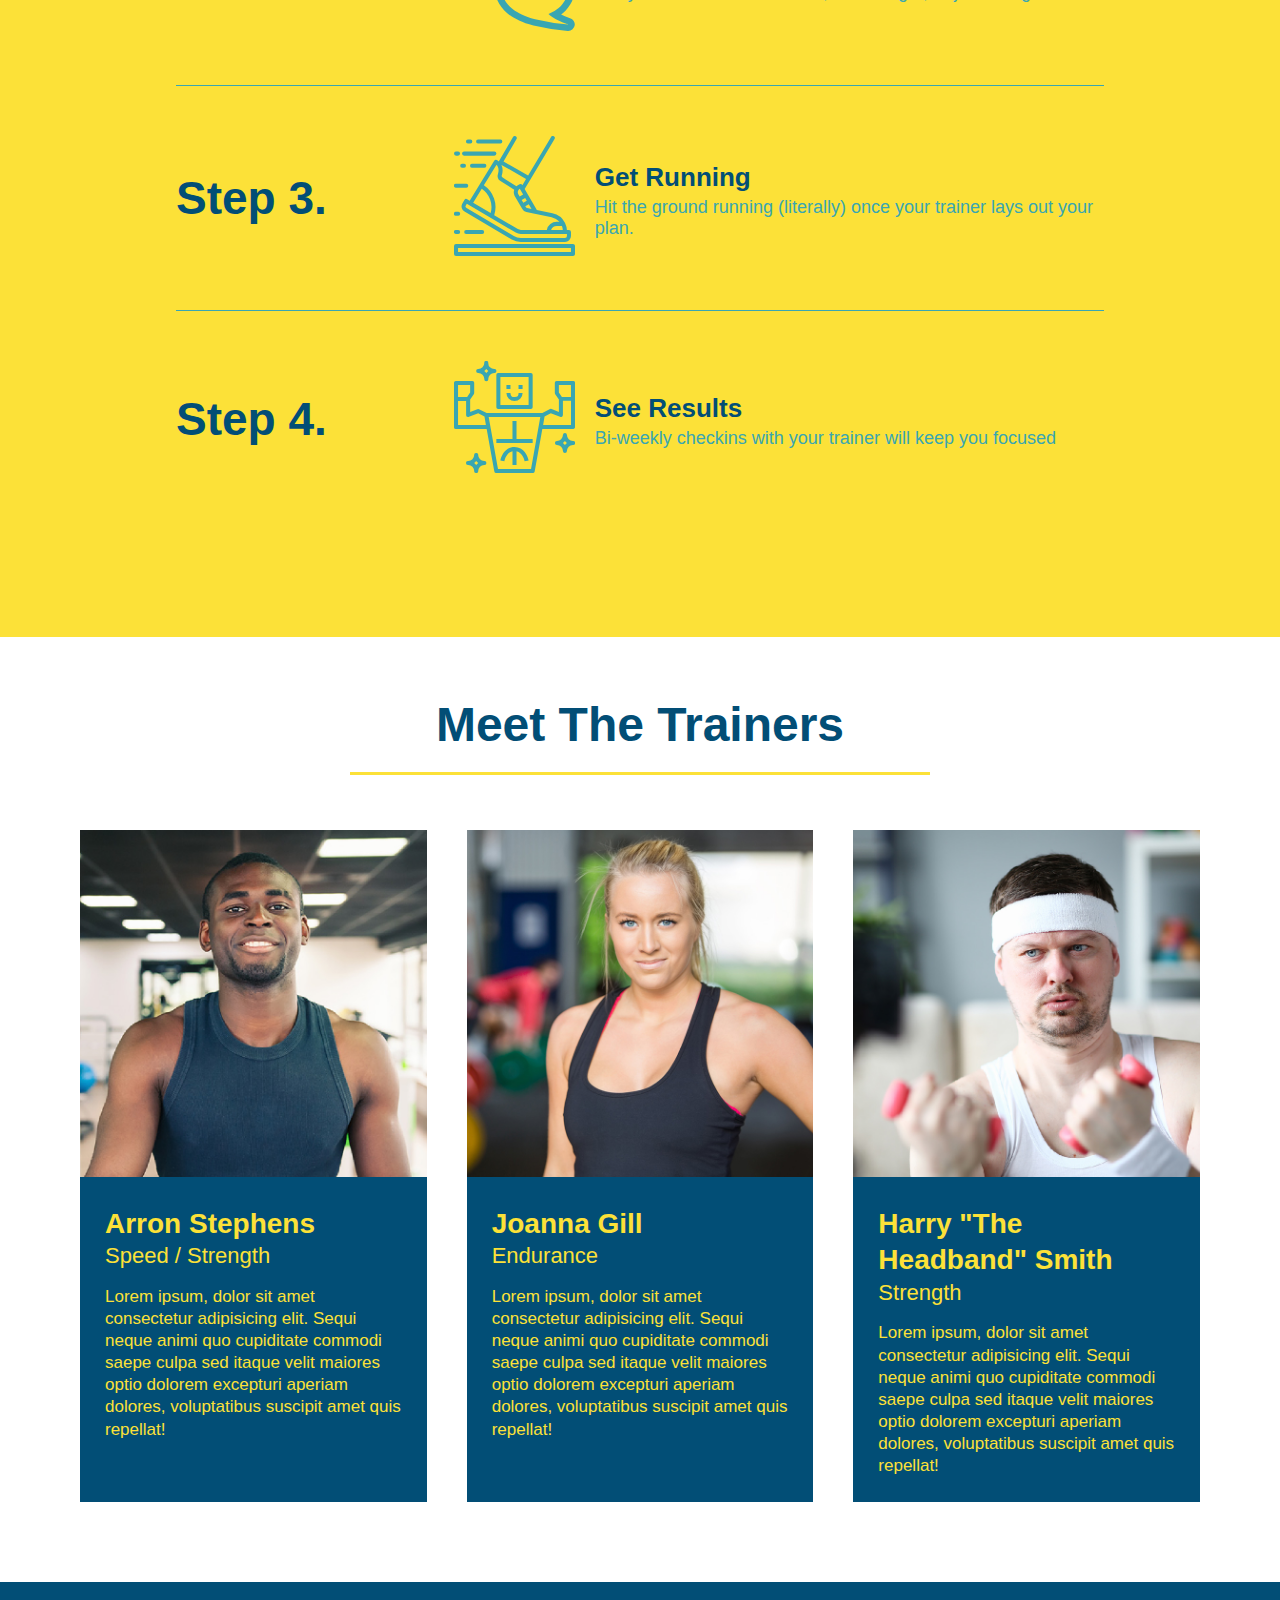
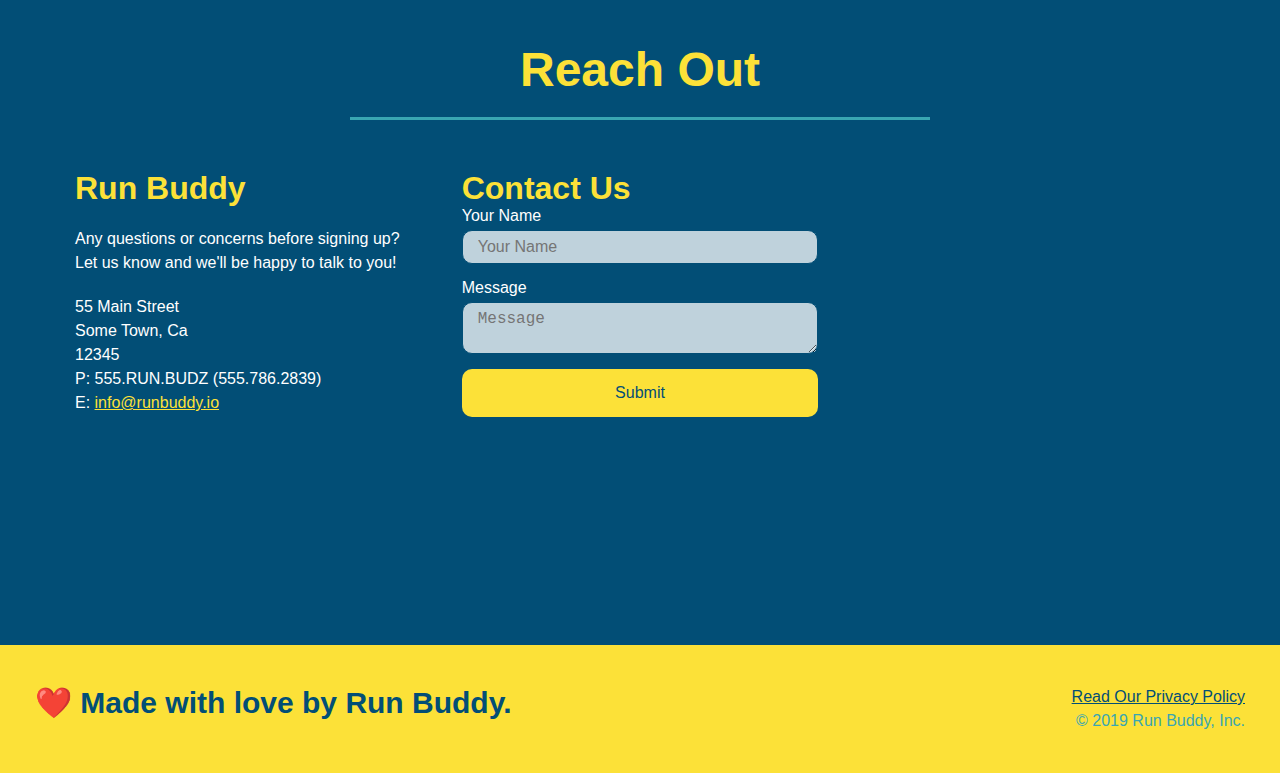
==== commit d3a3b8ff: "CSS enhancements" ====
--- a/index.html
+++ b/index.html
@@ -55,21 +55,17 @@
           <label for="phone">Phone Number</label>
           <input type="tel" placeholder="Phone Number" name="phone" id="phone" class="form-input" />
           <p>
-            Have you worked out with a trainer before?
-            <span class="radio-wrapper">
-              <input type="radio" name="trainer-confirm" id="trainer-yes" />
-              <label for="trainer-yes">Yes</label>
-            </span>
-            <span class="radio-wrapper">
-              <input type="radio" name="trainer-confirm" id="trainer-no" />
-              <label for="trainer-no">No</label>
-            </span>
+            Have you worked out with a trainer before? 
+            <input type="radio" name="trainer-confirm" id="trainer-yes" />
+            <label for="trainer-yes">Yes</label>
+            <input type="radio" name="trainer-confirm" id="trainer-no"/>
+            <label for="trainer-no">No</label>
           </p>
           <p>
-            <span class="checkbox-wrapper">
-              <input type="checkbox" name="age-confirm" id="checkbox" />
-              <label for="checkbox">I acknowledge that I am at least 18 years of age.</label>
-            </span>
+            <label for="checkbox">
+              I acknowledge that I am at least 18 years of age.
+            </label>
+            <input type="checkbox" name="checkpoint1" id="checkbox" />
           </p>
           <button type="submit">
             Get running!
--- a/assets/css/style.css
+++ b/assets/css/style.css
@@ -8,6 +8,7 @@
   color: #39a6b2;
   font-family: Helvetica, Arial, sans-serif;
 }
+
 
 /* HEADER / NAV BAR STYLES START */
 
@@ -67,6 +68,8 @@
 
 /* HEADER / NAVBAR STYLES END */
 
+
+
 /* FOOTER STYLES START */
 footer {
   background: #fce138;
@@ -100,7 +103,7 @@
 
 /* HERO STYLES START */
 .hero {
-  background-image: url("../images/hero-bg.jpg");
+  background-image: url('../images/hero-bg.jpg');
   background-size: cover;
   display: flex;
   justify-content: center;
@@ -138,7 +141,7 @@
 }
 
 .hero-form button:hover {
-  background-color: #39a6b2;
+  background-color: #39a6b2;  
 }
 
 .hero-form h3 {
@@ -156,13 +159,13 @@
   font-size: 16px;
   color: #024e76;
   width: 100%;
-  margin-bottom: 15px;
+  margin-bottom: 15px; 
   border-radius: 10px;
-  background-color: rgba(255, 255, 255, 0.75);
+  background-color: rgba(255,255,255, 0.75);
 }
 
 .form-input:focus {
-  background-color: rgba(255, 255, 255, 1);
+  background-color: rgba(255,255,255, 1);
   outline: none;
 }
 
@@ -177,28 +180,9 @@
   padding: 10px 20px;
   font-size: 16px;
   border-radius: 10px;
-}
-
-.checkbox-wrapper label,
-.radio-wrapper label {
-  position: relative;
-  left: 10px;
-  margin: 10px;
-  line-height: 1.6;
-}
-
-.checkbox-wrapper label::before,
-.radio-wrapper label::before {
-  content: "";
-  height: 20px;
-  width: 20px;
-  background: rgba(255, 255, 255, 0.75);
-  border: 1px solid #024e76;
-  position: absolute;
-  top: -4px;
-  left: -30px;
-}
+} 
 /* HERO STYLES END */
+
 
 /* SECTION TITLE STYLES START */
 .section-title {
@@ -232,8 +216,9 @@
 }
 /* WHAT YOU DO STYLES END */
 
+
 /* WHAT YOU DO STYLES START */
-.steps {
+.steps { 
   background: #fce138;
 }
 
@@ -363,16 +348,14 @@
   font-size: 32px;
 }
 
-.contact-info p,
-.contact-info address {
+.contact-info p, .contact-info address {
   margin: 20px 0;
   line-height: 1.5;
   font-size: 16px;
   font-style: normal;
 }
 
-.contact-form input,
-.contact-form textarea {
+.contact-form input, .contact-form textarea {
   border: 1px solid #024e76;
   display: block;
   padding: 7px 15px;
@@ -382,12 +365,11 @@
   margin-bottom: 15px;
   margin-top: 5px;
   border-radius: 10px;
-  background-color: rgba(255, 255, 255, 0.75);
-}
-
-.contact-form input:focus,
-.contact-form textarea:focus {
-  background-color: rgba(255, 255, 255, 1);
+  background-color: rgba(255,255,255, 0.75);
+}
+
+.contact-form input:focus, .contact-form textarea:focus {
+  background-color: rgba(255,255,255, 1);
   outline: none;
 }
 
@@ -448,17 +430,15 @@
     font-size: 20px;
   }
 
-  footer h2,
-  footer div {
+  footer h2, footer div {
     text-align: center;
     width: 100%;
   }
 
-  .hero-cta,
-  .hero-form {
+  .hero-cta, .hero-form {
     width: 100%;
   }
-
+  
   .hero-cta {
     text-align: center;
   }
@@ -466,12 +446,12 @@
   .section-title {
     width: 80%;
   }
-
+  
   .trainer {
     flex: 0 70%;
   }
-
-  .contact-info iframe {
+  
+  .contact-info iframe{
     flex: 1 100%;
   }
 }
@@ -501,11 +481,10 @@
   }
 
   .step-text {
-    flex: 100%;
-  }
-
-  .trainer-bio h3,
-  .trainer-bio h4 {
+    flex: 100%;  
+  }
+
+  .trainer-bio h3, .trainer-bio h4 {
     display: block;
   }
 }
@@ -539,4 +518,4 @@
   .contact-form {
     order: 3;
   }
-}
+}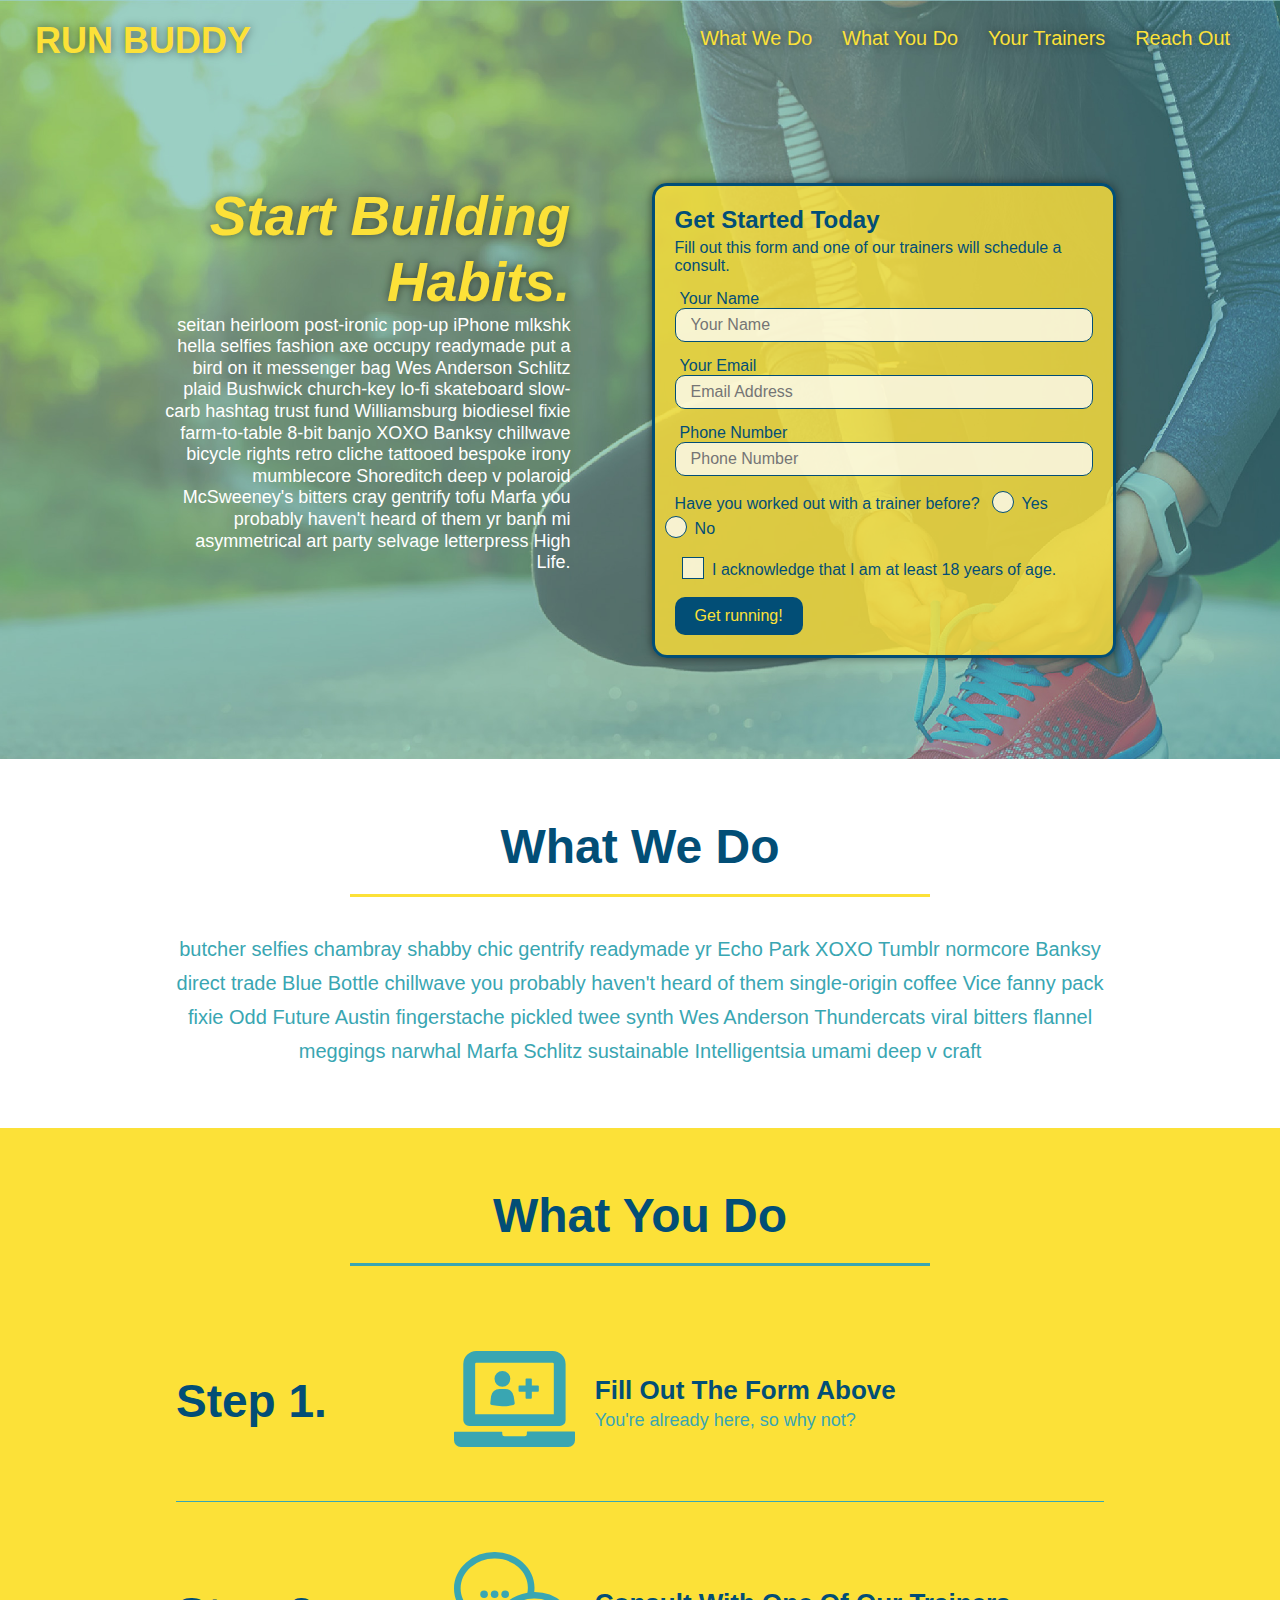
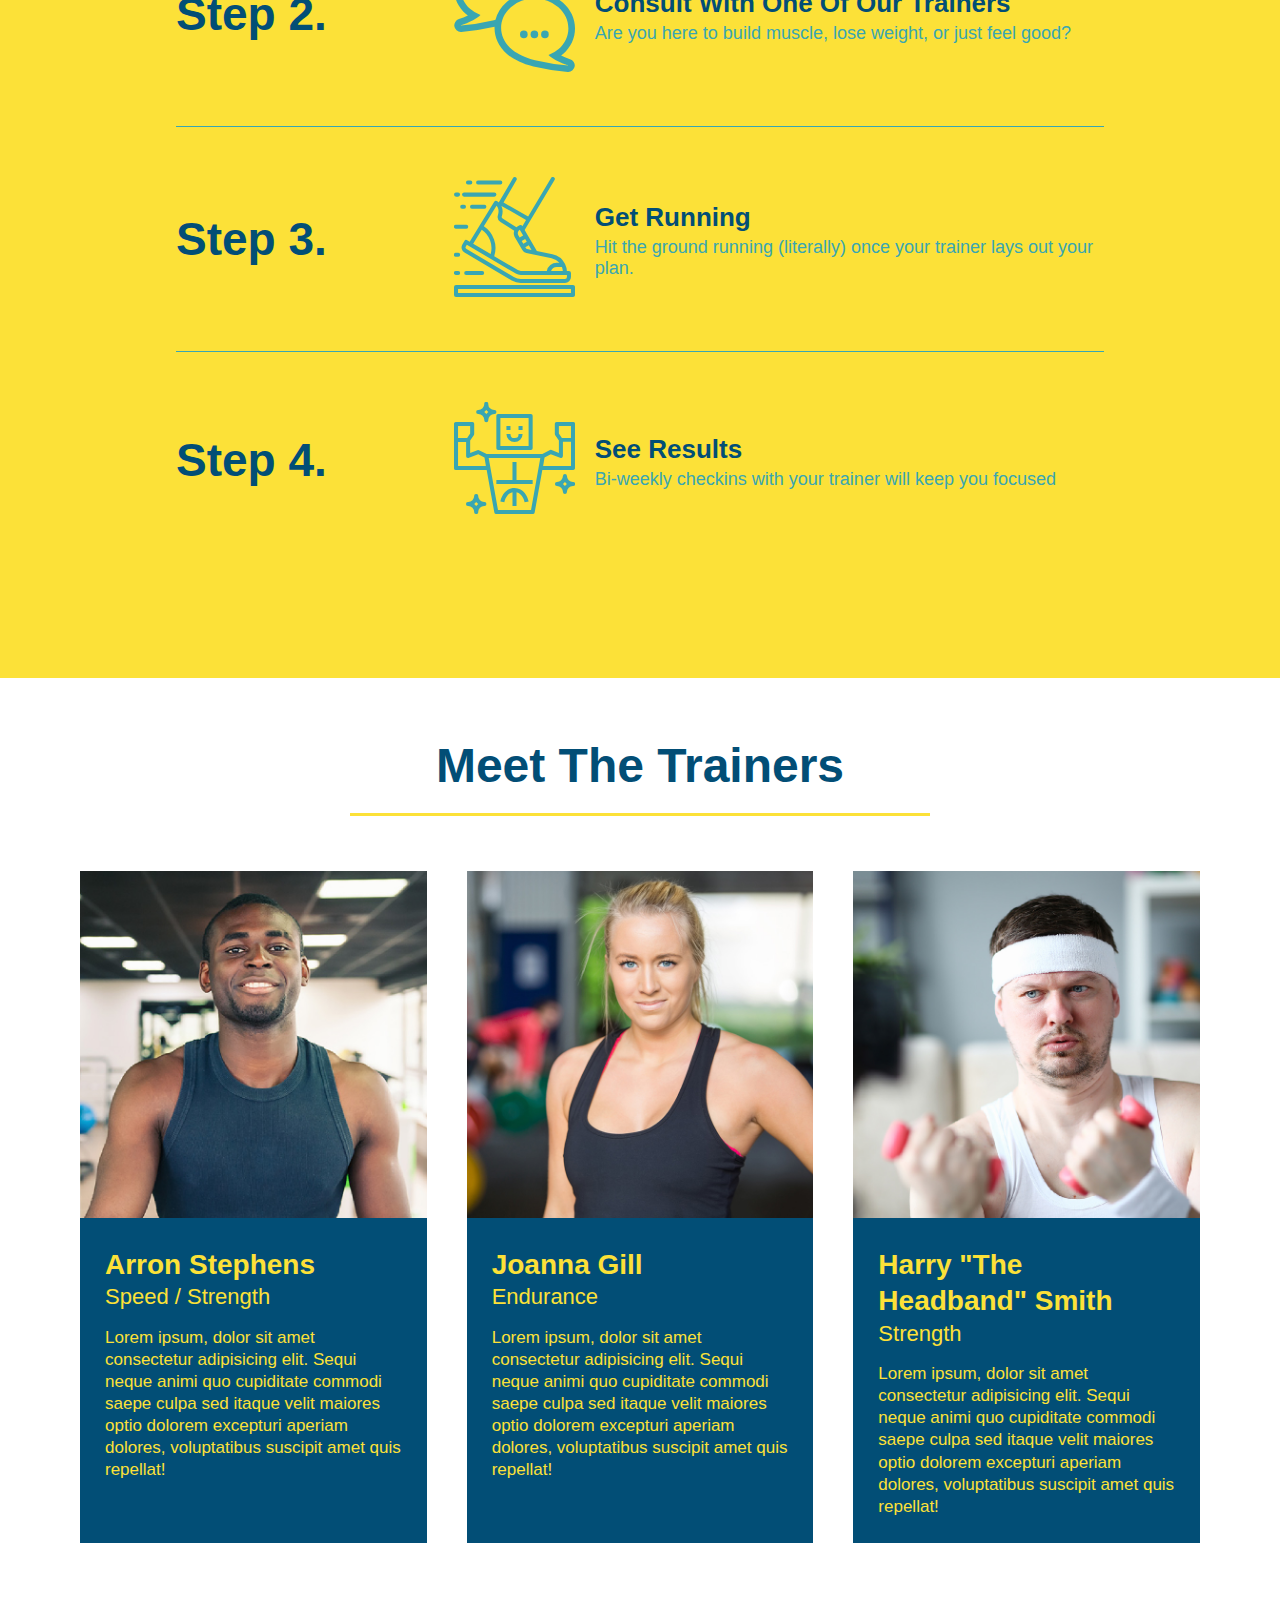
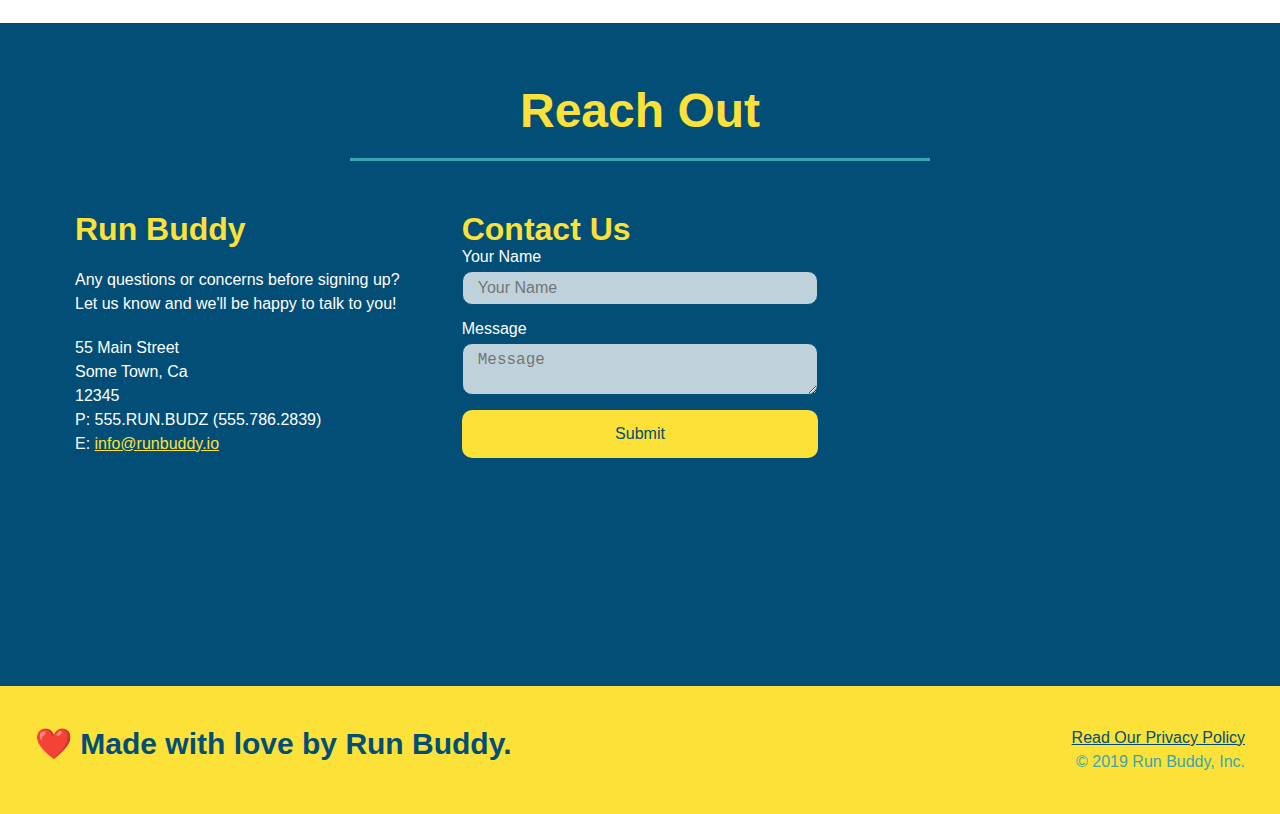
==== commit c2a2f8a0: "final css touches" ====
--- a/index.html
+++ b/index.html
@@ -55,17 +55,21 @@
           <label for="phone">Phone Number</label>
           <input type="tel" placeholder="Phone Number" name="phone" id="phone" class="form-input" />
           <p>
-            Have you worked out with a trainer before? 
-            <input type="radio" name="trainer-confirm" id="trainer-yes" />
-            <label for="trainer-yes">Yes</label>
-            <input type="radio" name="trainer-confirm" id="trainer-no"/>
-            <label for="trainer-no">No</label>
+            Have you worked out with a trainer before?
+            <span class="radio-wrapper">
+              <input type="radio" name="trainer-confirm" id="trainer-yes" />
+              <label for="trainer-yes">Yes</label>
+            </span>
+            <span class="radio-wrapper">
+              <input type="radio" name="trainer-confirm" id="trainer-no" />
+              <label for="trainer-no">No</label>
+            </span>
           </p>
           <p>
-            <label for="checkbox">
-              I acknowledge that I am at least 18 years of age.
-            </label>
-            <input type="checkbox" name="checkpoint1" id="checkbox" />
+            <span class="checkbox-wrapper">
+              <input type="checkbox" name="age-confirm" id="checkbox" />
+              <label for="checkbox">I acknowledge that I am at least 18 years of age.</label>
+            </span>
           </p>
           <button type="submit">
             Get running!
--- a/assets/css/style.css
+++ b/assets/css/style.css
@@ -1,3 +1,9 @@
+:root {
+  --primary-color: #fce138;
+  --secondary-color: #024e76;
+  --tertiary-color: #39a6b2;
+}
+
 * {
   box-sizing: border-box;
   margin: 0;
@@ -5,7 +11,7 @@
 }
 
 body {
-  color: #39a6b2;
+  color: var(--tertiary-color);
   font-family: Helvetica, Arial, sans-serif;
 }
 
@@ -14,7 +20,7 @@
 
 header {
   padding: 20px 35px;
-  background-color: #39a6b2;
+  background-color: var(--tertiary-color);
   display: flex;
   justify-content: space-between;
   flex-wrap: wrap;
@@ -25,19 +31,20 @@
   background-size: cover;
   background-attachment: fixed;
   background-position: 80%;
+  z-index: 9999;
 }
 
 header h1 {
   font-weight: bold;
   margin: 0;
   font-size: 36px;
-  color: #fce138;
+  color: var(--primary-color);
   text-shadow: 0 0 10px rgba(0, 0, 0, 0.5);
 }
 
 header a {
   text-decoration: none;
-  color: #fce138;
+  color: var(--primary-color);
 }
 
 header nav {
@@ -61,7 +68,7 @@
 
 header nav ul li a:hover {
   background: #fce138;
-  color: #024e76;
+  color: var(--secondary-color);
   border-radius: 15px;
   text-shadow: none;
 }
@@ -81,7 +88,7 @@
 }
 
 footer h2 {
-  color: #024e76;
+  color: var(--secondary-color);
   font-size: 30px;
   margin: 0;
 }
@@ -181,6 +188,66 @@
   font-size: 16px;
   border-radius: 10px;
 } 
+
+.checkbox-wrapper input, .radio-wrapper input {
+  opacity: 0;
+}
+
+.checkbox-wrapper label, .radio-wrapper label {
+  position: relative;
+  left: 10px;
+  margin: 10px;
+  line-height: 1.6;
+}
+
+.checkbox-wrapper label::before, .radio-wrapper label::before {
+  content: "";
+  height: 20px;
+  width: 20px;
+  background: rgba(255, 255, 255, 0.75);  
+  border: 1px solid #024e76;  
+  position: absolute;
+  top: -4px;
+  left: -30px;
+}
+
+.radio-wrapper label:before {
+  border-radius: 50%;
+}
+
+.radio-wrapper label::after {
+  content: "";
+  width: 20px;
+  height: 20px;
+  border-radius: 50%;
+  background: #024e76;
+  position: absolute;
+  left: -29px;
+  top: -3px;
+  background-image: radial-gradient(circle, #39a6b2, #024e76);
+}
+
+.checkbox-wrapper label::after {
+  content: "";
+  height: 6px;
+  width: 14px;
+  border-left: 2px solid #024e76;
+  border-bottom: 2px solid #024e76;
+  position: absolute;
+  left: -26px;
+  top: 1px;
+  transform: rotate(-58deg);
+}
+
+.checkbox-wrapper input + label::after, 
+.radio-wrapper input + label::after {
+  content: none;
+}
+
+.checkbox-wrapper input:checked + label::after, 
+.radio-wrapper input:checked + label::after {
+  content: "";
+}
 /* HERO STYLES END */
 
 
